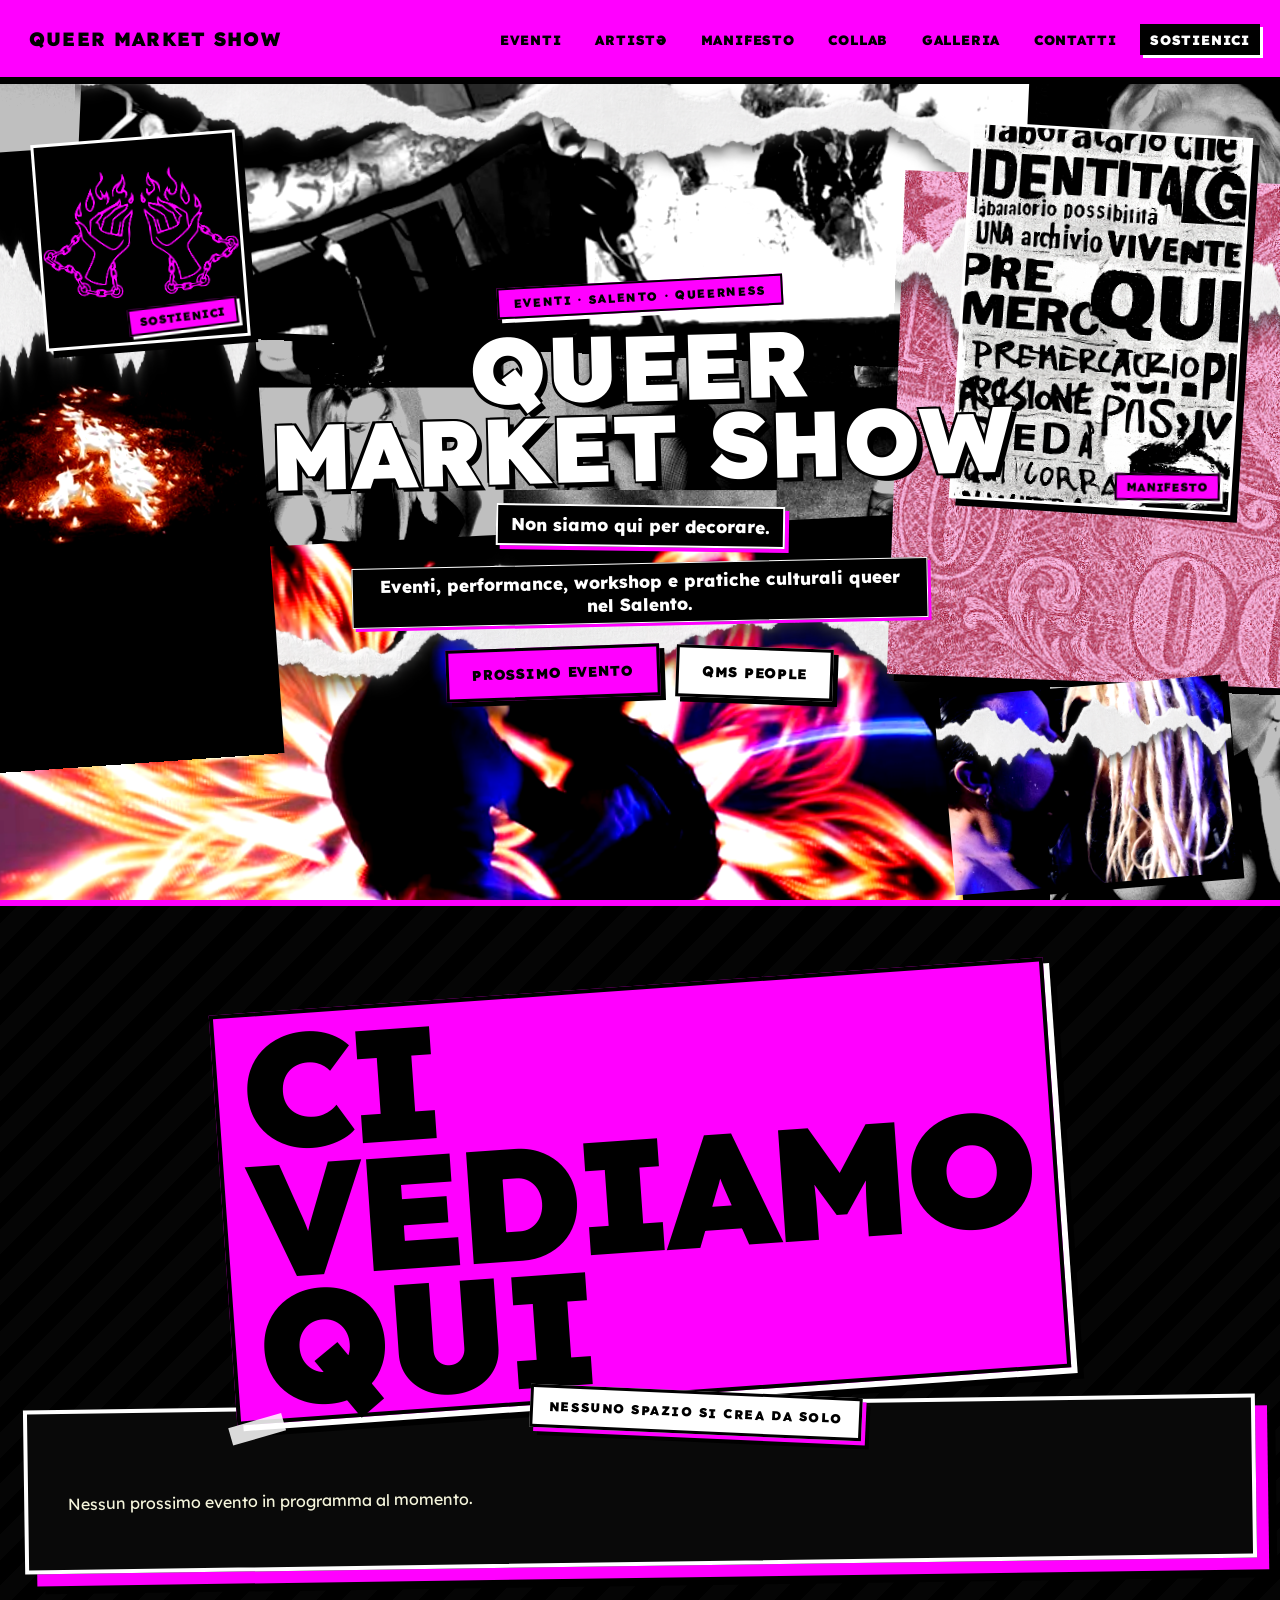
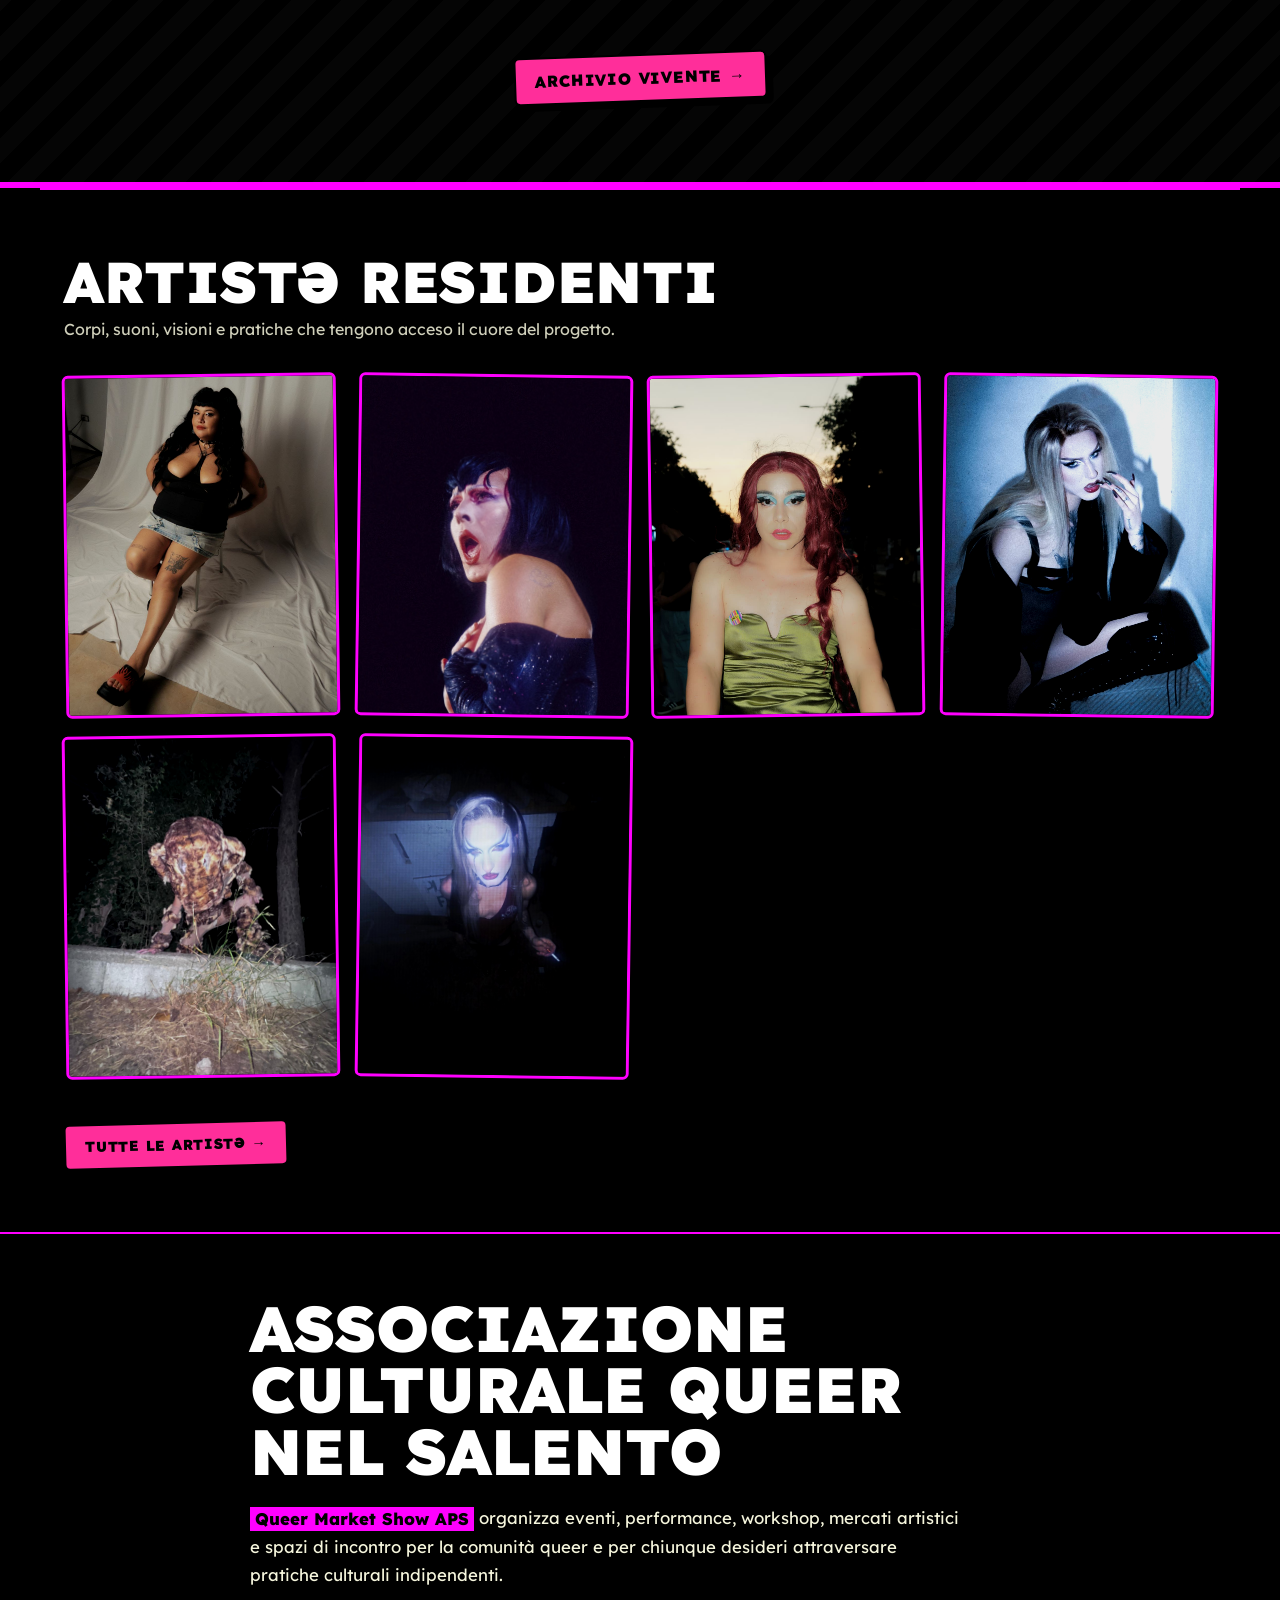
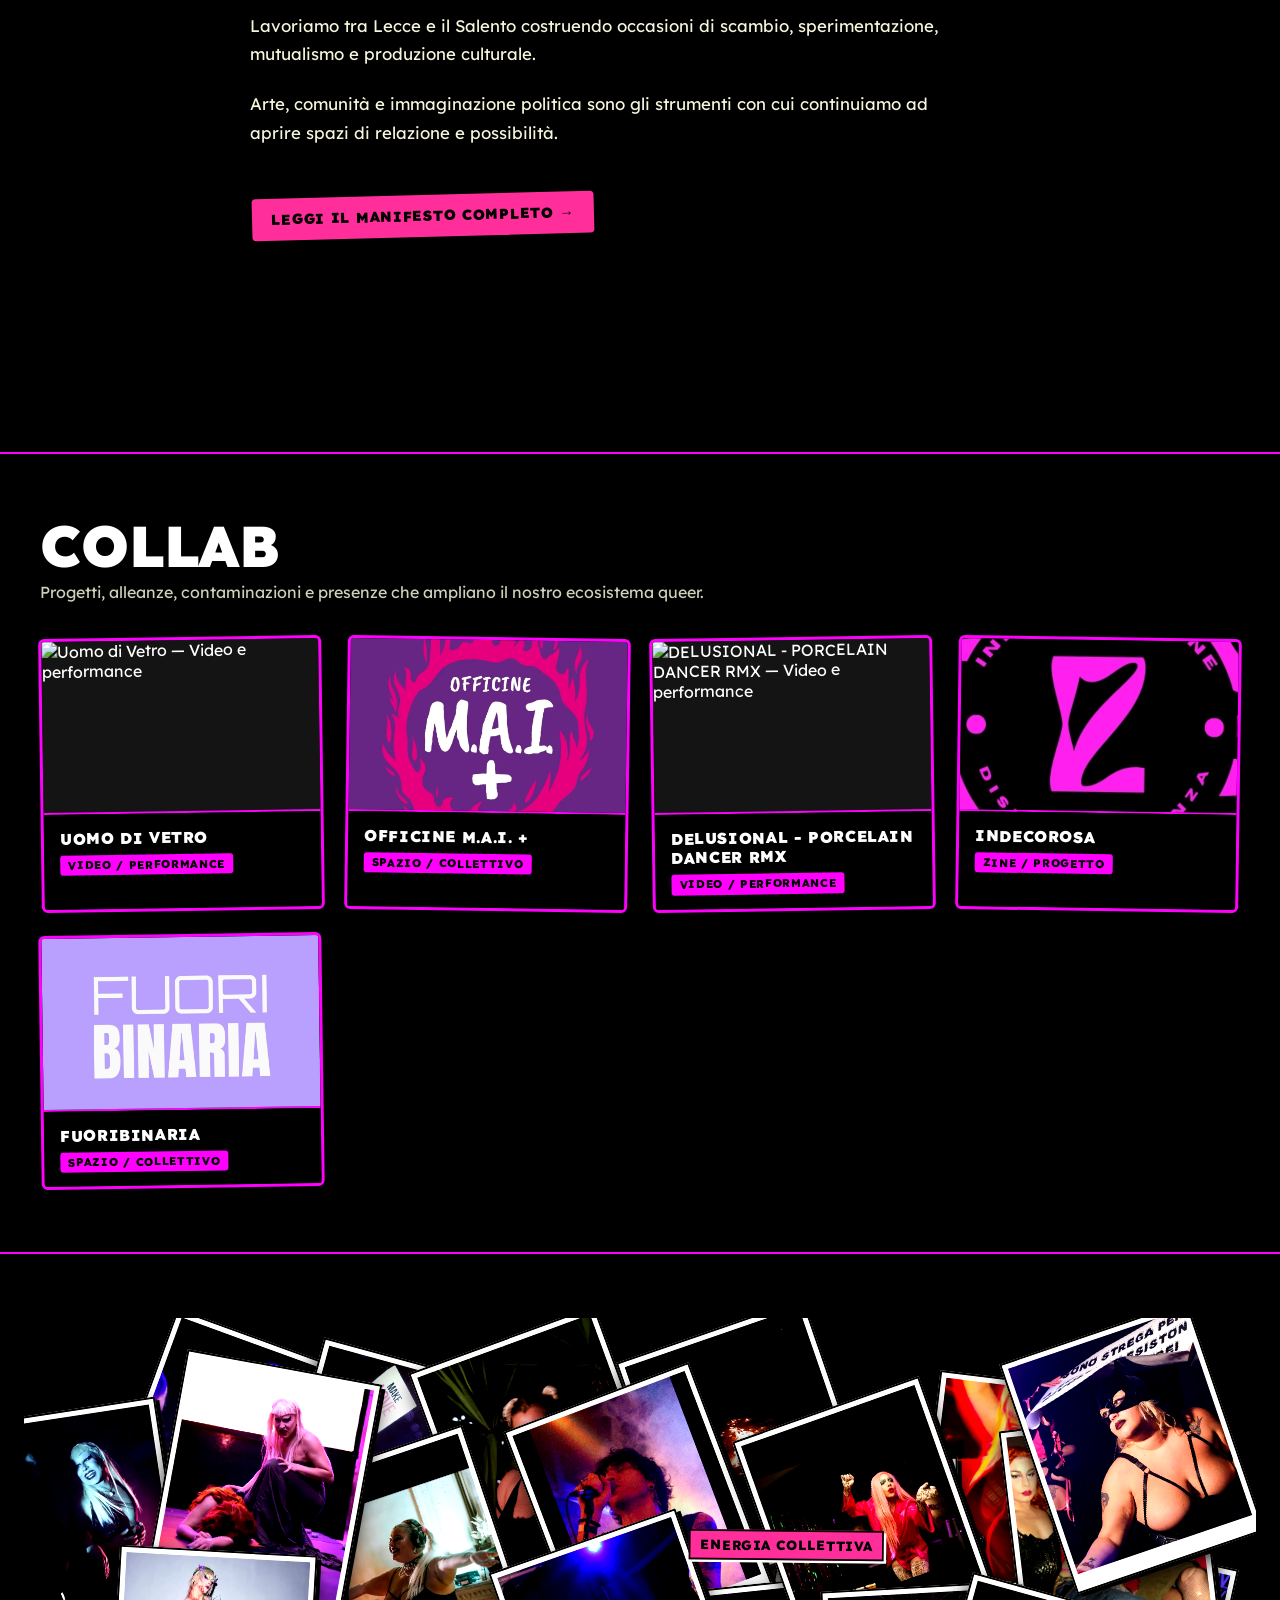
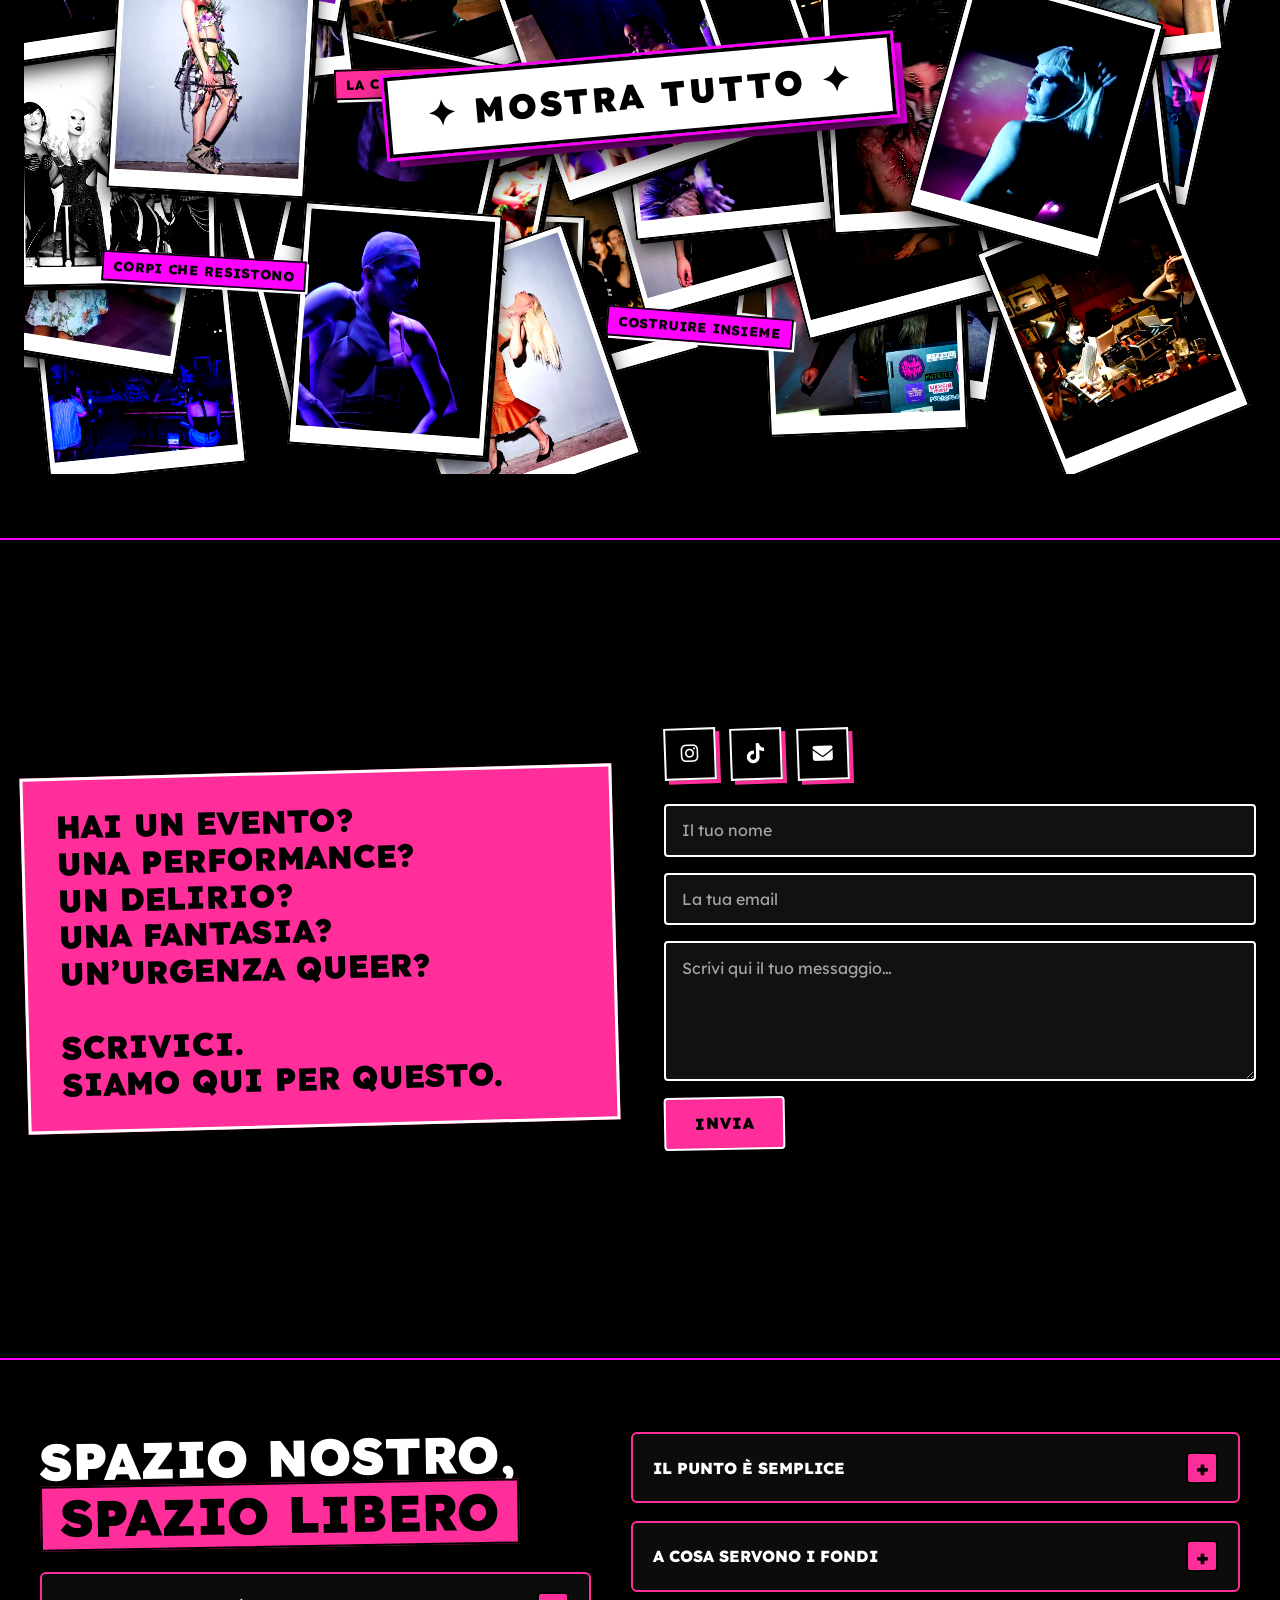
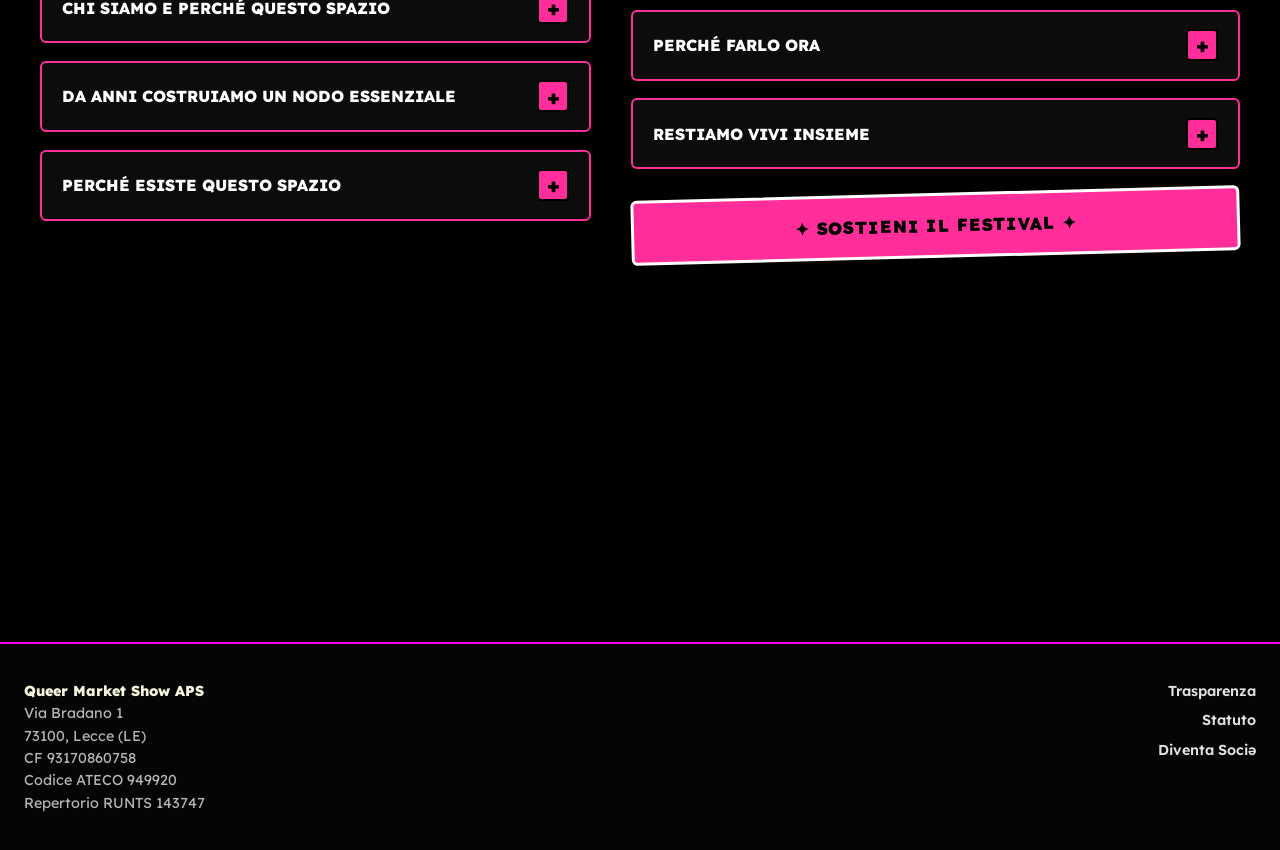
==== index.html @ 1b06ec73 "EVENTI" ====
<!DOCTYPE html>
<html lang="it">
<head>
  <meta charset="UTF-8" />
  <meta name="viewport" content="width=device-width, initial-scale=1.0" />
  <title>Queer Market Show APS</title>

  <link rel="icon" href="images/logo-qms.ico" type="image/x-icon" />
  <link href="https://fonts.googleapis.com/css2?family=Lexend:wght@400;700;900&display=swap" rel="stylesheet">
  <link rel="stylesheet"
        href="https://cdnjs.cloudflare.com/ajax/libs/font-awesome/6.4.0/css/all.min.css"
        crossorigin="anonymous" referrerpolicy="no-referrer" />
  <link rel="stylesheet" href="style.css" />
  <link rel="stylesheet" href="fix.css" />
</head>

<body>

<!-- SFONDO LOGO -->
<div class="logo-background"></div>

<section id="home" class="home-collage">

  <!-- FILTRO SVG PER EFFETTO CARTA STRAPPATA CON BORDO CHIARO INTERNO E OMBRA -->
  <svg class="sr-only" width="0" height="0" aria-hidden="true" focusable="false">
    <defs>
      <filter id="torn-paper-edge" x="-15%" y="-15%" width="130%" height="130%">
        <!-- Dilata leggermente il profilo strappato per creare la fascia chiara di carta -->
        <feMorphology in="SourceAlpha" operator="dilate" radius="4" result="expanded" />
        <feFlood flood-color="#f6f1ea" result="paperColor" />
        <feComposite in="paperColor" in2="expanded" operator="in" result="paperRim" />

        <!-- Ombra morbida sotto il bordo strappato -->
        <feDropShadow dx="0" dy="5" stdDeviation="4" flood-color="#000000" flood-opacity="0.72" in="paperRim" result="rimWithShadow" />

        <!-- Unisce ombra, striscia chiara di carta e foto originale -->
        <feMerge>
          <feMergeNode in="rimWithShadow" />
          <feMergeNode in="SourceGraphic" />
        </feMerge>
      </filter>

      <clipPath id="peel-tear-1" clipPathUnits="objectBoundingBox">
        <path d="M 0.00,0.03 L 0.05,0.01 L 0.10,0.06 L 0.16,0.00 L 0.22,0.05 L 0.28,0.01 L 0.35,0.06 L 0.42,0.01 L 0.49,0.05 L 0.56,0.00 L 0.63,0.06 L 0.70,0.01 L 0.77,0.05 L 0.84,0.00 L 0.91,0.06 L 0.96,0.01 L 1.00,0.04 L 0.98,0.22 L 1.00,0.40 L 0.97,0.58 L 1.00,0.76 L 0.98,0.93 L 1.00,0.98 L 0.93,1.00 L 0.86,0.95 L 0.79,0.99 L 0.72,0.94 L 0.65,1.00 L 0.58,0.95 L 0.51,0.99 L 0.44,0.94 L 0.37,1.00 L 0.30,0.95 L 0.23,0.99 L 0.16,0.94 L 0.09,1.00 L 0.03,0.96 L 0.00,0.99 L 0.02,0.79 L 0.00,0.59 L 0.03,0.39 L 0.00,0.19 L 0.02,0.06 Z" />
      </clipPath>

      <clipPath id="peel-tear-2" clipPathUnits="objectBoundingBox">
        <path d="M 0.02,0.00 L 0.08,0.05 L 0.15,0.01 L 0.22,0.06 L 0.30,0.01 L 0.37,0.05 L 0.45,0.00 L 0.52,0.06 L 0.60,0.01 L 0.68,0.05 L 0.75,0.00 L 0.83,0.06 L 0.90,0.01 L 0.97,0.05 L 1.00,0.02 L 0.98,0.24 L 1.00,0.46 L 0.97,0.68 L 1.00,0.89 L 0.96,0.99 L 0.88,0.95 L 0.80,1.00 L 0.72,0.94 L 0.64,0.99 L 0.56,0.95 L 0.48,1.00 L 0.40,0.94 L 0.32,0.99 L 0.24,0.95 L 0.16,1.00 L 0.08,0.94 L 0.01,0.98 L 0.03,0.75 L 0.00,0.52 L 0.03,0.29 L 0.00,0.08 Z" />
      </clipPath>

      <clipPath id="peel-tear-3" clipPathUnits="objectBoundingBox">
        <path d="M 0.00,0.04 L 0.07,0.00 L 0.14,0.06 L 0.21,0.01 L 0.29,0.06 L 0.36,0.01 L 0.44,0.05 L 0.52,0.00 L 0.59,0.06 L 0.67,0.01 L 0.75,0.05 L 0.82,0.00 L 0.90,0.06 L 0.97,0.01 L 1.00,0.05 L 0.98,0.26 L 1.00,0.47 L 0.97,0.68 L 1.00,0.89 L 0.95,0.99 L 0.87,0.95 L 0.79,1.00 L 0.71,0.94 L 0.63,0.99 L 0.55,0.95 L 0.47,1.00 L 0.39,0.94 L 0.31,0.99 L 0.23,0.95 L 0.15,1.00 L 0.07,0.94 L 0.00,0.97 L 0.02,0.74 L 0.00,0.51 L 0.03,0.28 L 0.00,0.09 Z" />
      </clipPath>

      <clipPath id="peel-tear-4" clipPathUnits="objectBoundingBox">
        <path d="M 0.01,0.02 L 0.09,0.06 L 0.17,0.01 L 0.25,0.06 L 0.33,0.00 L 0.42,0.06 L 0.50,0.01 L 0.58,0.05 L 0.67,0.00 L 0.75,0.06 L 0.83,0.01 L 0.91,0.05 L 0.99,0.01 L 1.00,0.21 L 0.97,0.42 L 1.00,0.63 L 0.97,0.84 L 1.00,0.97 L 0.92,1.00 L 0.84,0.95 L 0.76,0.99 L 0.68,0.94 L 0.60,1.00 L 0.52,0.95 L 0.44,0.99 L 0.36,0.94 L 0.28,1.00 L 0.20,0.95 L 0.12,0.99 L 0.04,0.94 L 0.00,0.98 L 0.02,0.76 L 0.00,0.54 L 0.03,0.32 L 0.00,0.10 Z" />
      </clipPath>

      <clipPath id="peel-tear-5" clipPathUnits="objectBoundingBox">
        <path d="M 0.00,0.03 L 0.08,0.06 L 0.16,0.01 L 0.24,0.05 L 0.32,0.00 L 0.41,0.06 L 0.49,0.01 L 0.57,0.05 L 0.66,0.00 L 0.74,0.06 L 0.82,0.01 L 0.90,0.05 L 0.98,0.01 L 1.00,0.23 L 0.97,0.45 L 1.00,0.67 L 0.97,0.88 L 0.99,0.98 L 0.90,1.00 L 0.82,0.95 L 0.74,0.99 L 0.66,0.94 L 0.58,1.00 L 0.50,0.95 L 0.42,0.99 L 0.34,0.94 L 0.26,1.00 L 0.18,0.95 L 0.10,0.99 L 0.02,0.94 L 0.00,0.97 L 0.02,0.75 L 0.00,0.53 L 0.03,0.31 L 0.00,0.09 Z" />
      </clipPath>
    </defs>
  </svg>

  <!-- MURO DI 5 RITAGLI DI CARTA STRAPPATA (POPOLATO DA homebackdrop.js) -->
  <div class="home-wall-layers" id="home-wall-layers" aria-hidden="true"></div>

  <!-- INTRO EDITORIALE (PUNTO DI FUOCO) -->
  <div class="home-intro">
    <span class="home-kicker">EVENTI · SALENTO · QUEERNESS</span>

    <h1>QUEER MARKET SHOW</h1>
    
    <p class="home-description">
      Non siamo qui per decorare.
    </p>
    
    <p class="home-subdescription">
      Eventi, performance, workshop
      e pratiche culturali queer nel Salento.</p>
    <div class="home-cta">
      <a href="#calendario" class="cta-primary">Prossimo Evento</a>
      <a href="#artiste" class="cta-secondary">QMS People</a>
    </div>
  </div>

  <!-- POSTER CLICCABILI -->
  <a href="#sostienici" class="poster poster-XS poster-eventi" aria-label="sostieni il progetto">
    <img src="images/maninerofuxia.jpg" alt="Prossimi eventi Queer Market Show">
    <span class="sticker">SOSTIENICI</span>
  </a>

  <a href="#manifesto" class="poster poster-XL poster-manifesto" aria-label="Leggi il manifesto">
    <img src="images/manifesto.png" alt="Manifesto Queer Market Show">
    <span class="sticker">MANIFESTO</span>
  </a>

  <a href="#artiste" class="poster poster-XXL poster-artist3" aria-label="Scopri le artiste e gli artisti">
    <img src="images/collage.jpg" alt="Collage e artistə Queer Market Show">
  </a>

</section>

<!-- NAVBAR -->
<header class="navbar-wrap">
  <nav class="navbar" aria-label="Navigazione principale">
    <a href="#home" class="logo">Queer Market Show</a>

    <!-- MENU DESKTOP -->
    <ul class="menu-desktop">
      <li><a href="#calendario">Eventi</a></li>
      <li><a href="#artiste">Artistə</a></li>
      <li><a href="#manifesto">Manifesto</a></li>
      <li><a href="#partnership">Collab</a></li>
      <li><a href="#gallery">Galleria</a></li>
      <li><a href="#contatti">Contatti</a></li>
      <li><a href="#sostienici" class="nav-cta">Sostienici</a></li>
    </ul>

    <!-- HAMBURGER MOBILE -->
    <button
      type="button"
      class="menu-toggle"
      aria-label="Apri menu"
      aria-controls="menu-mobile"
      aria-expanded="false"
    >
      <span class="bar"></span>
      <span class="bar"></span>
      <span class="bar"></span>
    </button>
  </nav>

  <!-- MENU MOBILE -->
  <div id="menu-mobile" class="menu-mobile" aria-hidden="true">
    <a href="#calendario">Eventi</a>
    <a href="#artiste">Artistə</a>
    <a href="#manifesto">Manifesto</a>
    <a href="#partnership">Collab</a>
    <a href="#gallery">Galleria</a>
    <a href="#contatti">Contatti</a>
    <a href="#sostienici" class="nav-cta">Sostienici</a>
  </div>
</header>



<section id="calendario" class="featured-event-home scroll-section">

  <div class="section-header">

    <h2>
      CI<br>
      VEDIAMO<br>
      QUI
    </h2>

    <p>
      NESSUNO SPAZIO SI CREA DA SOLO
    </p>

  </div>

  <div
    id="featured-event-home"
    class="featured-event-slot"
    aria-live="polite">

    <!-- Riempito automaticamente da events.js -->

  </div>

  <div class="featured-event-footer">

    <a
      href="eventi.html"
      class="sticker-button manifesto-button">
      ARCHIVIO VIVENTE →
    </a>

  </div>

</section>


<section id="artiste" class="scroll-section home-artists-section">

  <div class="section-header">
    <h2>Artistə Residenti</h2>
    <p>
      Corpi, suoni, visioni e pratiche che tengono acceso il cuore del progetto.
    </p>
  </div>

  <div id="artists-resident"
       class="artist-gallery"
       data-home-only="resident"
       aria-label="Galleria artistə residenti"></div>

  <div class="artists-page-cta">
    <a href="artist3.html" class="sticker-button manifesto-button">
      Tutte le artistə →
    </a>
  </div>

  <!-- Contenitore per le modali generate dinamicamente dal JS -->
  <div id="artist-modals"></div>

</section>
<section id="manifesto" class="manifesto-section scroll-section">

  <div class="manifesto-container">

    <h2 class="manifesto-title">
      Associazione culturale queer nel Salento
    </h2>

    <div class="manifesto-body manifesto-brief">

      <p>
        <strong>Queer Market Show APS</strong> organizza eventi,
        performance, workshop, mercati artistici e spazi di incontro
        per la comunità queer e per chiunque desideri attraversare
        pratiche culturali indipendenti.
      </p>

      <p>
        Lavoriamo tra Lecce e il Salento costruendo occasioni di
        scambio, sperimentazione, mutualismo e produzione culturale.
      </p>

      <p>
        Arte, comunità e immaginazione politica sono gli strumenti
        con cui continuiamo ad aprire spazi di relazione e possibilità.
      </p>

    </div>

    <a href="manifesto.html"
       class="sticker-button manifesto-button">
      Leggi il manifesto completo →
    </a>

  </div>

</section>

<!-- COLLAB -->
<section id="partnership" class="scroll-section">
  <div class="section-header">
    <h2>Collab</h2>
    <p>Progetti, alleanze, contaminazioni e presenze che ampliano il nostro ecosistema queer.</p>
  </div>

  <div class="collab-grid">

    <!-- Uomo di Vetro -->
    <a href="https://www.youtube.com/watch?v=MCub2R6jOZE"
       target="_blank"
       rel="noopener noreferrer"
       class="collab-card">
      <img src="https://img.youtube.com/vi/MCub2R6jOZE/0.jpg"
           alt="Uomo di Vetro — Video e performance">
      <div class="collab-meta">
        <h3>Uomo di Vetro</h3>
        <span>Video / Performance</span>
      </div>
    </a>

    <!-- Officine M.A.I. + -->
    <a href="https://www.instagram.com/officinemaipiu/"
       target="_blank"
       rel="noopener noreferrer"
       class="collab-card">
      <img class="ig-thumb"
           src="images/collab/omlogo.jpg"
           alt="Officine M.A.I. + — Spazio e collettivo">
      <div class="collab-meta">
        <h3>Officine M.A.I. +</h3>
        <span>Spazio / Collettivo</span>
      </div>
    </a>

    <!-- Delusional -->
    <a href="https://www.youtube.com/watch?v=2b7_i6LF-80&list=RD2b7_i6LF-80&start_radio=1"
       target="_blank"
       rel="noopener noreferrer"
       class="collab-card">
      <img src="https://img.youtube.com/vi/2b7_i6LF-80/0.jpg"
           alt="DELUSIONAL - PORCELAIN DANCER RMX — Video e performance">
      <div class="collab-meta">
        <h3>DELUSIONAL - PORCELAIN DANCER RMX</h3>
        <span>Video / Performance</span>
      </div>
    </a>

    <!-- INDECOROSA -->
    <a href="https://www.instagram.com/indecorosazine/"
       target="_blank"
       rel="noopener noreferrer"
       class="collab-card">
      <img class="ig-thumb"
           src="images/collab/indecorosa.jpg"
           alt="INDECOROSA — Zine e progetto">
      <div class="collab-meta">
        <h3>INDECOROSA</h3>
        <span>Zine / Progetto</span>
      </div>
    </a>

    <!-- FUORIBINARIA -->
    <a href="https://www.instagram.com/fuoribinaria/"
       target="_blank"
       rel="noopener noreferrer"
       class="collab-card">
      <img class="ig-thumb"
           src="images/collab/fuoribinaria.jpg"
           alt="FUORIBINARIA — Spazio e collettivo">
      <div class="collab-meta">
        <h3>FUORIBINARIA</h3>
        <span>Spazio / Collettivo</span>
      </div>
    </a>

  </div>
</section>


<section id="gallery" class="qms-gallery-narrativa chaos scroll-section" aria-label="Galleria fotografica">

  <div class="qms-gallery-grid">
    <div class="qms-gallery-images" aria-live="polite"></div>

    <div class="qms-gallery-labels">
      <div class="label">energia collettiva</div>
      <div class="label">costruire insieme</div>
      <div class="label">La cura ci unisce</div>
      <div class="label">Corpi che resistono</div>
    </div>

    <a href="archivio.html" class="qms-gallery-archive-link chaos-button">
      ✦ Mostra tutto ✦
    </a>
  </div>

</section>


<!-- Modale Galleria -->
<div id="galleryModal" class="modal hidden" role="dialog" aria-modal="true" aria-labelledby="modalAlbumTitle">
  <div class="modal-content">
    <button type="button" class="close" aria-label="Chiudi galleria">&times;</button>

    <!-- Caption album + fotografi -->
    <div class="modal-caption">
      <h3 id="modalAlbumTitle" class="modal-album-title"></h3>
      <p class="modal-photographer"></p>
    </div>

    <!-- Griglia immagini della cartella -->
    <div class="modal-grid"></div>

    <!-- Carosello interno -->
    <div class="carousel hidden" aria-label="Carosello foto album">
      <button type="button" class="prev" aria-label="Foto precedente">&#10094;</button>
      <img class="carousel-img" src="" alt="">
      <button type="button" class="next" aria-label="Foto successiva">&#10095;</button>
    </div>
  </div>
</div>

<!-- LIGHTBOX -->
<div id="lightbox" class="lightbox hidden" role="dialog" aria-modal="true" aria-label="Anteprima immagine" onclick="closeLightbox()">
  <div class="lightbox-inner" onclick="event.stopPropagation()">
    <button type="button" class="lightbox-prev" aria-label="Immagine precedente" onclick="prevLightbox()">&#10094;</button>
    <img id="lightbox-img" src="" alt="Immagine ingrandita">
    <button type="button" class="lightbox-next" aria-label="Immagine successiva" onclick="nextLightbox()">&#10095;</button>
    <button type="button" class="lightbox-close" aria-label="Chiudi anteprima" onclick="closeLightbox()">×</button>
  </div>
</div>

<section id="contatti" class="contact-section scroll-section" aria-labelledby="contatti-heading">

  <div class="contact-left">
    <div id="contatti-heading" class="contact-intro">
      Hai un evento?<br>
      Una performance?<br>
      Un delirio?<br>
      Una fantasia?<br>
      Un’urgenza queer?<br><br>
      Scrivici.<br>
      Siamo qui per questo.
    </div>
  </div>

  <div class="contact-right">

    <div class="social-links" aria-label="Canali social e email">
      <a href="https://www.instagram.com/_qms_/"
         target="_blank"
         rel="noopener noreferrer"
         aria-label="Instagram di Queer Market Show">
        <i class="fab fa-instagram" aria-hidden="true"></i>
      </a>
      
      <a href="https://www.tiktok.com/@queermarket"
         target="_blank"
         rel="noopener noreferrer"
         aria-label="TikTok di Queer Market Show">
        <i class="fab fa-tiktok" aria-hidden="true"></i>
      </a>
      <a href="mailto:queermarketshow@gmail.com"
         aria-label="Scrivi una mail a Queer Market Show">
        <i class="fas fa-envelope" aria-hidden="true"></i>
      </a>
    </div>

    <form class="contact-form"
          id="qmsForm"
          action="https://formspree.io/f/xbdakywd"
          method="POST">
      <label for="contact-name" class="sr-only">Il tuo nome</label>
      <input id="contact-name"
             type="text"
             name="name"
             placeholder="Il tuo nome"
             autocomplete="name"
             required>

      <label for="contact-email" class="sr-only">La tua email</label>
      <input id="contact-email"
             type="email"
             name="email"
             placeholder="La tua email"
             autocomplete="email"
             required>

      <label for="contact-message" class="sr-only">Il tuo messaggio</label>
      <textarea id="contact-message"
                name="message"
                placeholder="Scrivi qui il tuo messaggio…"
                required></textarea>

      <button type="submit">Invia</button>
      <p class="form-status" role="status" aria-live="polite"></p>
    </form>

  </div>

</section>

<section id="sostienici" class="qms-sostienici-section scroll-section" aria-labelledby="sostienici-title">
  <div class="sostienici-grid">

    <!-- COLONNA SINISTRA -->
    <div class="sostienici-col-left">

      <h2 id="sostienici-title" class="sostienici-title">
        Spazio Nostro, <span>Spazio Libero</span>
      </h2>

      <button type="button" class="sost-card" data-card="1">
        <h3>Chi siamo e perché questo spazio</h3>
        <span class="sost-plus" aria-hidden="true">+</span>
      </button>

      <button type="button" class="sost-card" data-card="2">
        <h3>Da anni costruiamo un nodo essenziale</h3>
        <span class="sost-plus" aria-hidden="true">+</span>
      </button>

      <button type="button" class="sost-card" data-card="3">
        <h3>Perché esiste questo spazio</h3>
        <span class="sost-plus" aria-hidden="true">+</span>
      </button>

    </div>

    <!-- COLONNA DESTRA -->
    <div class="sostienici-col-right">

      <button type="button" class="sost-card" data-card="4">
        <h3>Il punto è semplice</h3>
        <span class="sost-plus" aria-hidden="true">+</span>
      </button>

      <button type="button" class="sost-card" data-card="5">
        <h3>A cosa servono i fondi</h3>
        <span class="sost-plus" aria-hidden="true">+</span>
      </button>

      <button type="button" class="sost-card" data-card="6">
        <h3>Perché farlo ora</h3>
        <span class="sost-plus" aria-hidden="true">+</span>
      </button>

      <button type="button" class="sost-card" data-card="7">
        <h3>Restiamo vivi insieme</h3>
        <span class="sost-plus" aria-hidden="true">+</span>
      </button>

      <!-- CTA -->
      <a href="https://chuffed.org/project/qms-ha-bisogno-del-tuo-sostegno"
         target="_blank"
         rel="noopener noreferrer"
         class="sost-card sost-cta">
        ✦ Sostieni il Festival ✦
      </a>

    </div>
  </div>

  <!-- LIGHTBOX -->
  <div class="sost-lightbox" id="sost-lightbox" role="dialog" aria-modal="true" aria-label="Approfondimento sostegno">
    <div class="sost-lightbox-content">
      <button type="button" class="sost-lightbox-close" aria-label="Chiudi approfondimento">×</button>
      <div class="sost-lightbox-body"></div>
    </div>
  </div>
</section>

<!-- SCRIPT MODULARI -->
<script src="assets/js/base.js" ></script>
<script src="assets/js/navbar.js" ></script>
<script src="assets/js/lightbox.js" ></script>
<script src="assets/js/form.js" ></script>
<script src="assets/js/manifesto.js" ></script>
<script src="assets/js/gallery-folders.js" ></script> 
<script src="assets/js/gallery-modal.js" ></script>
<script src="assets/js/mosaic-gallery.js" ></script>
<script src="assets/js/gallery-home.js" ></script>
<script src="assets/js/events.js" ></script>
<script src="assets/js/artists.js" ></script>
<script src="assets/js/sostienici.js" ></script>
<script src="assets/js/homebackdrop.js" ></script>

<script>
  // Usiamo DOMContentLoaded al posto di load per maggiore velocità
  document.addEventListener("DOMContentLoaded", () => {
    // Calcolo altezza navbar immediato
    updateNavbarHeight();
    
    // Init sezioni specifiche
    if (typeof initArtist3 === "function") {
      initArtist3();
    }
  });

  function updateNavbarHeight() {
    const nav = document.querySelector('.navbar'); 
    if(nav) {
      document.documentElement.style.setProperty('--navbar-height', nav.offsetHeight + 'px');
    }
  }

  window.addEventListener('resize', updateNavbarHeight);
</script>


<footer class="qms-footer">
  <div class="qms-footer-left">
    <address class="qms-footer-address">
      <strong>Queer Market Show APS</strong><br>
      Via Bradano 1<br>
      73100, Lecce (LE)<br>
      CF 93170860758<br>
      Codice ATECO 949920<br>
      Repertorio RUNTS 143747
    </address>
  </div>

  <nav class="qms-footer-right" aria-label="Documenti e tesseramento">
    <ul class="qms-footer-links">
      <li><a href="trasparenza.html">Trasparenza</a></li>
      <li><a href="statuto.html">Statuto</a></li>
      <li><a href="adesionesociə.html">Diventa Sociə</a></li>
    </ul>
  </nav>
</footer>

</body>
</html>
---- style.css ----
/* ============================================================
   QUEER MARKET SHOW — FOGLIO DI STILE UNIFICATO, PULITO E COERENTE
============================================================ */

:root {
  --bg-color: #000;
  --surface-color: #0c0c0c;
  --surface-elevated: #141414;
  --primary-color: #ff00ff;
  --accent-pink: #ff2e9a;
  --secondary-color: #f5f5dc;
  --text-muted: rgba(245, 245, 220, 0.85);
  --font-sans: 'Lexend', Arial, sans-serif;

  --z-navbar: 10000;
  --z-overlay: 15000;
  --z-modal: 20000;
  --z-gallery: 20000;
  --z-lightbox: 21000;

  --navbar-height: 76px;
}

@media (max-width: 768px) {
  :root {
    --navbar-height: 68px;
  }
}

/* ============================================================
   BASE, ACCESSIBILITÀ & SFONDO
============================================================ */

*,
*::before,
*::after {
  box-sizing: border-box;
}

html {
  scroll-behavior: smooth;
}

html,
body {
  margin: 0;
  padding: 0;
  width: 100%;
  max-width: 100%;
  min-height: 100dvh;
  overflow-x: hidden;
  font-family: var(--font-sans);
  background-color: var(--bg-color);
  color: var(--secondary-color);
  position: relative;
  -webkit-overflow-scrolling: touch;
}

@supports (-webkit-touch-callout: none) {
  html,
  body {
    min-height: -webkit-fill-available;
  }
}

body.modal-open {
  overflow: hidden !important;
  touch-action: none !important;
}

.sr-only {
  position: absolute;
  width: 1px;
  height: 1px;
  padding: 0;
  margin: -1px;
  overflow: hidden;
  clip: rect(0, 0, 0, 0);
  white-space: nowrap;
  border: 0;
}

.logo-background {
  position: fixed;
  inset: 0;
  background-image: url('images/MANI QMS.svg');
  background-repeat: no-repeat;
  background-position: center;
  background-size: 160%;
  opacity: 0.08;
  z-index: -1;
  pointer-events: none;
}

section[id] {
  scroll-margin-top: calc(var(--navbar-height) + 12px);
}

.scroll-section {
  padding: 4rem 1.5rem;
  border-top: 2px solid var(--primary-color);
}

.section-header {
  max-width: 1200px;
  margin: 0 auto 2rem;
}

.section-header h1,
.section-header h2 {
  margin: 0 0 0.5rem;
  font-size: clamp(2rem, 4.5vw, 3.8rem);
  font-weight: 900;
  line-height: 0.95;
  text-transform: uppercase;
  color: #fff;
}

.section-header p {
  margin: 0;
  max-width: 68ch;
  font-size: 1rem;
  line-height: 1.55;
  color: var(--text-muted);
}

/* ============================================================
   NAVBAR & MENU
============================================================ */

.navbar-wrap {
  position: fixed;
  top: 0;
  left: 0;
  right: 0;
  z-index: var(--z-navbar);
}

.navbar {
  height: var(--navbar-height);
  background: var(--primary-color);
  display: flex;
  align-items: center;
  justify-content: space-between;
  gap: 1rem;
  padding: 0 1.25rem;
  border-bottom: 3px solid #000;
  box-shadow: 0 4px 0 #000;
}

.logo {
  font-family: var(--font-sans);
  font-weight: 900;
  font-size: clamp(0.95rem, 1.5vw, 1.2rem);
  color: #000;
  text-transform: uppercase;
  letter-spacing: 0.06em;
  white-space: nowrap;
  text-decoration: none;
  padding: 0.25rem 0.45rem;
  border: 2px solid transparent;
  transition: background-color 0.15s ease, color 0.15s ease;
}

.logo:hover,
.logo:focus-visible {
  background: #000;
  color: var(--primary-color);
  outline: none;
}

.menu-desktop {
  list-style: none;
  margin: 0;
  padding: 0;
  display: none;
  align-items: center;
  gap: 0.85rem;
}

.menu-desktop a {
  font-family: var(--font-sans);
  font-size: 0.84rem;
  font-weight: 900;
  text-transform: uppercase;
  letter-spacing: 0.06em;
  color: #000;
  text-decoration: none;
  padding: 0.35rem 0.5rem;
  border: 2px solid transparent;
  transition: background-color 0.15s ease, color 0.15s ease, transform 0.15s ease;
}

.menu-desktop a:hover,
.menu-desktop a:focus-visible {
  background: #000;
  color: #fff;
  outline: none;
}

.menu-desktop a.active {
  background: #000;
  color: var(--primary-color);
  text-decoration: line-through 2px var(--primary-color);
}

.menu-desktop a.nav-cta,
.menu-mobile a.nav-cta {
  background: #000;
  color: #fff;
  border: 2px solid #000;
  box-shadow: 3px 3px 0 #fff;
  transform: rotate(-1.5deg);
}

.menu-desktop a.nav-cta:hover,
.menu-desktop a.nav-cta:focus-visible,
.menu-mobile a.nav-cta:hover,
.menu-mobile a.nav-cta:focus-visible {
  background: #fff;
  color: #000;
  box-shadow: 3px 3px 0 #000;
  transform: rotate(0deg);
}

.menu-toggle {
  width: 40px;
  height: 40px;
  display: inline-flex;
  flex-direction: column;
  justify-content: center;
  align-items: center;
  gap: 5px;
  cursor: pointer;
  padding: 0;
  background: #000;
  border: 2px solid #000;
  border-radius: 4px;
  touch-action: manipulation;
}

.menu-toggle .bar {
  width: 22px;
  height: 3px;
  background: var(--primary-color);
  display: block;
  transition: transform 0.2s ease, opacity 0.2s ease;
}

.menu-mobile {
  display: none;
  background: var(--primary-color);
  border-bottom: 3px solid #000;
  box-shadow: 0 6px 0 #000;

  padding: 1rem 1.25rem 1.5rem;
  margin-top:var(--navbar-height);

  flex-direction: column;
  gap: 0.35rem;
}

.menu-mobile.show {
  display: flex;
}

.menu-mobile a {
  font-family: var(--font-sans);
  font-weight: 900;
  font-size: 1.05rem;
  text-transform: uppercase;
  letter-spacing: 0.06em;
  color: #000;
  text-decoration: none;
  padding: 0.65rem 0.5rem;
  border-bottom: 1px solid rgba(0, 0, 0, 0.2);
}

.menu-mobile a:last-child {
  border-bottom: none;
  margin-top: 0.5rem;
  text-align: center;
}

.menu-mobile a:hover,
.menu-mobile a:focus-visible {
  background: #000;
  color: #fff;
  outline: none;
}

.menu-mobile a.active {
  text-decoration: line-through 2px #000;
}

@media (min-width: 820px) {
  .menu-desktop {
    display: flex;
  }

  .menu-toggle,
  .menu-mobile {
    display: none !important;
  }
}

/* ============================================================
   STICKER BUTTONS & ANIMAZIONI
============================================================ */

.sticker-button {
  display: inline-flex;
  align-items: center;
  justify-content: center;
  gap: 0.4rem;
  margin-top: 1.5rem;
  padding: 0.75rem 1.2rem;
  background: var(--accent-pink);
  color: #000;
  font-family: var(--font-sans);
  font-size: 0.9rem;
  font-weight: 900;
  text-transform: uppercase;
  letter-spacing: 0.05em;
  border: 2px solid #000;
  border-radius: 6px;
  transform: rotate(-1.5deg);
  box-shadow: 4px 4px 0 #000;
  transition: transform 0.15s ease, box-shadow 0.15s ease, background-color 0.15s ease;
  text-decoration: none;
  cursor: pointer;
}

.sticker-button:hover,
.sticker-button:focus-visible {
  background: var(--primary-color);
  transform: rotate(0deg) translateY(-2px);
  box-shadow: 5px 5px 0 #000;
  outline: none;
}

@keyframes modalPop {
  from {
    transform: scale(0.94) rotate(-1deg);
    opacity: 0;
  }
  to {
    transform: scale(1) rotate(0deg);
    opacity: 1;
  }
}

@keyframes glitchFlash {
  0% {
    filter: hue-rotate(35deg) saturate(2.2);
  }
  50% {
    filter: hue-rotate(-35deg) saturate(2.8);
  }
  100% {
    filter: none;
  }
}

.glitch-hover:hover,
.folder-preview:hover {
  animation: glitchFlash 0.14s linear;
}

/* ============================================================
   HOME COLLAGE — BORDO STRAPPATO PNG, MURO PIENO, MORSO PULITO
============================================================ */

.home-collage,
.collage-home {
  position: relative;
  width: 100%;
  min-height: calc(100dvh - var(--navbar-height));
  margin-top: var(--navbar-height);
  padding: 2.25rem 1.25rem;
  overflow: hidden;
  display: flex;
  align-items: center;
  justify-content: center;
  background: #000;
  z-index: 1;
}

/* Base collage grande sullo sfondo */
.poster-XXL {
  position: absolute;
  inset: 0;
  width: 100%;
  height: 100%;
  z-index: 1;
  display: block;
  overflow: hidden;
  border: none;
  box-shadow: none;
  background: #000;
  transform: none;
}

.poster-XXL img {
  width: 100%;
  height: 100%;
  display: block;
  object-fit: cover;
  object-position: center;
  opacity: 1;
  filter: grayscale(25%) contrast(1.48) brightness(0.75);
}

.poster-XXL:focus-visible {
  outline: 3px solid var(--primary-color);
  outline-offset: -4px;
}

/* Contenitore dei 5 ritagli opachi */
.home-wall-layers {
  position: absolute;
  inset: 0;
  pointer-events: none;
  z-index: 2;
}

.home-wall-patch {
  position: absolute;
  display: block;
  pointer-events: none;
  opacity: 1;
  mix-blend-mode: normal;
  background: #090909;
  border: none;
  border-radius: 0;
  box-shadow: 7px 7px 0 #000;
  overflow: visible;
  transform: rotate(var(--tilt, 0deg)) translateZ(0);
  transform-origin: center;
}

.home-wall-photo {
  width: 100%;
  height: 100%;
  display: block;
  object-fit: cover;
  object-position: center;
  opacity: 1;
  filter: contrast(1.42) saturate(1.25);
}

.home-wall-tear-overlay {
  position: absolute;
  inset: -6px;
  width: calc(100% + 12px);
  height: calc(100% + 12px);
  display: block;
  object-fit: fill;
  pointer-events: none;
  opacity: 1;
  mix-blend-mode: normal;
  z-index: 2;
}

/* Poster cliccabili: mordono su hover/focus e tornano subito a posto */
a.poster:not(.poster-XXL) {
  position: absolute;
  display: block;
  color: #fff;
  text-decoration: none;
  border: 3px solid #fff;
  border-radius: 0;
  box-shadow: 7px 7px 0 #000;
  background: #070707;
  opacity: 1;
  overflow: hidden;
  transform: rotate(var(--tilt, 0deg)) translateZ(0);
  transform-origin: center;
  transition:
    transform 0.14s cubic-bezier(0.2, 0.9, 0.3, 1),
    border-color 0.12s ease,
    box-shadow 0.14s ease,
    z-index 0s linear 0.14s;
}

a.poster:not(.poster-XXL) img {
  width: 100%;
  height: 100%;
  display: block;
  object-fit: cover;
  object-position: center;
  opacity: 1;
  filter: contrast(1.42) saturate(1.3);
  transition: filter 0.14s ease;
}

a.poster:not(.poster-XXL):hover,
a.poster:not(.poster-XXL):focus-visible {
  transform: rotate(calc(var(--tilt, 0deg) * -0.45)) scale(1.08) translateZ(0);
  border-color: var(--primary-color);
  box-shadow: 10px 10px 0 var(--primary-color);
  z-index: 9;
  transition:
    transform 0.12s cubic-bezier(0.2, 0.9, 0.3, 1),
    border-color 0.1s ease,
    box-shadow 0.12s ease,
    z-index 0s linear 0s;
  outline: none;
}

a.poster:not(.poster-XXL):hover img,
a.poster:not(.poster-XXL):focus-visible img {
  filter: contrast(1.52) saturate(1.45) brightness(1.06);
}

.poster-XS {
  width: clamp(135px, 16vw, 220px);
  height: clamp(165px, 23vh, 285px);
  top: 7%;
  left: 3%;
  --tilt: -4.5deg;
  z-index: 5;
}

.poster-XL {
  width: clamp(175px, 22vw, 315px);
  height: clamp(235px, 42vh, 400px);
  top: 6%;
  right: 3%;
  --tilt: 3.5deg;
  z-index: 5;
}

.sticker {
  background: var(--primary-color);
  color: #000;
  padding: 4px 10px;
  font-size: 0.72rem;
  font-weight: 900;
  text-transform: uppercase;
  letter-spacing: 0.07em;
  position: absolute;
  bottom: 8px;
  right: 8px;
  transform: rotate(-3deg);
  border: 2px solid #000;
  box-shadow: 3px 3px 0 #fff;
  pointer-events: none;
  transition: transform 0.12s ease, background-color 0.12s ease, color 0.12s ease;
}

a.poster:hover .sticker,
a.poster:focus-visible .sticker {
  background: #fff;
  color: #000;
  transform: rotate(2deg) scale(1.08);
  box-shadow: 3px 3px 0 var(--primary-color);
}

/* Blocco centrale: sempre sopra i poster (z-index: 12) */
.home-intro {
  position: relative;
  z-index: 12;
  width: min(92vw, 760px);
  padding: 0.5rem;
  text-align: center;
  background: none;
  border: none;
  box-shadow: none;
  backdrop-filter: none;
  pointer-events: none;
}

.home-kicker {
  display: inline-block;
  margin-bottom: 0.95rem;
  padding: 0.38rem 0.9rem;
  background: var(--primary-color);
  color: #000;
  border: 2px solid #000;
  box-shadow: 4px 4px 0 #fff;
  font-size: 0.74rem;
  font-weight: 900;
  letter-spacing: 0.14em;
  text-transform: uppercase;
  transform: rotate(-3deg);
  pointer-events: auto;
}

.home-intro h1 {
  margin: 0;
  font-family: var(--font-sans);
  font-size: clamp(2.5rem, 7.8vw, 5.8rem);
  font-weight: 900;
  line-height: 0.86;
  text-transform: uppercase;
  color: #fff;
  transform: rotate(-1.5deg);
  text-shadow:
    5px 5px 0 #000,
    -2px -2px 0 #000,
    2px -2px 0 #000,
    -2px 2px 0 #000;
}

.home-description {
  width: fit-content;
  max-width: 48ch;
  margin: 1.15rem auto 0;
  padding: 0.45rem 0.8rem;
  text-align: center;

  background: #000;
  color: #fff;
  border: 2px solid #fff;
  box-shadow: 4px 4px 0 var(--primary-color);
  transform: rotate(0.8deg);

  font-size: clamp(0.92rem, 1.4vw, 1.08rem);
  font-weight: 800;
  line-height: 1.35;
}

.home-subdescription {
  width: fit-content;
  max-width: 48ch;
  margin: 1rem auto 0;
  padding: 0.35rem 0.8rem;
  text-align: center;

  background: #000;
  color: #fff;
  border: 1.5px solid #fff;
  box-shadow: 3px 3px 0 var(--primary-color);
  transform: rotate(-1.2deg);

  font-size: clamp(0.92rem, 1.4vw, 1.08rem);
  font-weight: 800;
  line-height: 1.35;
}

.home-cta {
  display: flex;
  flex-wrap: wrap;
  justify-content: center;
  gap: 1rem;
  margin-top: 1.5rem;
  pointer-events: auto;
}

.home-cta a {
  display: inline-flex;
  align-items: center;
  justify-content: center;
  padding: 0.88rem 1.45rem;
  font-size: 0.88rem;
  font-weight: 900;
  text-transform: uppercase;
  letter-spacing: 0.05em;
  text-decoration: none;
  border: 3px solid #000;
  box-shadow: 5px 5px 0 #000;
  transition: transform 0.12s ease, background-color 0.12s ease, color 0.12s ease, box-shadow 0.12s ease;
}

.cta-primary {
  background: var(--primary-color);
  color: #000;
  transform: rotate(-2deg);
}

.cta-secondary {
  background: #fff;
  color: #000;
  box-shadow: 5px 5px 0 var(--primary-color);
  transform: rotate(2deg);
}

.home-cta a:hover,
.home-cta a:focus-visible {
  transform: rotate(0deg) translateY(-3px);
  box-shadow: 7px 7px 0 var(--primary-color);
  outline: none;
}

@media (max-width: 768px) {
  .home-collage,
  .collage-home {
    min-height: calc(100dvh - var(--navbar-height));
    padding: 2.25rem 0.9rem 2.75rem;
    display: flex;
    align-items: center;
    justify-content: center;
    overflow: hidden;
  }

  .poster-XS {
    width: 104px;
    height: 124px;
    top: 3%;
    left: -12px;
    --tilt: -5.5deg;
  }

  .poster-XL {
    width: 122px;
    height: 148px;
    top: 4%;
    right: -14px;
    --tilt: 5.5deg;
  }

  a.poster:not(.poster-XXL) .sticker {
    font-size: 0.58rem;
    padding: 2px 5px;
    bottom: 5px;
    right: 5px;
  }

  .home-intro {
    width: 100%;
    max-width: 420px;
    padding: 0.25rem;
  }

  .home-kicker {
    font-size: 0.66rem;
    padding: 0.3rem 0.7rem;
    margin-bottom: 0.75rem;
  }

  .home-intro h1 {
    font-size: clamp(2.2rem, 11.5vw, 3.4rem);
    line-height: 0.88;
    transform: rotate(-1.5deg);
    text-shadow:
      4px 4px 0 #000,
      -2px -2px 0 #000,
      2px -2px 0 #000,
      -2px 2px 0 #000;
  }

  .home-description,
  .home-subdescription {
    display: block;
    width: fit-content;
    max-width: 34ch;
    margin-left: auto;
    margin-right: auto;
    text-align: center;
    font-size: 0.86rem;
    line-height: 1.3;
  }

  .home-description {
    margin-top: 0.9rem;
    padding: 0.45rem 0.65rem;
    transform: rotate(-0.8deg);
  }

  .home-subdescription {
    margin-top: 0.55rem;
    padding: 0.38rem 0.65rem;
    transform: rotate(1deg);
  }


  .home-cta {
    flex-direction: row;
    flex-wrap: wrap;
    justify-content: center;
    gap: 0.65rem;
    margin-top: 1.15rem;
  }

  .home-cta a {
    flex: 1 1 auto;
    min-width: 145px;
    max-width: 220px;
    padding: 0.72rem 0.95rem;
    font-size: 0.78rem;
  }
}

/* ============================================================
   MANIFESTO & MANIFESTO EXTENDED
============================================================ */

.manifesto-section {
  background: #000;
  color: #fff;
  position: relative;
}

.manifesto-container {
  max-width: 780px;
  width: 100%;
  margin: 0 auto;
}

#manifesto-extended {
  padding: calc(var(--navbar-height) + 3rem) 1.5rem 4.5rem;
}

#manifesto-extended .manifesto-container {
  max-width: 1000px;
}

.manifesto-title {
  margin: 0 0 1.4rem;
  font-family: var(--font-sans);
  font-size: clamp(2rem, 5vw, 4.2rem);
  font-weight: 900;
  line-height: 0.96;
  text-transform: uppercase;
  color: #fff;
}

.manifesto-subtitle {
  max-width: 740px;
  margin: 0 0 2rem;
  font-size: clamp(1.05rem, 2vw, 1.25rem);
  line-height: 1.55;
  color: var(--text-muted);
}

.manifesto-lead {
  font-size: clamp(1.15rem, 2.3vw, 1.65rem);
  font-weight: 900;
  margin: 0 0 2rem;
  line-height: 1.25;
  transform: rotate(-1deg);
  background: var(--primary-color);
  color: #000;
  padding: 1rem 1.25rem;
  border: 2px solid #000;
  box-shadow: 5px 5px 0 #fff;
}

.manifesto-overview {
  display: grid;
  grid-template-columns: repeat(3, 1fr);
  gap: 1.25rem;
  margin: 2.5rem 0 3.5rem;
}

.overview-item {
  padding: 1.4rem;
  background: var(--surface-color);
  border: 2px solid rgba(255, 255, 255, 0.18);
  border-radius: 6px;
}

.overview-item h3 {
  margin: 0 0 0.75rem;
  font-size: 1.05rem;
  font-weight: 900;
  text-transform: uppercase;
  color: var(--primary-color);
}

.overview-item p {
  margin: 0;
  line-height: 1.55;
  font-size: 0.95rem;
  color: var(--text-muted);
}

.manifesto-body {
  max-width: 72ch;
}

.manifesto-body p,
.manifesto-brief p {
  font-size: 1.05rem;
  line-height: 1.7;
  margin: 0 0 1.35rem;
  color: var(--secondary-color);
}

.manifesto-body strong {
  color: #fff;
  font-weight: 800;
  background: rgba(255, 0, 255, 0.18);
  padding: 0.05rem 0.3rem;
  border-bottom: 2px solid var(--primary-color);
}

.manifesto-body strong.active {
  background: var(--primary-color);
  color: #000;
}

.manifesto-actions {
  margin-top: 3.5rem;
  padding-top: 2.5rem;
  border-top: 2px dashed rgba(255, 255, 255, 0.2);
}

.manifesto-actions h2 {
  margin: 0 0 1.5rem;
  font-size: clamp(1.6rem, 3.8vw, 2.8rem);
  font-weight: 900;
  text-transform: uppercase;
}

.manifesto-buttons {
  display: flex;
  flex-wrap: wrap;
  gap: 1rem;
}

.manifesto-action {
  display: inline-flex;
  align-items: center;
  justify-content: center;
  min-height: 52px;
  padding: 0.9rem 1.4rem;
  text-decoration: none;
  font-size: 0.9rem;
  font-weight: 900;
  text-transform: uppercase;
  background: #fff;
  color: #000;
  border: 2px solid #000;
  box-shadow: 4px 4px 0 var(--primary-color);
  transition: transform 0.18s ease, background-color 0.18s ease;
}

.manifesto-action:hover,
.manifesto-action:focus-visible {
  transform: translateY(-2px);
  background: var(--primary-color);
  outline: none;
}

@media (max-width: 900px) {
  .manifesto-overview {
    grid-template-columns: 1fr;
  }
}

@media (max-width: 768px) {
  .manifesto-lead {
    transform: none;
  }

  .manifesto-buttons {
    flex-direction: column;
  }

  .manifesto-action {
    width: 100%;
  }
}

/* ============================================================
   EVENTI, PROSSIMO EVENTO, CALENDARIO, FILTRI ARCHIVIO & MODALE
============================================================ */

.eventi-hero {
  padding: calc(var(--navbar-height) + 3rem) 1.5rem 3.5rem;
  display: flex;
  align-items: center;
}

.eventi-hero-content {
  max-width: 900px;
  margin: 0 auto;
  width: 100%;
}

.eventi-kicker {
  display: inline-block;
  margin-bottom: 1rem;
  padding: 0.35rem 0.85rem;
  background: #fff;
  color: #000;
  font-size: 0.72rem;
  font-weight: 900;
  letter-spacing: 0.14em;
  text-transform: uppercase;
  border: 2px solid #000;
  transform: rotate(-1.5deg);
}

.eventi-hero h1 {
  margin: 0 0 1rem;
  font-size: clamp(2.6rem, 8vw, 5.8rem);
  font-weight: 900;
  text-transform: uppercase;
  line-height: 0.92;
  color: #fff;
  text-shadow: 3px 3px 0 #000;
}

.eventi-hero p {
  max-width: 65ch;
  font-size: 1.05rem;
  line-height: 1.65;
  color: var(--text-muted);
}

.hero-event-button,
.artists-call-button {
  display: inline-flex;
  align-items: center;
  justify-content: center;
  margin-top: 1.25rem;
  padding: 0.9rem 1.4rem;
  background: var(--primary-color);
  color: #000;
  text-decoration: none;
  text-transform: uppercase;
  font-size: 0.9rem;
  font-weight: 900;
  border: 2px solid #000;
  box-shadow: 4px 4px 0 #fff;
  transition: transform 0.18s ease, background-color 0.18s ease;
}

.hero-event-button:hover,
.artists-call-button:hover {
  background: var(--accent-pink);
  transform: translateY(-2px);
}

.featured-event-section,
.events-section,
.archive-section,
.artists-call-section {
  padding: 3.5rem 1.5rem;
}

/* ============================================================
   PROSSIMO EVENTO — VERSIONE MANIFESTO / COLLAGE
============================================================ */

#calendario {
  position: relative;
  width: 100%;
  padding: 5rem 1.5rem;

  background:
    repeating-linear-gradient(
      -45deg,
      #000 0,
      #000 18px,
      #050505 18px,
      #050505 36px
    );

  color: var(--secondary-color);

  border-top: 6px solid var(--primary-color);
  border-bottom: 6px solid var(--primary-color);

  overflow: hidden;
}

/* ============================================================
   PROSSIMO EVENTO — POSTER / MANIFESTO VERSION
============================================================ */

.featured-event-home .section-header {
  position: relative;
  z-index: 30;

  max-width: 1200px;
  margin: 0 auto -2rem;

  display: flex;
  flex-direction: column;
  align-items: center;

  pointer-events: none;
}

.featured-event-home .section-header h2 {
  display: inline-block;

  margin: 0;

  padding: 0.6rem 1.4rem;

  background: var(--primary-color);
  color: #000;

  border: 4px solid #000;

  box-shadow:
    6px 6px 0 #fff,
    12px 12px 0 #000;

  font-size: clamp(4rem, 14vw, 10rem);
  font-weight: 900;

  line-height: .8;
  letter-spacing: -0.04em;

  text-transform: uppercase;

  transform: rotate(-4deg);

  position: relative;
}

.featured-event-home .section-header h2::after {
  content: "";

  position: absolute;

  bottom: -18px;
  left: -12px;

  width: 55px;
  height: 18px;

  background: rgba(255,255,255,.85);

  transform: rotate(-12deg);

  pointer-events: none;
}

.featured-event-home .section-header p {
  display: inline-block;

  margin: -0.4rem 0 0 7rem;

  padding: 0.55rem 1rem;

  background: #fff;
  color: #000;

  border: 3px solid #000;

  box-shadow:
    4px 4px 0 var(--primary-color),
    8px 8px 0 #000;

  font-size: clamp(.75rem, 1vw, .95rem);
  font-weight: 900;

  text-transform: uppercase;
  letter-spacing: .12em;

  transform: rotate(2.5deg);

  position: relative;

  z-index: 2;
}

/* ============================================================
   CARD EVENTO
============================================================ */

.featured-event-slot,
#featured-event-home,
#featured-event-content {

  position: relative;

  padding: 4rem 2.5rem 2.5rem;

  background: #090909;

  border: 4px solid #fff;
  border-radius: 0;

  transform: rotate(-0.8deg);

  box-shadow:
    12px 12px 0 var(--primary-color),
    20px 20px 0 #000;
}

.featured-event-card {
  display: grid;
  grid-template-columns: minmax(0, 1.2fr) minmax(280px, .8fr);

  gap: 3rem;

  align-items: center;
}

.featured-event-body {
  display: flex;
  flex-direction: column;
  gap: 1rem;

  min-width: 0;
}

.event-categories {
  display: flex;
  flex-wrap: wrap;
  gap: 0.6rem;
}

.event-category {
  background: var(--primary-color);
  color: #000;

  padding: 4px 12px;

  border: 2px solid #000;

  font-size: .72rem;
  font-weight: 900;

  text-transform: uppercase;

  transform: rotate(-2deg);
}

.event-title {
  margin: 0;

  font-size: clamp(2.5rem, 6vw, 5.5rem);

  font-weight: 900;

  line-height: .85;

  text-transform: uppercase;

  color: #fff;

  text-shadow:
    4px 4px 0 #000,
    -2px -2px 0 #000,
    2px -2px 0 #000,
    -2px 2px 0 #000;
}

.event-date {
  display: inline-block;

  width: fit-content;

  padding: .35rem .7rem;

  background: #fff;
  color: #000;

  border: 2px solid #000;

  font-size: 1rem;
  font-weight: 900;

  text-transform: uppercase;

  transform: rotate(-2deg);
}

.event-location,
.event-description {
  margin: 0;

  line-height: 1.6;
}

.event-description {
  max-width: 58ch;
}

.event-location a,
.event-ticket-link {
  color: var(--primary-color);
  font-weight: 900;
}

.event-actions {
  display: flex;
  flex-wrap: wrap;
  gap: .8rem;
  margin-top: .5rem;
}

.event-free-entry {
  background: #fff;
  color: #000;

  padding: 4px 10px;

  border: 2px solid #000;

  font-size: .72rem;
  font-weight: 900;

  text-transform: uppercase;

  transform: rotate(-2deg);
}

/* ============================================================
   IMMAGINE
============================================================ */

.event-poster-media {
  display: flex;
  align-items: center;
  justify-content: center;

  transform: rotate(2deg);
}

.featured-event-image,
.calendar-event-image {
  display: block;

  width: auto;
  height: auto;

  max-width: 100%;
  max-height: 75dvh;

  object-fit: contain;

  border: 4px solid #fff;
  border-radius: 0;

  box-shadow:
    10px 10px 0 var(--primary-color),
    16px 16px 0 #000;
}

/* ============================================================
   CTA FINALE
============================================================ */

.featured-event-footer {
  margin-top: 4rem;
  text-align: center;
}

.featured-event-footer .sticker-button {
  transform: rotate(-2deg);

  font-size: 1rem;
  font-weight: 900;

  text-transform: uppercase;

  box-shadow:
    6px 6px 0 #000;
}

.featured-event-footer .sticker-button:hover {
  transform: rotate(1deg) translateY(-3px);
}

/* ============================================================
   MOBILE
============================================================ */

@media (max-width: 768px) {

  .featured-event-home .section-header {
    margin-bottom: -1rem;
  }

  .featured-event-home .section-header h2 {
    font-size: clamp(2.8rem, 15vw, 5rem);
  }

  .featured-event-home .section-header p {
    margin: .3rem 0 0;
    transform: rotate(1deg);
  }

  .featured-event-slot,
  #featured-event-home,
  #featured-event-content {
    padding: 3rem 1rem 1.2rem;
    transform: none;
  }

  .featured-event-card {
    grid-template-columns: 1fr;
    gap: 1.5rem;
  }

  .event-title {
    font-size: clamp(2rem, 10vw, 3.5rem);
  }

  .event-poster-media {
    transform: none;
  }

}

.calendar-filters button.active,
.calendar-filters button.is-active {
  background: var(--primary-color);
  color: #000;
  border-color: var(--primary-color);
}

/* Calendario Desktop */
#future-calendar {
  display: flex;
  align-items: center;
  justify-content: center;
  gap: 1.25rem;
  max-width: 1200px;
  margin-inline: auto;
}

#prev-month,
#next-month {
  width: 48px;
  height: 48px;
  font-size: 1.3rem;
  font-weight: 900;
  border: 2px solid #000;
  border-radius: 999px;
  cursor: pointer;
  background: var(--accent-pink);
  color: #000;
  box-shadow: 3px 3px 0 #000;
  display: inline-flex;
  align-items: center;
  justify-content: center;
  flex-shrink: 0;
}

#future-month-container {
  width: 100%;
  max-width: 960px;
}

.calendar-month {
  font-size: clamp(1.5rem, 3.5vw, 2.2rem);
  font-weight: 900;
  text-transform: uppercase;
  margin: 0 0 1rem;
  color: #fff;
}

.calendar-grid {
  display: grid;
  grid-template-columns: repeat(7, 1fr);
  gap: 0.5rem;
}

.calendar-day {
  position: relative;
  aspect-ratio: 1 / 1;
  border: 2px solid #2b2b2b;
  background: var(--surface-color);
  padding: 0.4rem;
  font-size: 0.8rem;
  color: #aaa;
  border-radius: 4px;
  overflow: hidden;
}

.calendar-day.has-event {
  background: var(--accent-pink);
  border-color: #000;
}

.calendar-day.has-event .calendar-day-number {
  color: #000;
  font-weight: 900;
}

.event-postit {
  position: absolute;
  bottom: 5px;
  right: 5px;
  width: clamp(46px, 7vw, 72px);
  height: clamp(46px, 7vw, 72px);
  background: #fff;
  border: 2px solid #000;
  box-shadow: 3px 3px 0 #000;
  transform: rotate(-4deg);
  overflow: hidden;
  cursor: pointer;
  z-index: 2;
}

.event-postit img {
  width: 100%;
  height: 100%;
  object-fit: cover;
}

/* Filtri Multipli Archivio */
.archive-filters {
  max-width: 1200px;
  width: 100%;
  margin: 0 auto 1.5rem;
  padding: 1rem 1.2rem;
  background: var(--surface-color);
  border: 2px solid rgba(255, 255, 255, 0.16);
  border-radius: 8px;
  display: flex;
  flex-direction: column;
  gap: 0.9rem;
}

.archive-filter-groups {
  display: flex;
  flex-direction: column;
  gap: 0.85rem;
}

.archive-filter-group {
  display: flex;
  flex-wrap: wrap;
  align-items: center;
  gap: 0.5rem 0.75rem;
}

.archive-filter-label {
  min-width: 90px;
  font-size: 0.78rem;
  font-weight: 900;
  text-transform: uppercase;
  letter-spacing: 0.06em;
  color: var(--primary-color);
}

.archive-filter-options {
  display: flex;
  flex-wrap: wrap;
  gap: 0.5rem;
}

.archive-filter-btn {
  padding: 0.42rem 0.85rem;
  border: 2px solid #fff;
  background: #000;
  color: #fff;
  font-family: var(--font-sans);
  font-size: 0.76rem;
  font-weight: 800;
  text-transform: uppercase;
  cursor: pointer;
  border-radius: 4px;
  transition: transform 0.15s ease, background-color 0.15s ease, color 0.15s ease;
}

.archive-filter-btn:hover {
  transform: translateY(-1px);
}

.archive-filter-btn.active,
.archive-filter-btn.is-active {
  background: var(--primary-color);
  color: #000;
  border-color: var(--primary-color);
}

.archive-filter-reset {
  align-self: flex-start;
  padding: 0.45rem 0.9rem;
  border: 2px solid var(--primary-color);
  background: transparent;
  color: var(--primary-color);
  font-family: var(--font-sans);
  font-size: 0.75rem;
  font-weight: 900;
  text-transform: uppercase;
  cursor: pointer;
  border-radius: 4px;
}

.archive-filter-reset:hover {
  background: var(--primary-color);
  color: #000;
}

/* Archivio */
#past-events {
  display: grid;
  grid-template-columns: repeat(auto-fit, minmax(270px, 1fr));
  gap: 1.2rem;
  margin: 1rem auto 0;
  max-width: 1200px;
  width: 100%;
}

.archive-event-card {
  background: var(--surface-color);
  border: 2px solid var(--primary-color);
  box-shadow: 4px 4px 0 #000;
  padding: 1rem 1.2rem;
  border-radius: 6px;
  color: var(--secondary-color);
  display: flex;
  flex-direction: column;
  gap: 0.5rem;
}

.archive-event-meta {
  display: flex;
  flex-wrap: wrap;
  align-items: center;
  gap: 0.5rem;
  font-size: 0.8rem;
  font-weight: 700;
  color: var(--accent-pink);
  text-transform: uppercase;
}

.archive-event-card .event-title {
  font-size: 1.1rem;
}

.archive-event-card .event-category {
  background: #000;
  color: var(--accent-pink);
  border: 1px solid var(--accent-pink);
  font-size: 0.7rem;
}

/* Carosello Mobile Eventi */
#mobile-calendar-wrapper {
  display: none;
}

@media (max-width: 768px) {
  #future-calendar,
  #future-events-list {
    display: none !important;
  }

  .featured-event-card,
  .calendar-event-item {
    grid-template-columns: 1fr;
    gap: 1rem;
  }

  .featured-event-image,
  .calendar-event-image {
    max-height: 52dvh;
  }

  #mobile-calendar-wrapper {
    display: flex;
    align-items: center;
    justify-content: center;
    position: relative;
    overflow: hidden;
    width: 100%;
    max-width: 1200px;
    margin: 1.5rem auto 0;
    padding-top: 2rem;
  }

  #mobile-calendar-carousel {
    display: flex;
    width: 100%;
    overflow-x: hidden;
    touch-action: pan-y;
    scroll-behavior: smooth;
  }

  .mobile-event-card {
    flex: 0 0 100%;
    min-width: 100%;
    padding: 0.75rem 0.5rem 1.25rem;
    touch-action: pan-y;
  }

  .mobile-event-card img {
    width: 100%;
    border-radius: 10px;
    margin-bottom: 0.75rem;
    border: 2px solid var(--primary-color);
    box-shadow: 4px 4px 0 #000;
  }

  #mobile-dots {
    position: absolute;
    top: 4px;
    left: 50%;
    transform: translateX(-50%);
    display: flex;
    gap: 6px;
    z-index: 25;
  }

  .mobile-dot {
    width: 10px;
    height: 10px;
    border-radius: 50%;
    border: 2px solid #000;
    background: var(--accent-pink);
    opacity: 0.35;
    cursor: pointer;
  }

  .mobile-dot.active,
  .mobile-dot.is-active {
    opacity: 1;
    transform: scale(1.2);
  }

  .mobile-arrow {
    position: absolute;
    top: 50%;
    transform: translateY(-50%);
    width: 40px;
    height: 40px;
    border: 2px solid #000;
    border-radius: 50%;
    background: #fff;
    color: #000;
    font-size: 1.25rem;
    font-weight: 900;
    cursor: pointer;
    z-index: 25;
    box-shadow: 3px 3px 0 #000;
    display: flex;
    align-items: center;
    justify-content: center;
  }

  #mobile-prev { left: 6px; }
  #mobile-next { right: 6px; }
}

/* Modale Evento */
#event-modal {
  position: fixed;
  inset: 0;
  display: none;
  justify-content: center;
  align-items: center;
  padding: 1.25rem;
  background: rgba(0, 0, 0, 0.88);
  z-index: var(--z-modal);
}

#event-modal.open,
#event-modal.show {
  display: flex;
}

.event-modal-content {
  background: var(--surface-elevated);
  color: #fff;
  padding: 1.75rem;
  border-radius: 10px;
  border: 2px solid var(--accent-pink);
  max-width: 880px;
  width: 100%;
  max-height: 88dvh;
  overflow-y: auto;
  position: relative;
  box-shadow: 6px 6px 0 var(--accent-pink);
  -webkit-overflow-scrolling: touch;
  overscroll-behavior: contain;
}

.event-modal-close {
  position: absolute;
  top: 0.6rem;
  right: 0.8rem;
  background: #000;
  border: 2px solid var(--accent-pink);
  border-radius: 4px;
  color: #fff;
  font-size: 1.5rem;
  line-height: 1;
  width: 36px;
  height: 36px;
  cursor: pointer;
}

.modal-two-columns {
  display: flex;
  gap: 1.5rem;
  flex-wrap: wrap;
}

.modal-left { flex: 1 1 40%; }
.modal-right { flex: 1 1 50%; }

.modal-img {
  width: 100%;
  border: 2px solid var(--primary-color);
  border-radius: 6px;
  box-shadow: 4px 4px 0 #000;
}

/* ============================================================
   ARTISTƏ & ARTIST3.HTML
============================================================ */

section[id="artistə"],
section#artist3,
.home-artists-section {
  max-width: 1200px;
  width: 100%;
  margin-inline: auto;
}

.artist-controls {
  display: flex;
  flex-wrap: wrap;
  gap: 0.85rem;
  margin: 1.5rem 0;
}

.artist-controls button {
  padding: 0.6rem 1.15rem;
  border: 2px solid var(--primary-color);
  background: transparent;
  color: var(--primary-color);
  font-family: var(--font-sans);
  font-size: 0.82rem;
  font-weight: 800;
  text-transform: uppercase;
  letter-spacing: 0.06em;
  cursor: pointer;
  border-radius: 6px;
  transition: transform 0.15s ease, background-color 0.15s ease, color 0.15s ease;
}

.artist-controls button:hover,
.artist-controls button.active,
.artist-controls button.is-active {
  background: var(--primary-color);
  color: #000;
  transform: translateY(-2px);
}

.artist-gallery {
  display: grid;
  grid-template-columns: repeat(auto-fill, minmax(min(220px, 100%), 1fr));
  gap: 1.15rem;
  width: 100%;
  padding-bottom: 1rem;
  touch-action: pan-y;
}

.artist-card {
  position: relative;
  min-width: 0;
  width: 100%;
  aspect-ratio: 4 / 5;
  overflow: hidden;
  border: 3px solid var(--primary-color);
  background: #000;
  cursor: pointer;
  border-radius: 6px;
  transform: rotate(-0.8deg);
  transition: transform 0.18s ease, border-color 0.18s ease;
  box-shadow: 4px 4px 0 #000;
  display: flex;
  flex-direction: column;
  touch-action: pan-y;
}

.artist-card:nth-child(even) {
  transform: rotate(0.8deg);
}

.artist-card:hover {
  transform: rotate(0deg) translateY(-3px);
  border-color: #fff;
}

.artist-card img,
.artist-cover-img {
  position: relative;
  z-index: 1;
  width: 100%;
  height: 100%;
  object-fit: cover;
  flex: 1;
  filter: contrast(1.08) brightness(0.92);
  display: block;
}

.artista-info {
  position: absolute;
  inset-inline: 0;
  bottom: 0;
  z-index: 3;
  background: rgba(0, 0, 0, 0.92);
  color: var(--primary-color);
  font-weight: 900;
  text-transform: uppercase;
  font-size: clamp(0.75rem, 1.5vw, 0.92rem);
  letter-spacing: 0.05em;
  text-align: center;
  padding: 0.75rem;
  opacity: 0;
  transform: translateY(100%);
  transition: opacity 0.2s ease, transform 0.2s ease;
  pointer-events: none;
  border-top: 2px solid var(--primary-color);
}

.artist-card:hover .artista-info,
.artist-card:focus-visible .artista-info {
  opacity: 1;
  transform: translateY(0);
}

@media (hover: none) and (pointer: coarse) {
  .artist-card .artista-info {
    opacity: 1;
    transform: translateY(0);
  }
}

.artista-role-tag {
  display: inline-block;
  margin-left: 0.4rem;
  padding: 2px 6px;
  font-size: 0.65rem;
  font-weight: 900;
  background: var(--primary-color);
  color: #000;
  border: 1px solid #000;
  border-radius: 3px;
  vertical-align: middle;
}

.artists-page-main {
  max-width: 1200px;
  width: 100%;
  margin: 0 auto;
  padding: calc(var(--navbar-height) + 2.5rem) 1.5rem 4rem;
}

.artists-page-cta {
  margin-top: 1.75rem;
  display: flex;
  flex-wrap: wrap;
  gap: 1rem;
  align-items: center;
}

.artists-page-cta .sticker-button.manifesto-button {
  margin-left: 0;
  margin-top: 0;
}

/* Modale Artista */
.artist-modal {
  position: fixed;
  inset: 0;
  background: rgba(0, 0, 0, 0.88);
  display: flex;
  justify-content: center;
  align-items: center;
  z-index: var(--z-modal);
  padding: 1.5rem;
}

.artist-modal.hidden {
  display: none;
}

.artist-modal-content {
  max-width: 900px;
  width: 100%;
  max-height: 88dvh;
  overflow-y: auto;
  padding: 2rem;
  background: #000;
  border-radius: 10px;
  position: relative;
  border: 3px solid var(--primary-color);
  box-shadow: 6px 6px 0 #000;
  -webkit-overflow-scrolling: touch;
  overscroll-behavior: contain;
}

.close-button {
  position: absolute;
  top: 12px;
  right: 14px;
  font-size: 1.6rem;
  line-height: 1;
  cursor: pointer;
  color: var(--primary-color);
  background: #000;
  border: 2px solid var(--primary-color);
  border-radius: 4px;
  padding: 0.25rem 0.6rem;
}

.artist-header {
  display: flex;
  align-items: center;
  flex-wrap: wrap;
  gap: 10px;
  margin-bottom: 1rem;
}

.artist-header h3 {
  margin: 0;
  font-size: 1.7rem;
  color: var(--primary-color);
  text-transform: uppercase;
  font-weight: 900;
}

.artist-modal-layout {
  display: flex;
  gap: 2rem;
}

.artist-modal-text {
  flex: 1;
  color: #fff;
  line-height: 1.6;
}

.artist-modal-gallery {
  flex: 1;
  column-count: 2;
  column-gap: 1rem;
}

.artist-modal-gallery img {
  width: 100%;
  margin-bottom: 1rem;
  border-radius: 6px;
  cursor: pointer;
  border: 2px solid var(--primary-color);
  box-shadow: 3px 3px 0 #000;
  transition: transform 0.2s ease;
  touch-action: pan-y;
}

.artist-modal-gallery img:hover {
  transform: scale(1.02);
}

@media (max-width: 768px) {
  .artist-modal-layout {
    flex-direction: column;
  }

  .artist-modal-gallery {
    column-count: 2;
  }
}

@media (max-width: 500px) {
  .artist-modal-gallery {
    column-count: 1;
  }
}

/* ============================================================
   PARTNERSHIP / COLLAB
============================================================ */

#partnership {
  background: #000;
  color: var(--secondary-color);
  padding: 4rem 1.5rem;
  border-top: 2px solid var(--primary-color);
}

#partnership .collab-grid {
  max-width: 1200px;
  margin: 0 auto;
  display: grid;
  grid-template-columns: repeat(auto-fit, minmax(250px, 1fr));
  gap: 1.4rem;
}

.collab-card {
  position: relative;
  display: flex;
  flex-direction: column;
  text-decoration: none;
  background: var(--surface-color);
  color: #fff;
  border: 3px solid var(--primary-color);
  box-shadow: 4px 4px 0 #000;
  border-radius: 6px;
  overflow: hidden;
  transform: rotate(-0.8deg);
  transition: transform 0.18s ease, box-shadow 0.18s ease, border-color 0.18s ease;
}

.collab-card:nth-child(even) {
  transform: rotate(0.8deg);
}

.collab-card:hover,
.collab-card:focus-visible {
  transform: rotate(0deg) translateY(-3px);
  box-shadow: 6px 6px 0 var(--primary-color);
  border-color: #fff;
  outline: none;
}

.collab-card img,
.collab-card .ig-thumb {
  width: 100%;
  aspect-ratio: 16 / 10;
  object-fit: cover;
  display: block;
  background: var(--surface-elevated);
  border-bottom: 2px solid var(--primary-color);
}

.collab-meta {
  padding: 0.9rem 1rem;
  display: flex;
  flex-direction: column;
  gap: 0.4rem;
  background: #000;
  flex: 1;
}

.collab-meta h3 {
  margin: 0;
  font-size: 0.98rem;
  font-weight: 900;
  text-transform: uppercase;
  letter-spacing: 0.04em;
  color: #fff;
  line-height: 1.25;
}

.collab-meta span {
  display: inline-block;
  align-self: flex-start;
  font-size: 0.7rem;
  font-weight: 800;
  text-transform: uppercase;
  letter-spacing: 0.06em;
  color: #000;
  background: var(--primary-color);
  padding: 0.2rem 0.5rem;
  border-radius: 3px;
}

/* ============================================================
   CONTATTI
============================================================ */

.contact-section {
  width: 100%;
  padding: 4.5rem 1.5rem;
  background: #000;
  color: var(--secondary-color);
  border-top: 2px solid var(--primary-color);
  display: grid;
  grid-template-columns: repeat(2, minmax(0, 1fr));
  align-items: center;
  gap: 3rem;
}

.contact-left,
.contact-right {
  width: 100%;
  max-width: 600px;
  margin-inline: auto;
  display: flex;
  flex-direction: column;
  justify-content: center;
  gap: 1.5rem;
}

.contact-intro {
  font-size: clamp(1.35rem, 2.5vw, 2.15rem);
  font-weight: 900;
  line-height: 1.15;
  text-transform: uppercase;
  background: var(--accent-pink);
  color: #000;
  padding: 1.75rem 2rem;
  border: 3px solid #fff;
  box-shadow: 7px 7px 0 #000;
  transform: rotate(-1.5deg);
}

.social-links {
  display: flex;
  flex-wrap: wrap;
  gap: 0.9rem;
}

.social-links a {
  text-decoration: none;
  display: inline-flex;
  align-items: center;
  justify-content: center;
  width: 52px;
  height: 52px;
  background: #000;
  color: #fff;
  border: 2px solid #fff;
  box-shadow: 4px 4px 0 var(--accent-pink);
  transform: rotate(-2deg);
  transition: transform 0.15s ease, background-color 0.15s ease, color 0.15s ease, box-shadow 0.15s ease;
}

.social-links a i {
  font-size: 1.25rem;
}

.social-links a:hover,
.social-links a:focus-visible {
  background: var(--accent-pink);
  color: #000;
  transform: rotate(0deg) translateY(-2px);
  box-shadow: 5px 5px 0 #fff;
  outline: none;
}

.contact-form {
  display: flex;
  flex-direction: column;
  gap: 1rem;
  width: 100%;
}

.contact-form input,
.contact-form textarea {
  width: 100%;
  padding: 0.9rem 1rem;
  border: 2px solid #fff;
  border-radius: 4px;
  background: #111;
  color: #fff;
  font-family: var(--font-sans);
  font-size: 1rem;
  box-shadow: 4px 4px 0 #000;
  transition: border-color 0.15s ease, background-color 0.15s ease;
}

.contact-form input::placeholder,
.contact-form textarea::placeholder {
  color: rgba(255, 255, 255, 0.62);
}

.contact-form input:focus,
.contact-form textarea:focus {
  outline: none;
  background: #181818;
  border-color: var(--primary-color);
}

.contact-form textarea {
  min-height: 140px;
  resize: vertical;
}

.contact-form button {
  align-self: flex-start;
  padding: 0.9rem 1.8rem;
  background-color: var(--accent-pink);
  color: #000;
  border: 2px solid #fff;
  border-radius: 4px;
  box-shadow: 5px 5px 0 #000;
  font-family: var(--font-sans);
  font-weight: 900;
  font-size: 1rem;
  letter-spacing: 0.06em;
  text-transform: uppercase;
  cursor: pointer;
  transform: rotate(-1deg);
  transition: transform 0.15s ease, background-color 0.15s ease, color 0.15s ease;
}

.contact-form button:hover,
.contact-form button:focus-visible {
  background-color: var(--primary-color);
  transform: rotate(0deg) translateY(-2px);
  outline: none;
}

.contact-form.sending button {
  background: #222;
  color: var(--primary-color);
  cursor: progress;
}

.contact-form .form-status {
  margin: 0.25rem 0 0;
  font-weight: 800;
  font-size: 0.92rem;
  text-transform: uppercase;
  color: var(--primary-color);
}

.form-thanks {
  padding: 2.5rem 1.5rem;
  border: 3px solid #fff;
  background: #000;
  box-shadow: 6px 6px 0 var(--accent-pink);
  transform: rotate(-1deg);
}

.form-thanks h2 {
  font-size: clamp(1.5rem, 3.5vw, 2.5rem);
  font-weight: 900;
  color: var(--accent-pink);
  text-transform: uppercase;
  margin: 0 0 0.5rem;
}

.form-thanks p {
  margin: 0;
  font-size: 1.05rem;
  font-weight: 600;
  color: #fff;
}

@media (max-width: 820px) {
  .contact-section {
    grid-template-columns: 1fr;
    gap: 2.2rem;
    padding: 3.5rem 1.25rem;
  }

  .contact-left,
  .contact-right {
    max-width: 100%;
  }

  .contact-intro {
    transform: rotate(-0.8deg);
    padding: 1.4rem 1.5rem;
  }

  .contact-form button {
    width: 100%;
    text-align: center;
    transform: none;
  }
}

/* ============================================================
   SOSTIENICI & TRASPARENZA
============================================================ */

.qms-sostienici-section {
  background: #000;
  color: var(--secondary-color);
  padding: 4.5rem 1.5rem;
  border-top: 2px solid var(--primary-color);
}

.sostienici-grid {
  max-width: 1200px;
  margin: 0 auto;
  display: grid;
  grid-template-columns: 0.95fr 1.05fr;
  gap: 2.5rem;
  align-items: start;
}

.sostienici-col-left,
.sostienici-col-right {
  display: flex;
  flex-direction: column;
  gap: 1.1rem;
}

.sostienici-title {
  margin: 0 0 0.5rem;
  font-size: clamp(2rem, 4.2vw, 3.2rem);
  font-weight: 900;
  line-height: 0.98;
  text-transform: uppercase;
  color: #fff;
  transform: rotate(-1deg);
}

.sostienici-title span {
  display: inline-block;
  background: var(--accent-pink);
  color: #000;
  padding: 0.1em 0.35em;
  border: 2px solid #000;
}

.sost-card {
  width: 100%;
  text-align: left;
  font-family: var(--font-sans);
  background: var(--surface-color);
  border: 2px solid var(--accent-pink);
  padding: 1.1rem 1.25rem;
  border-radius: 6px;
  box-shadow: 4px 4px 0 #000;
  cursor: pointer;
  display: flex;
  align-items: center;
  justify-content: space-between;
  gap: 1rem;
  transition: transform 0.15s ease, background-color 0.15s ease, box-shadow 0.15s ease;
}

.sost-card:hover,
.sost-card:focus-visible {
  background: var(--surface-elevated);
  transform: translateY(-2px);
  box-shadow: 5px 5px 0 var(--accent-pink);
  outline: none;
}

.sost-card h3 {
  margin: 0;
  font-size: 1rem;
  font-weight: 800;
  line-height: 1.25;
  text-transform: uppercase;
  color: #fff;
}

.sost-plus {
  flex-shrink: 0;
  display: inline-flex;
  align-items: center;
  justify-content: center;
  width: 32px;
  height: 32px;
  background: var(--accent-pink);
  color: #000;
  font-weight: 900;
  font-size: 1.35rem;
  line-height: 1;
  border: 2px solid #000;
  border-radius: 4px;
}

a.sost-card.sost-cta {
  justify-content: center;
  text-align: center;
  text-decoration: none;
  background: var(--accent-pink);
  color: #000;
  font-size: 1.08rem;
  font-weight: 900;
  letter-spacing: 0.05em;
  text-transform: uppercase;
  padding: 1.2rem 1.5rem;
  border: 3px solid #fff;
  box-shadow: 5px 5px 0 #000;
  transform: rotate(-1.5deg);
  margin-top: 0.35rem;
}

a.sost-card.sost-cta:hover,
a.sost-card.sost-cta:focus-visible {
  background: var(--primary-color);
  color: #000;
  transform: rotate(0deg) translateY(-2px);
  box-shadow: 6px 6px 0 #fff;
  outline: none;
}

.sost-lightbox {
  position: fixed;
  inset: 0;
  background: rgba(0, 0, 0, 0.88);
  display: none;
  justify-content: center;
  align-items: center;
  padding: 1.25rem;
  z-index: var(--z-modal);
}

.sost-lightbox.show {
  display: flex;
}

.sost-lightbox-content {
  position: relative;
  background: #0b0b0b;
  color: #fff;
  border: 3px solid var(--accent-pink);
  border-radius: 8px;
  padding: 2rem 1.75rem;
  max-width: 680px;
  width: 100%;
  max-height: 85dvh;
  overflow-y: auto;
  box-shadow: 6px 6px 0 var(--accent-pink);
}

.sost-lightbox-close {
  position: absolute;
  top: 0.75rem;
  right: 0.9rem;
  width: 38px;
  height: 38px;
  font-size: 1.5rem;
  font-weight: 900;
  line-height: 1;
  background: #000;
  color: var(--accent-pink);
  border: 2px solid var(--accent-pink);
  border-radius: 4px;
  cursor: pointer;
}

.sost-lightbox-close:hover,
.sost-lightbox-close:focus-visible {
  background: var(--accent-pink);
  color: #000;
  outline: none;
}

@media (max-width: 820px) {
  .sostienici-grid {
    grid-template-columns: 1fr;
    gap: 1.5rem;
  }

  .sostienici-title,
  a.sost-card.sost-cta {
    transform: none;
  }
}

.trasparenza-page {
  max-width: 800px;
  margin: calc(var(--navbar-height) + 3rem) auto 4rem;
  padding: 0 1.25rem;
  color: #ddd;
}

.trasparenza-page h1 {
  font-size: 2rem;
  margin-bottom: 1.25rem;
  color: #fff;
  text-align: left;
}

.trasparenza-intro {
  color: #bbb;
  margin-bottom: 2rem;
  line-height: 1.6;
}

.trasparenza-list {
  list-style: none;
  padding: 0;
  margin: 0;
}

.trasparenza-list li {
  margin-bottom: 0.75rem;
}

.trasparenza-list a {
  color: var(--primary-color);
  text-decoration: none;
  font-size: 1rem;
}

.trasparenza-list a:hover {
  text-decoration: underline;
}

/* ============================================================
   GALLERIA CARTELLE, MODALE GALLERIA, LIGHTBOX & MOSAICO
============================================================ */

.qms-gallery-narrativa.chaos {
  position: relative;
  overflow: hidden;
  width: 100%;
  max-width: 100%;
  background: #000;
  color: #fff;
  z-index: 1;
}

.qms-gallery-grid {
  position: relative;
  width: 100%;
  min-height: clamp(580px, 84dvh, 920px);
  padding: clamp(2.5rem, 5vw, 4rem) clamp(1rem, 3vw, 2.5rem) clamp(3.5rem, 6vw, 5rem);
  display: flex;
  flex-direction: column;
  justify-content: center;
  align-items: center;
  overflow: hidden;
}

/* Layer delle Polaroid fitte buttate sul tavolo dal JS */
.qms-gallery-images {
  position: absolute;
  inset: 0;
  pointer-events: none;
  z-index: 2;
}

.qms-gallery-images img {
  position: absolute;
  width: clamp(120px, 15.5vw, 225px);
  height: clamp(142px, 19vw, 270px);
  object-fit: cover;
  object-position: center;
  opacity: 1;
  mix-blend-mode: normal;
  background: #f5f2ec;
  padding: 5px 5px 17px 5px;
  border: 2px solid #111;
  border-radius: 0;
  box-shadow: 0 10px 20px rgba(0, 0, 0, 0.85), 4px 4px 0 #000;
  filter: contrast(1.32) saturate(1.22);
  transform-origin: center;
  pointer-events: auto;
  transition:
    border-color 0.11s ease,
    box-shadow 0.13s ease,
    filter 0.13s ease;
}

.qms-gallery-images img:hover,
.qms-gallery-images img:focus-visible {
  border-color: var(--primary-color);
  box-shadow: 0 14px 26px rgba(0, 0, 0, 0.92), 7px 7px 0 var(--primary-color);
  filter: contrast(1.45) saturate(1.38) brightness(1.06);
  outline: none;
}

/* Etichette posizionate dal JS con anti-collisione */
.qms-gallery-labels {
  position: absolute;
  inset: 0;
  z-index: 90;
  pointer-events: none;
}

.qms-gallery-labels .label {
  position: absolute;
  background: var(--accent-pink);
  padding: 0.36rem 0.72rem;
  font-size: clamp(0.76rem, 1.35vw, 1rem);
  font-weight: 800;
  text-transform: uppercase;
  letter-spacing: 0.05em;
  color: #000;
  border: 2px solid #000;
  border-radius: 0;
  box-shadow: 3px 3px 0 #fff;
  pointer-events: auto;
  user-select: none;
  transition: background-color 0.12s ease, box-shadow 0.12s ease;
}

.qms-gallery-labels .label:nth-child(even) {
  background: var(--primary-color);
}

.qms-gallery-labels .label:hover {
  background: #fff;
  box-shadow: 5px 5px 0 var(--primary-color);
}

/* CTA "Mostra tutto": sempre visibile, cliccabile e più grande delle altre etichette */
.chaos-button {
  position: absolute;
  top: 50%;
  left: 50%;
  z-index: 200;
  display: inline-flex;
  align-items: center;
  justify-content: center;
  background: #fff;
  padding: 1.25rem 2.4rem;
  font-size: clamp(1.3rem, 2.9vw, 2.25rem);
  font-weight: 900;
  line-height: 1;
  color: #000;
  text-transform: uppercase;
  letter-spacing: 0.08em;
  text-decoration: none;
  border: 4px solid #000;
  outline: 3px solid var(--primary-color);
  border-radius: 0;
  box-shadow: 0 16px 32px rgba(0, 0, 0, 0.95), 10px 10px 0 var(--primary-color);
  cursor: pointer;
  pointer-events: auto;
  user-select: none;
  transition:
    background-color 0.12s ease,
    color 0.12s ease,
    box-shadow 0.12s ease,
    outline-color 0.12s ease;
}

.chaos-button:hover,
.chaos-button:focus-visible {
  background: var(--primary-color);
  color: #000;
  outline: 3px solid #fff;
  outline-offset: 2px;
  box-shadow: 0 18px 36px rgba(0, 0, 0, 0.98), 12px 12px 0 #fff;
}

/* Cartelle in archivio / modale */
.gallery-folders {
  display: grid;
  grid-template-columns: repeat(auto-fill, minmax(240px, 1fr));
  gap: 1.35rem;
  padding: 1.25rem 0;
  max-width: 1200px;
  margin: 0 auto;
  touch-action: pan-y;
}

.folder-preview {
  position: relative;
  overflow: hidden;
  border: 2px solid #111;
  background: #f5f2ec;
  padding: 7px 7px 0 7px;
  cursor: pointer;
  border-radius: 0;
  transform: rotate(-1.5deg) translateZ(0);
  transition:
    transform 0.13s cubic-bezier(0.2, 0.9, 0.3, 1),
    border-color 0.11s ease,
    box-shadow 0.13s ease;
  box-shadow: 6px 6px 0 #000;
  touch-action: pan-y;
}

.folder-preview:nth-child(even) {
  transform: rotate(1.5deg) translateZ(0);
}

.folder-preview:hover {
  transform: rotate(0deg) scale(1.03) translateZ(0);
  border-color: var(--primary-color);
  box-shadow: 8px 8px 0 var(--primary-color);
}

.folder-preview img {
  width: 100%;
  height: 220px;
  object-fit: cover;
  display: block;
  filter: contrast(1.25) saturate(1.15);
}

.folder-overlay {
  position: relative;
  width: calc(100% + 14px);
  margin-left: -7px;
  padding: 0.75rem;
  background: #000;
  color: var(--primary-color);
  font-weight: 900;
  text-transform: uppercase;
  font-size: 0.9rem;
  letter-spacing: 0.06em;
  text-align: center;
  border-top: 2px solid var(--primary-color);
}

#galleryModal {
  position: fixed;
  inset: 0;
  display: flex;
  justify-content: center;
  align-items: center;
  background: rgba(0, 0, 0, 0.9);
  z-index: var(--z-gallery);
  padding: 1.5rem;
}

#galleryModal.hidden {
  display: none !important;
}

#galleryModal .modal-content {
  position: relative;
  width: 100%;
  max-width: 1100px;
  max-height: 85dvh;
  overflow-y: auto;
  padding: 2rem;
  background: #111;
  border: 3px solid #fff;
  border-radius: 0;
  box-shadow: 8px 8px 0 #000;
  -webkit-overflow-scrolling: touch;
  overscroll-behavior: contain;
}

#galleryModal .modal-caption {
  margin-bottom: 1.5rem;
  text-align: center;
}

#galleryModal .modal-album-title {
  margin: 0;
}

#galleryModal .modal-photographer {
  margin-top: 0.5rem;
  opacity: 0.9;
}

.modal-photographer a {
  color: var(--accent-pink);
  text-decoration: none;
  font-weight: 700;
}

.modal-photographer a:hover {
  text-decoration: underline;
}

#galleryModal > .modal-content > .close {
  position: absolute;
  top: 14px;
  right: 16px;
  background: #000;
  border: 2px solid #fff;
  border-radius: 0;
  box-shadow: 3px 3px 0 var(--primary-color);
  color: #fff;
  font-size: 1.5rem;
  line-height: 1;
  width: 36px;
  height: 36px;
  cursor: pointer;
  z-index: 1000;
}

#galleryModal .modal-grid {
  display: grid;
  grid-template-columns: repeat(auto-fill, minmax(200px, 1fr));
  gap: 0.9rem;
  margin-top: 1rem;
  touch-action: pan-y;
}

#galleryModal .modal-grid.hidden {
  display: none !important;
}

#galleryModal .modal-grid img {
  width: 100%;
  height: 205px;
  object-fit: cover;
  cursor: pointer;
  border-radius: 0;
  background: #f5f2ec;
  padding: 5px 5px 16px 5px;
  border: 2px solid #111;
  box-shadow: 5px 5px 0 #000;
  transition: transform 0.12s ease, border-color 0.12s ease;
  touch-action: pan-y;
}

#galleryModal .modal-grid img:hover {
  transform: scale(1.03);
  border-color: var(--primary-color);
}

#galleryModal .carousel {
  position: relative;
  width: 100%;
  min-height: 55dvh;
  display: flex;
  justify-content: center;
  align-items: center;
  background: #080808;
  border: 2px solid #fff;
  border-radius: 0;
  padding: 1rem 3.5rem;
}

#galleryModal .carousel.hidden {
  display: none !important;
}

#galleryModal .carousel-img {
  max-width: 100%;
  max-height: 68dvh;
  object-fit: contain;
  background: #f5f2ec;
  padding: 8px 8px 24px 8px;
  border: 2px solid #111;
  box-shadow: 6px 6px 0 #000;
}

#galleryModal .prev,
#galleryModal .next {
  position: absolute;
  top: 50%;
  transform: translateY(-50%);
  padding: 0.5rem 0.75rem;
  font-size: 1.8rem;
  font-weight: 900;
  color: #fff;
  background: #000;
  border: 2px solid #fff;
  border-radius: 0;
  box-shadow: 4px 4px 0 #000;
  cursor: pointer;
  user-select: none;
}

#galleryModal .prev { left: 10px; }
#galleryModal .next { right: 10px; }

.lightbox {
  position: fixed;
  inset: 0;
  background: rgba(0, 0, 0, 0.92);
  display: none;
  flex-direction: column;
  justify-content: center;
  align-items: center;
  padding: 1.5rem;
  z-index: var(--z-lightbox);
}

.lightbox.open {
  display: flex;
}

.lightbox-inner {
  position: relative;
  max-width: 90vw;
  max-height: 82dvh;
  display: flex;
  align-items: center;
  justify-content: center;
}

#lightbox-img {
  max-width: 90vw;
  max-height: 75dvh;
  object-fit: contain;
  background: #f5f2ec;
  padding: 8px 8px 24px 8px;
  border: 2px solid #111;
  box-shadow: 7px 7px 0 #000;
}

.lightbox-prev,
.lightbox-next {
  position: absolute;
  top: 50%;
  transform: translateY(-50%);
  font-size: 1.8rem;
  color: #fff;
  background: #000;
  border: 2px solid #fff;
  border-radius: 0;
  box-shadow: 4px 4px 0 #000;
  cursor: pointer;
  user-select: none;
  padding: 0.35rem 0.65rem;
}

.lightbox-prev { left: 10px; }
.lightbox-next { right: 10px; }

.lightbox-close {
  position: absolute;
  top: -12px;
  right: -12px;
  background: var(--primary-color);
  color: #000;
  border: 2px solid #000;
  border-radius: 0;
  box-shadow: 4px 4px 0 #fff;
  font-size: 1.5rem;
  font-weight: 900;
  line-height: 1;
  width: 38px;
  height: 38px;
  cursor: pointer;
}

.mosaic-gallery {
  position: fixed;
  inset: 0;
  background: rgba(0, 0, 0, 0.9);
  display: none;
  opacity: 0;
  visibility: hidden;
  pointer-events: none;
  z-index: calc(var(--z-gallery) - 1);
  overflow-y: auto;
  padding: 2rem;
  transition: opacity 0.16s ease, visibility 0.16s ease;
}

.mosaic-gallery.open {
  display: block;
  opacity: 1;
  visibility: visible;
  pointer-events: auto;
}

.mosaic-grid {
  display: grid;
  grid-template-columns: repeat(auto-fill, minmax(165px, 1fr));
  gap: 1rem;
  max-width: 1200px;
  margin: 0 auto;
}

.mosaic-grid img {
  width: 100%;
  border-radius: 0;
  background: #f5f2ec;
  padding: 5px 5px 16px 5px;
  border: 2px solid #111;
  box-shadow: 5px 5px 0 #000;
  cursor: pointer;
  transition: transform 0.12s ease, border-color 0.12s ease;
}

.mosaic-grid img:hover {
  transform: scale(1.03);
  border-color: var(--primary-color);
}

.mosaic-close {
  position: fixed;
  top: 16px;
  right: 20px;
  font-size: 2rem;
  color: var(--primary-color);
  background: #000;
  border: 2px solid var(--primary-color);
  border-radius: 0;
  box-shadow: 4px 4px 0 #000;
  cursor: pointer;
  z-index: 10;
  padding: 0.2rem 0.6rem;
}

@media (max-width: 768px) {
  .qms-gallery-grid {
    min-height: 540px;
    padding: 2rem 0.75rem 3rem;
  }

  .qms-gallery-images img {
    width: clamp(92px, 25vw, 138px);
    height: clamp(110px, 30vw, 165px);
    padding: 4px 4px 13px 4px;
    box-shadow: 4px 4px 0 #000;
  }

  .qms-gallery-labels .label {
    font-size: 0.68rem;
    padding: 0.3rem 0.58rem;
  }

  .chaos-button {
    padding: 0.95rem 1.65rem;
    font-size: clamp(1.1rem, 4.6vw, 1.55rem);
    border-width: 3px;
    box-shadow: 0 12px 24px rgba(0, 0, 0, 0.95), 7px 7px 0 var(--primary-color);
  }
}

/* ============================================================
   FOOTER APS
============================================================ */

.qms-footer {
  width: 100%;
  background: #050505;
  color: #b5b5b5;
  padding: 2.25rem 1.5rem;
  border-top: 2px solid var(--primary-color);
  margin-top: 4rem;
  display: flex;
  justify-content: space-between;
  align-items: flex-start;
  gap: 2rem;
  font-size: 0.9rem;
  line-height: 1.55;
}

.qms-footer-address {
  font-style: normal;
  margin: 0;
}

.qms-footer-left {
  text-align: left;
}

.qms-footer-right {
  text-align: right;
}

.qms-footer strong {
  color: var(--secondary-color);
  font-weight: 800;
}

.qms-footer-links {
  list-style: none;
  margin: 0;
  padding: 0;
}

.qms-footer-links li {
  margin-bottom: 0.45rem;
}

.qms-footer a {
  color: #e2e2e2;
  text-decoration: none;
  font-weight: 600;
  border-bottom: 1px solid transparent;
  transition: color 0.15s ease, border-color 0.15s ease;
}

.qms-footer a:hover,
.qms-footer a:focus-visible {
  color: var(--primary-color);
  border-bottom-color: var(--primary-color);
  outline: none;
}

@media (max-width: 700px) {
  .qms-footer {
    flex-direction: column;
    align-items: center;
    text-align: center;
    padding: 2rem 1.25rem;
    gap: 1.5rem;
  }

  .qms-footer-left,
  .qms-footer-right {
    text-align: center;
  }
}

/* ============================================================
   SCROLLBAR INVISIBILI
============================================================ */

*::-webkit-scrollbar {
  width: 0 !important;
  height: 0 !important;
  background: transparent !important;
}

* {
  scrollbar-width: none !important;
}
---- fix.css ----
/* ============================================================
   QUEER MARKET SHOW — qms-fix.css
   Patch funzionale 2024
   ↳ Mantiene l'estetica originale, corregge:
      • calcolo fullscreen / vh
      • navbar fissa
      • apertura testi nella sezione “Sostienici”
      • bug Safari/iOS
============================================================ */

/* NAVBAR — Altezza dinamica */
:root {
  --navbar-height: 80px; /* desktop */
}

@media (max-width: 768px) {
  :root {
    --navbar-height: 70px; /* mobile */
  }
}

.navbar {
  position: fixed;
  top: 0;
  left: 0;
  right: 0;
  height: var(--navbar-height);
  z-index: var(--z-navbar, 10000);
}

/* ============================================================
   GESTIONE FULLSCREEN — Sezioni principali
============================================================ */
.hero-section,
.manifesto-section,
.contact-section,
.qms-sostienici-section {
  min-height: calc(100dvh - var(--navbar-height));
  box-sizing: border-box;
  position: relative;
}

/* HOME collage — margine compensato dalla navbar */
.home-collage,
.collage-home {
  min-height: calc(100dvh - var(--navbar-height));
  margin-top: var(--navbar-height);
  overflow: hidden;
}

/* Ancore scroll corrette */
section[id] {
  scroll-margin-top: calc(var(--navbar-height) + 10px);
}

/* ============================================================
   SEZIONE “SOSTIENICI” — apertura e scroll dei paragrafi
============================================================ */

/* Evita overflow e clipping dei contenuti */
.qms-sostienici-section {
  overflow: visible !important;
}

.qms-sostienici-wrapper,
.qms-sostienici-text,
.qms-accordion {
  height: auto !important;
  max-height: none !important;
  overflow: visible !important;
}

/* Apertura fluida dell’accordion */
.qms-acc-content {
  transition: max-height 0.35s ease, padding 0.25s ease;
}
.qms-acc-item.active .qms-acc-content {
  max-height: 1000px;
  padding: 1rem 1.5rem 1.5rem;
}

/* ============================================================
   FIX iOS / Safari — stabilizza 100vh
============================================================ */
@supports (-webkit-touch-callout: none) {
  html,
  body {
    height: -webkit-fill-available;
  }
}

/* ============================================================
   SCROLL E UX
============================================================ */
html {
  scroll-behavior: smooth;
}

html,
body {
  min-height: 100dvh;
  overflow-x: hidden;
  -webkit-overflow-scrolling: touch;
}
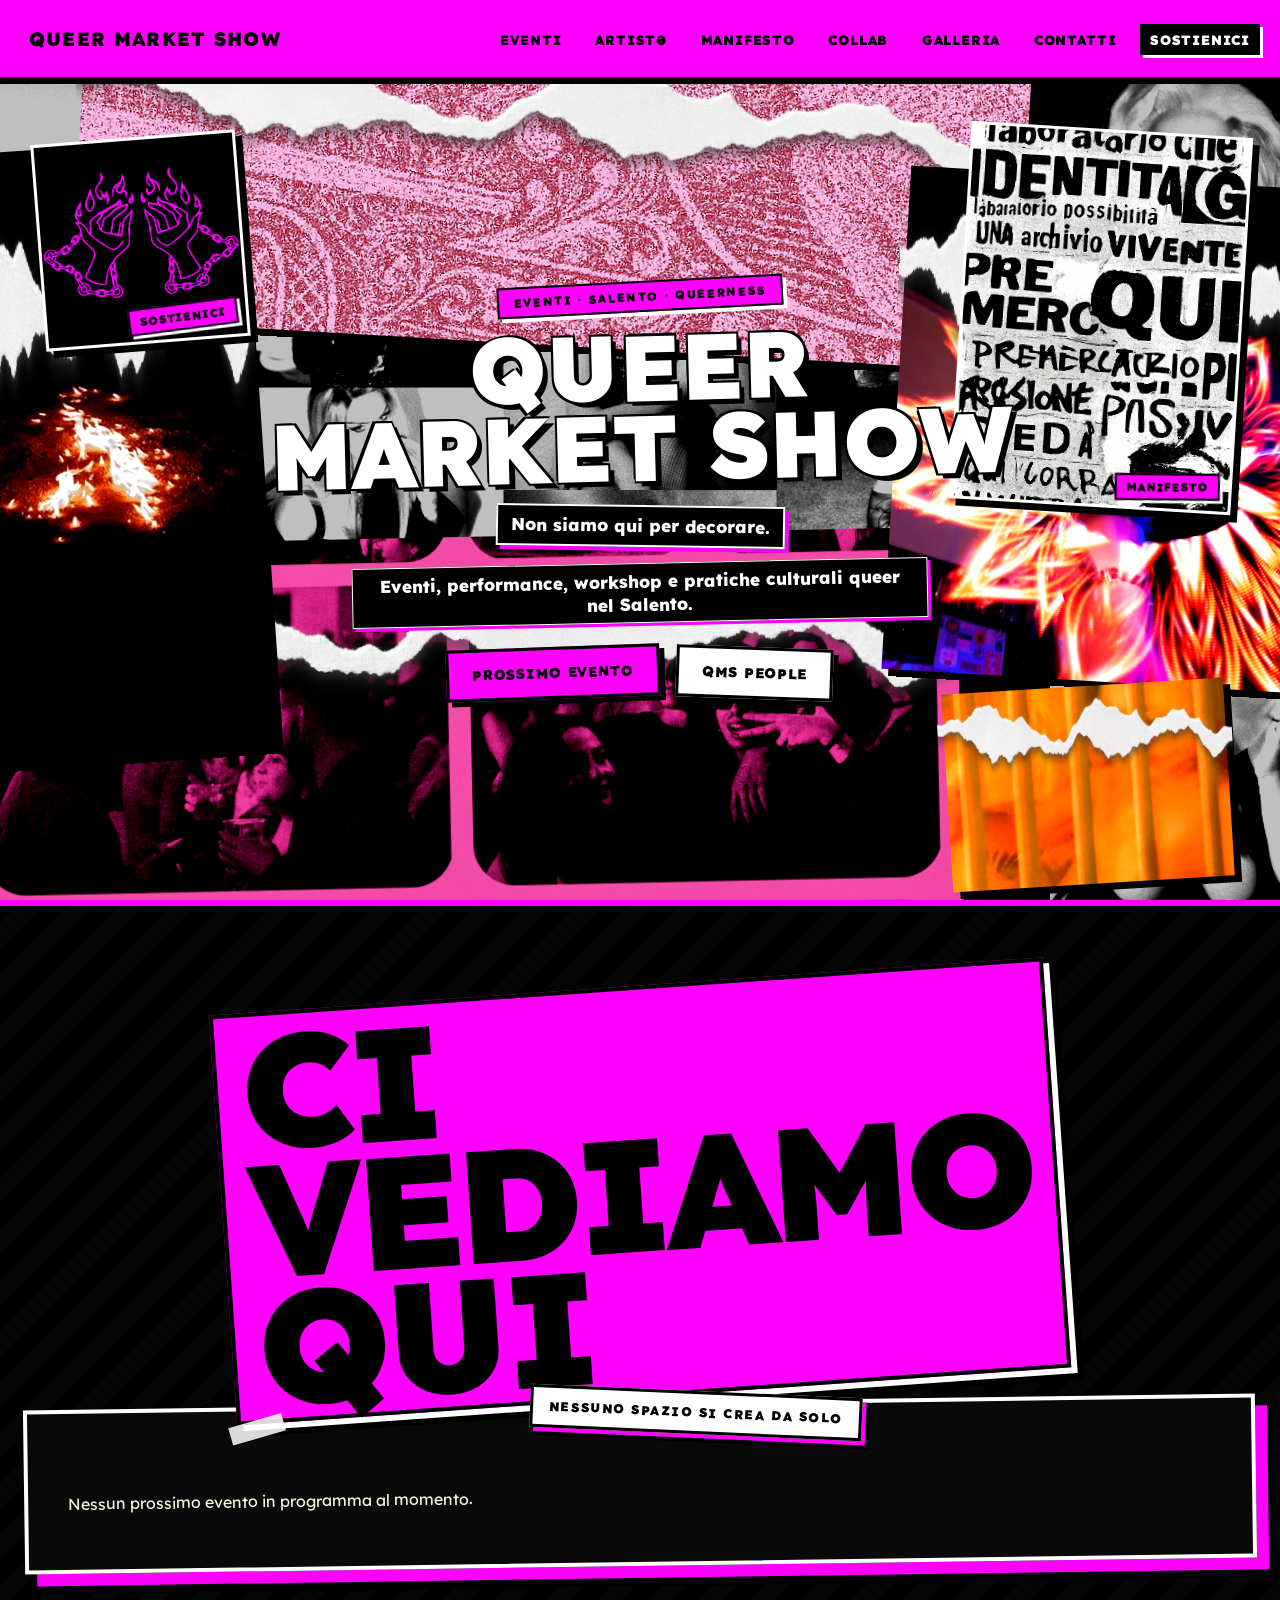
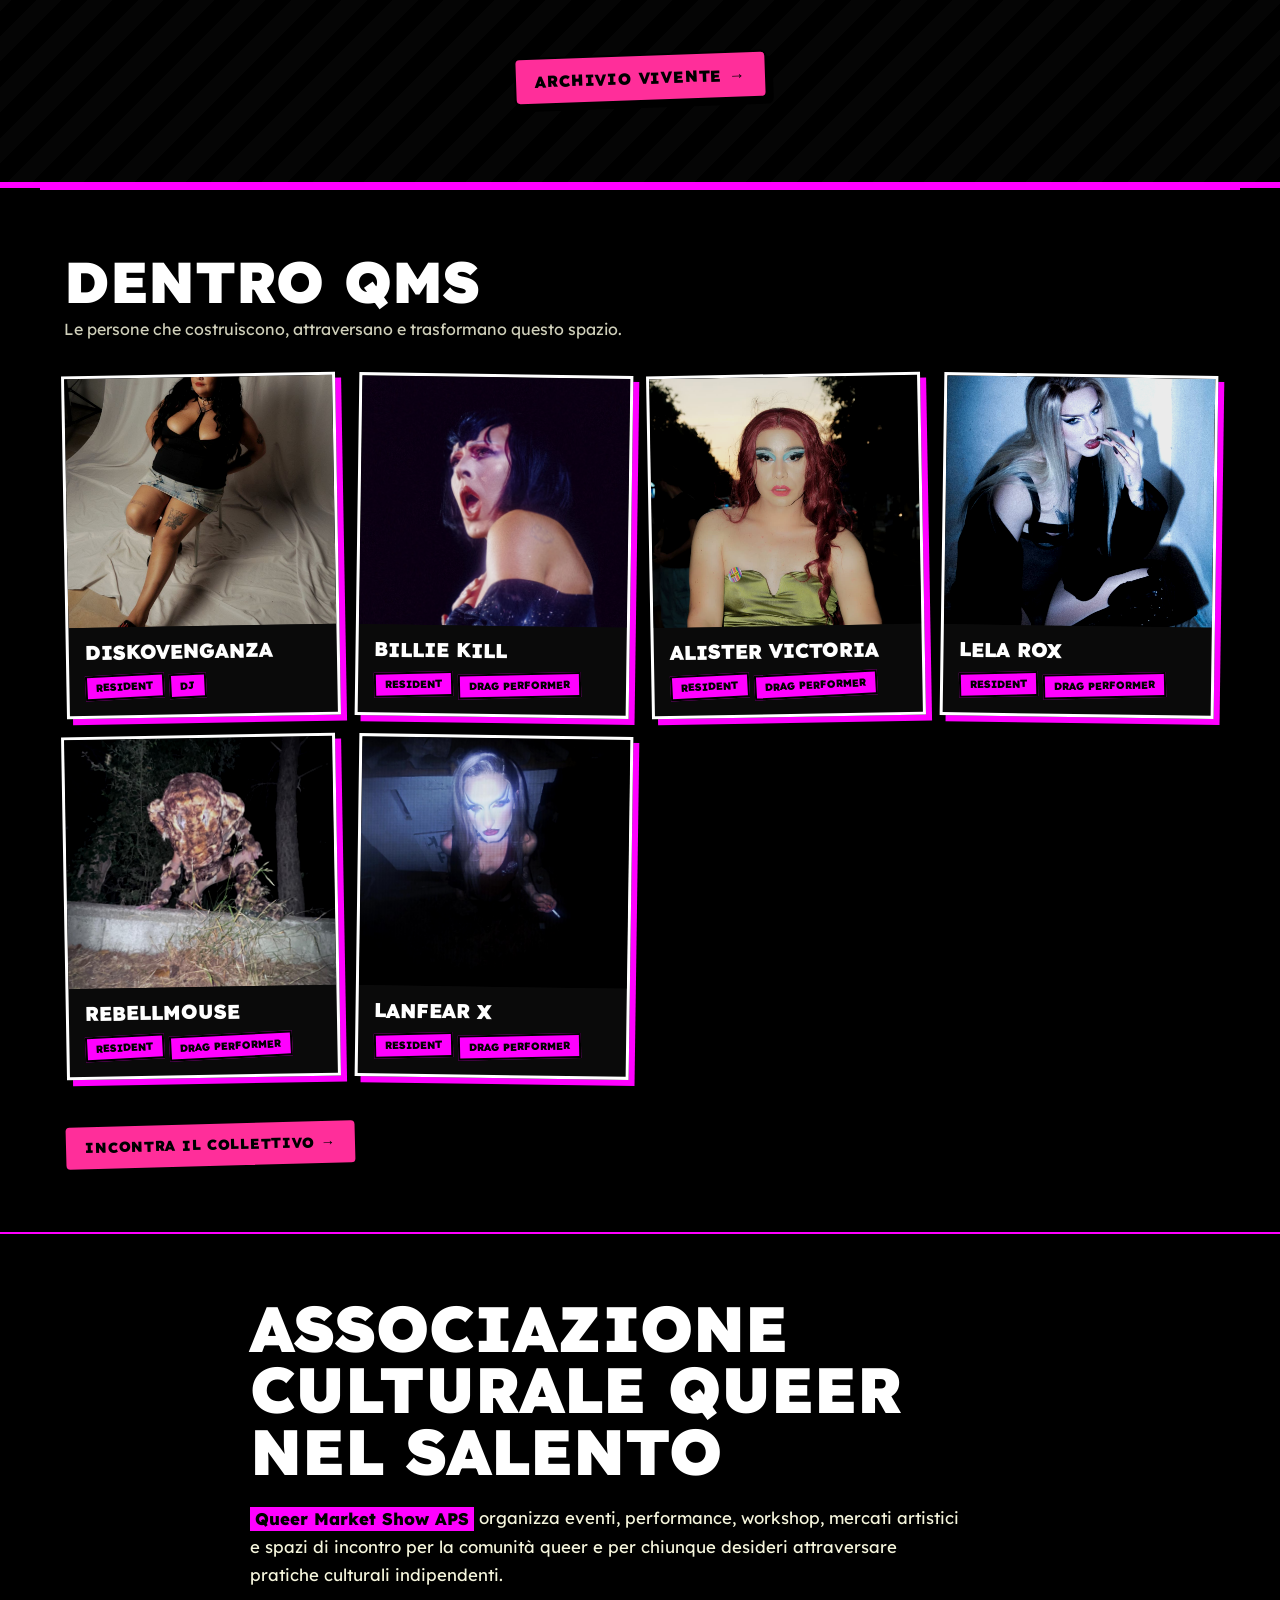
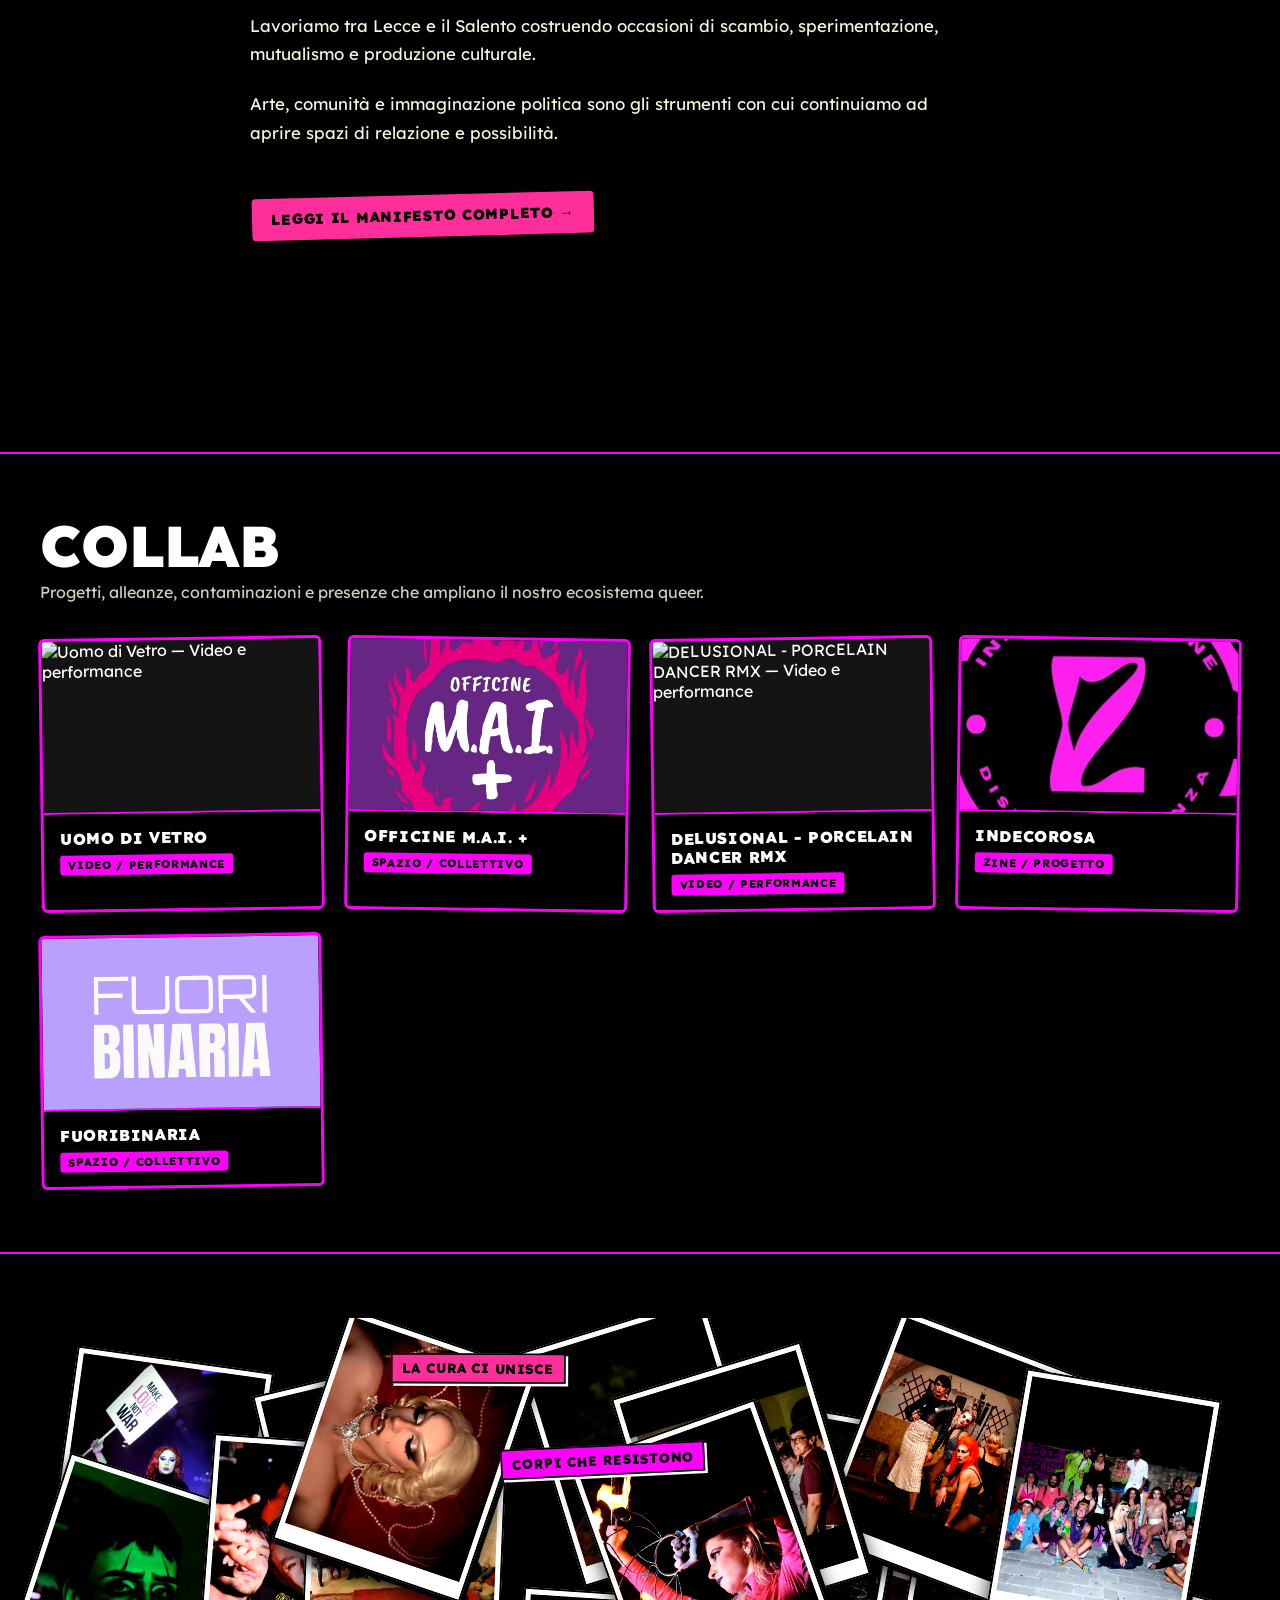
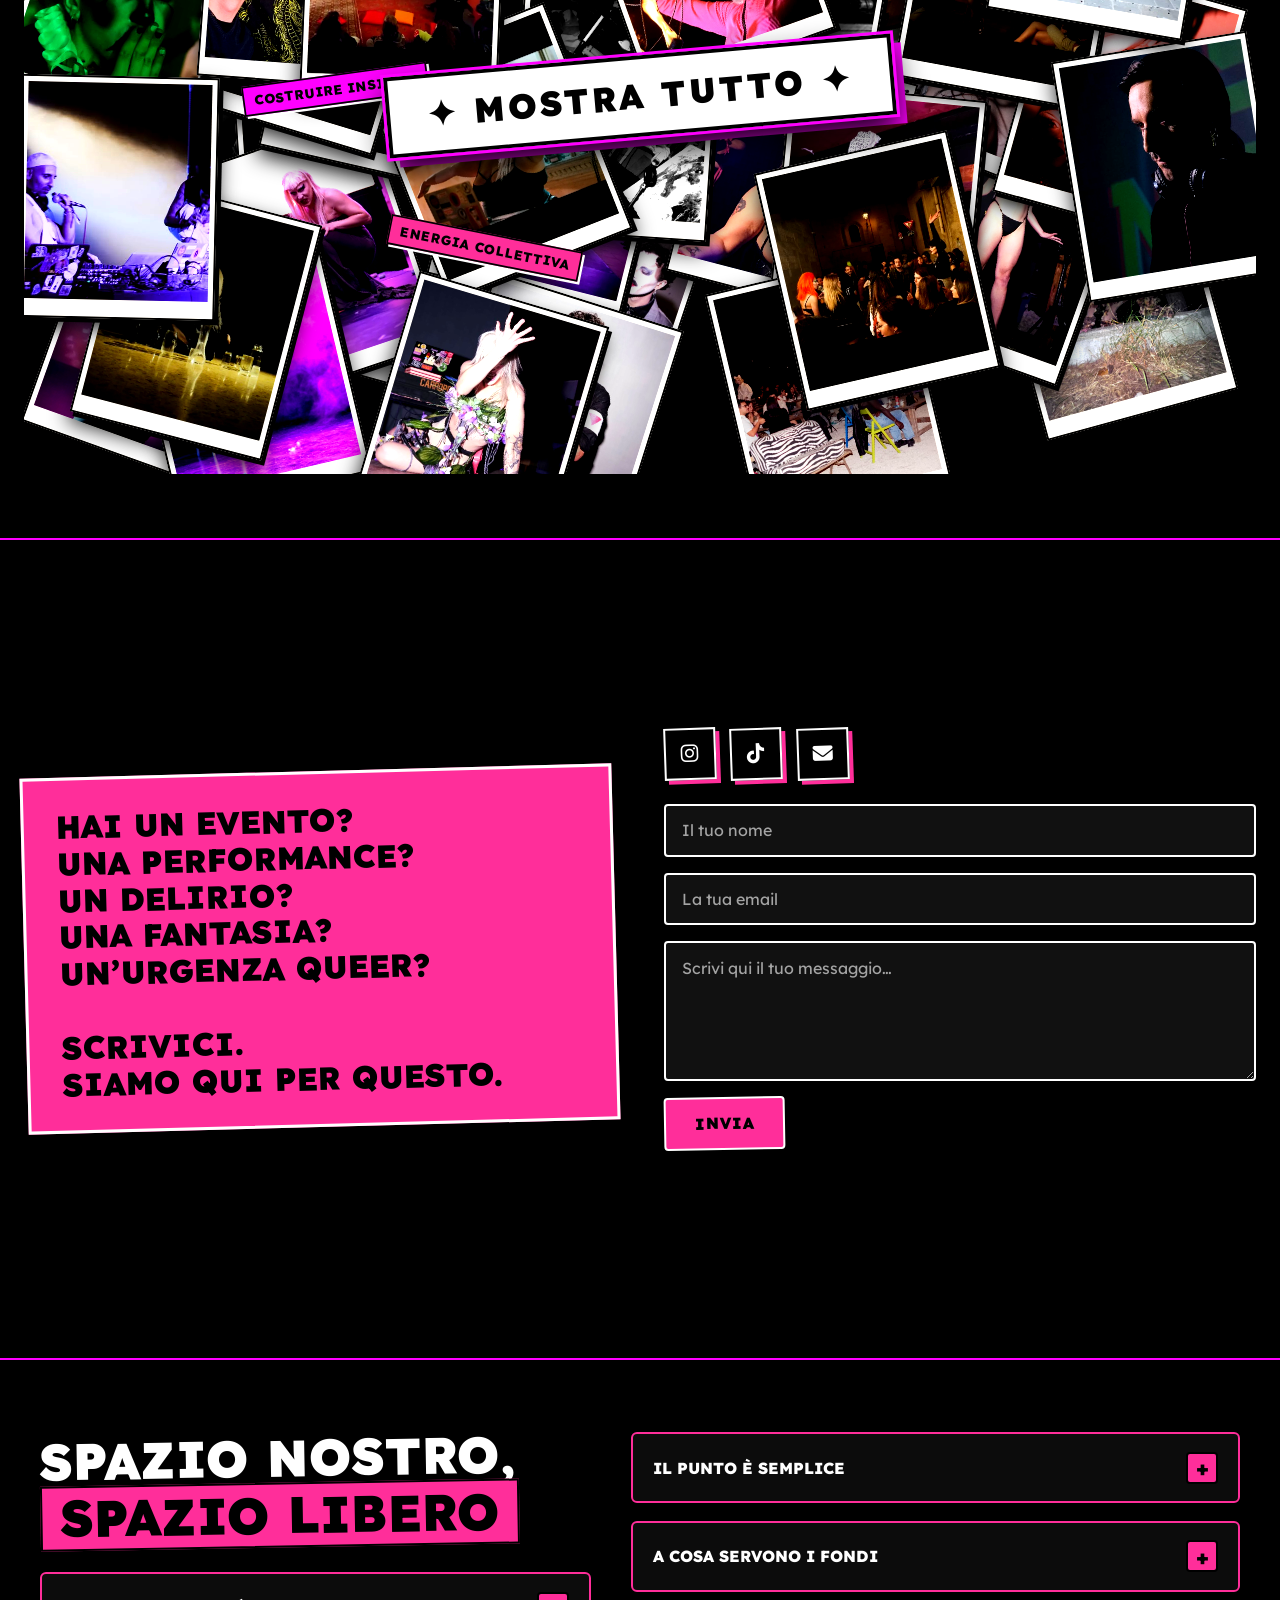
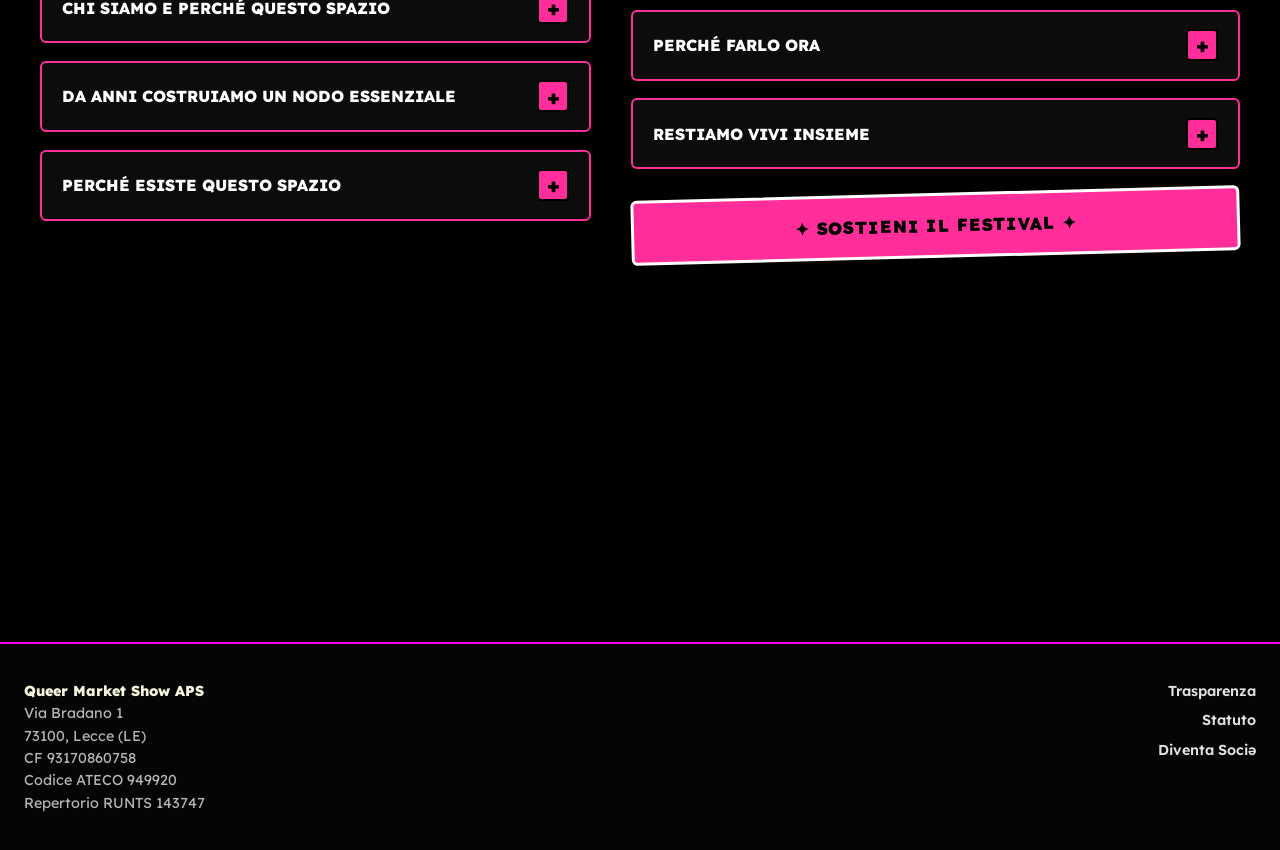
==== commit 0aa4e8bb: "ARTIST" ====
--- a/index.html
+++ b/index.html
@@ -186,24 +186,35 @@
 <section id="artiste" class="scroll-section home-artists-section">
 
   <div class="section-header">
-    <h2>Artistə Residenti</h2>
+
+    <h2>
+      DENTRO QMS
+    </h2>
+
     <p>
-      Corpi, suoni, visioni e pratiche che tengono acceso il cuore del progetto.
+      Le persone che costruiscono,
+      attraversano e trasformano questo spazio.
     </p>
+
   </div>
 
   <div id="artists-resident"
        class="artist-gallery"
        data-home-only="resident"
-       aria-label="Galleria artistə residenti"></div>
+       aria-label="Galleria artistə residenti">
+  </div>
 
   <div class="artists-page-cta">
-    <a href="artist3.html" class="sticker-button manifesto-button">
-      Tutte le artistə →
-    </a>
-  </div>
-
-  <!-- Contenitore per le modali generate dinamicamente dal JS -->
+
+    <a href="artist3.html"
+       class="sticker-button manifesto-button">
+
+      INCONTRA IL COLLETTIVO →
+
+    </a>
+
+  </div>
+
   <div id="artist-modals"></div>
 
 </section>
--- a/style.css
+++ b/style.css
@@ -366,7 +366,56 @@
 .folder-preview:hover {
   animation: glitchFlash 0.14s linear;
 }
-
+.back-button {
+
+  display:inline-flex;
+  align-items:center;
+  justify-content:center;
+
+  padding:.65rem 1rem;
+
+  background:#000;
+  color:#fff;
+
+  text-decoration:none;
+
+  text-transform:uppercase;
+  letter-spacing:.08em;
+
+  font-size:.72rem;
+  font-weight:900;
+
+  border:3px solid #fff;
+
+  box-shadow:
+    4px 4px 0 var(--primary-color),
+    7px 7px 0 #000;
+
+  transform:rotate(-2deg);
+
+  transition:
+    transform .15s ease,
+    box-shadow .15s ease,
+    background .15s ease,
+    color .15s ease;
+}
+
+.back-button:hover,
+.back-button:focus-visible {
+
+  background:#fff;
+  color:#000;
+
+  transform:
+    rotate(1deg)
+    translateY(-2px);
+
+  box-shadow:
+    5px 5px 0 var(--primary-color),
+    9px 9px 0 #000;
+
+  outline:none;
+}
 /* ============================================================
    HOME COLLAGE — BORDO STRAPPATO PNG, MURO PIENO, MORSO PULITO
 ============================================================ */
@@ -1677,31 +1726,6 @@
     box-shadow: 4px 4px 0 #000;
   }
 
-  #mobile-dots {
-    position: absolute;
-    top: 4px;
-    left: 50%;
-    transform: translateX(-50%);
-    display: flex;
-    gap: 6px;
-    z-index: 25;
-  }
-
-  .mobile-dot {
-    width: 10px;
-    height: 10px;
-    border-radius: 50%;
-    border: 2px solid #000;
-    background: var(--accent-pink);
-    opacity: 0.35;
-    cursor: pointer;
-  }
-
-  .mobile-dot.active,
-  .mobile-dot.is-active {
-    opacity: 1;
-    transform: scale(1.2);
-  }
 
   .mobile-arrow {
     position: absolute;
@@ -1790,7 +1814,130 @@
   border-radius: 6px;
   box-shadow: 4px 4px 0 #000;
 }
-
+.mobile-event-filters {
+  display: none;
+}
+
+@media (max-width: 768px) {
+
+  .calendar-filters {
+    display: none;
+  }
+
+  .mobile-event-filters {
+    display: flex;
+    flex-direction: column;
+    gap: 0.75rem;
+
+    max-width: 420px;
+
+    margin: 0 auto 2rem;
+  }
+
+  .mobile-event-filters select {
+
+    width: 100%;
+
+    padding: 0.9rem 1rem;
+
+    background: #000;
+    color: #fff;
+
+    border: 3px solid #fff;
+
+    font-family: var(--font-sans);
+    font-weight: 900;
+
+    text-transform: uppercase;
+
+    box-shadow:
+      4px 4px 0 var(--primary-color);
+
+    appearance: none;
+  }
+
+}
+.archive-mobile-filters{
+  display:none;
+}
+
+@media (max-width:768px){
+
+  .archive-filter-groups{
+    display:none;
+  }
+
+  .archive-mobile-filters{
+
+    display:grid;
+
+    grid-template-columns:
+      repeat(3,minmax(0,1fr));
+
+    gap:.5rem;
+
+    width:100%;
+
+    max-width:none;
+
+    margin:0 auto;
+
+    align-items:center;
+  }
+
+  .archive-mobile-filters select{
+
+    width:100%;
+
+    min-width:0;
+
+    padding:.85rem .55rem;
+
+    background:#000;
+    color:#fff;
+
+    border:3px solid #fff;
+
+    font-family:var(--font-sans);
+    font-weight:900;
+    font-size:.72rem;
+
+    text-transform:uppercase;
+
+    box-shadow:
+      3px 3px 0 var(--primary-color);
+
+    appearance:none;
+    -webkit-appearance:none;
+
+    text-overflow:ellipsis;
+    overflow:hidden;
+
+    cursor:pointer;
+  }
+
+  .archive-mobile-filters select:nth-child(1){
+    transform:rotate(-1deg);
+  }
+
+  .archive-mobile-filters select:nth-child(2){
+    transform:rotate(1deg);
+  }
+
+  .archive-mobile-filters select:nth-child(3){
+    transform:rotate(-1deg);
+  }
+
+  .archive-mobile-filters .archive-filter-reset{
+
+    grid-column:1 / -1;
+
+    justify-self:center;
+
+    margin-top:.4rem;
+  }
+
+}
 /* ============================================================
    ARTISTƏ & ARTIST3.HTML
 ============================================================ */
@@ -2054,6 +2201,113 @@
   .artist-modal-gallery {
     column-count: 1;
   }
+}
+.artist-cast-card {
+
+  display:flex;
+  flex-direction:column;
+
+  background:#0a0a0a;
+
+  border:3px solid #fff;
+
+  border-radius:0;
+
+  overflow:hidden;
+
+  box-shadow:
+    6px 6px 0 var(--primary-color),
+    10px 10px 0 #000;
+
+  transform:rotate(-1deg);
+
+  transition:
+    transform .18s ease,
+    box-shadow .18s ease;
+
+  cursor:pointer;
+}
+.artist-cast-card:hover,
+.artist-cast-card:focus-visible {
+
+  transform:
+    rotate(1deg)
+    translateY(-4px);
+
+  box-shadow:
+    8px 8px 0 var(--primary-color),
+    14px 14px 0 #000;
+}
+.artist-cast-image {
+
+  position:relative;
+
+  aspect-ratio:1/1;
+
+  overflow:hidden;
+}
+.artist-cast-image img {
+
+  width:100%;
+  height:100%;
+
+  object-fit:cover;
+
+  display:block;
+
+  transition:transform .3s ease;
+}
+.artist-cast-card:hover img {
+
+  transform:scale(1.05);
+}
+.artist-cast-info {
+
+  padding:1rem;
+
+  display:flex;
+  flex-direction:column;
+
+  gap:.8rem;
+}
+.artist-cast-name {
+
+  font-size:1.25rem;
+
+  font-weight:900;
+
+  line-height:.9;
+
+  text-transform:uppercase;
+
+  color:#fff;
+}
+.artist-cast-tags {
+
+  display:flex;
+  flex-wrap:wrap;
+
+  gap:.35rem;
+}
+.artist-cast-tag {
+
+  display:inline-flex;
+
+  padding:.25rem .55rem;
+
+  background:var(--primary-color);
+
+  color:#000;
+
+  border:2px solid #000;
+
+  font-size:.65rem;
+
+  font-weight:900;
+
+  text-transform:uppercase;
+
+  transform:rotate(-2deg);
 }
 
 /* ============================================================
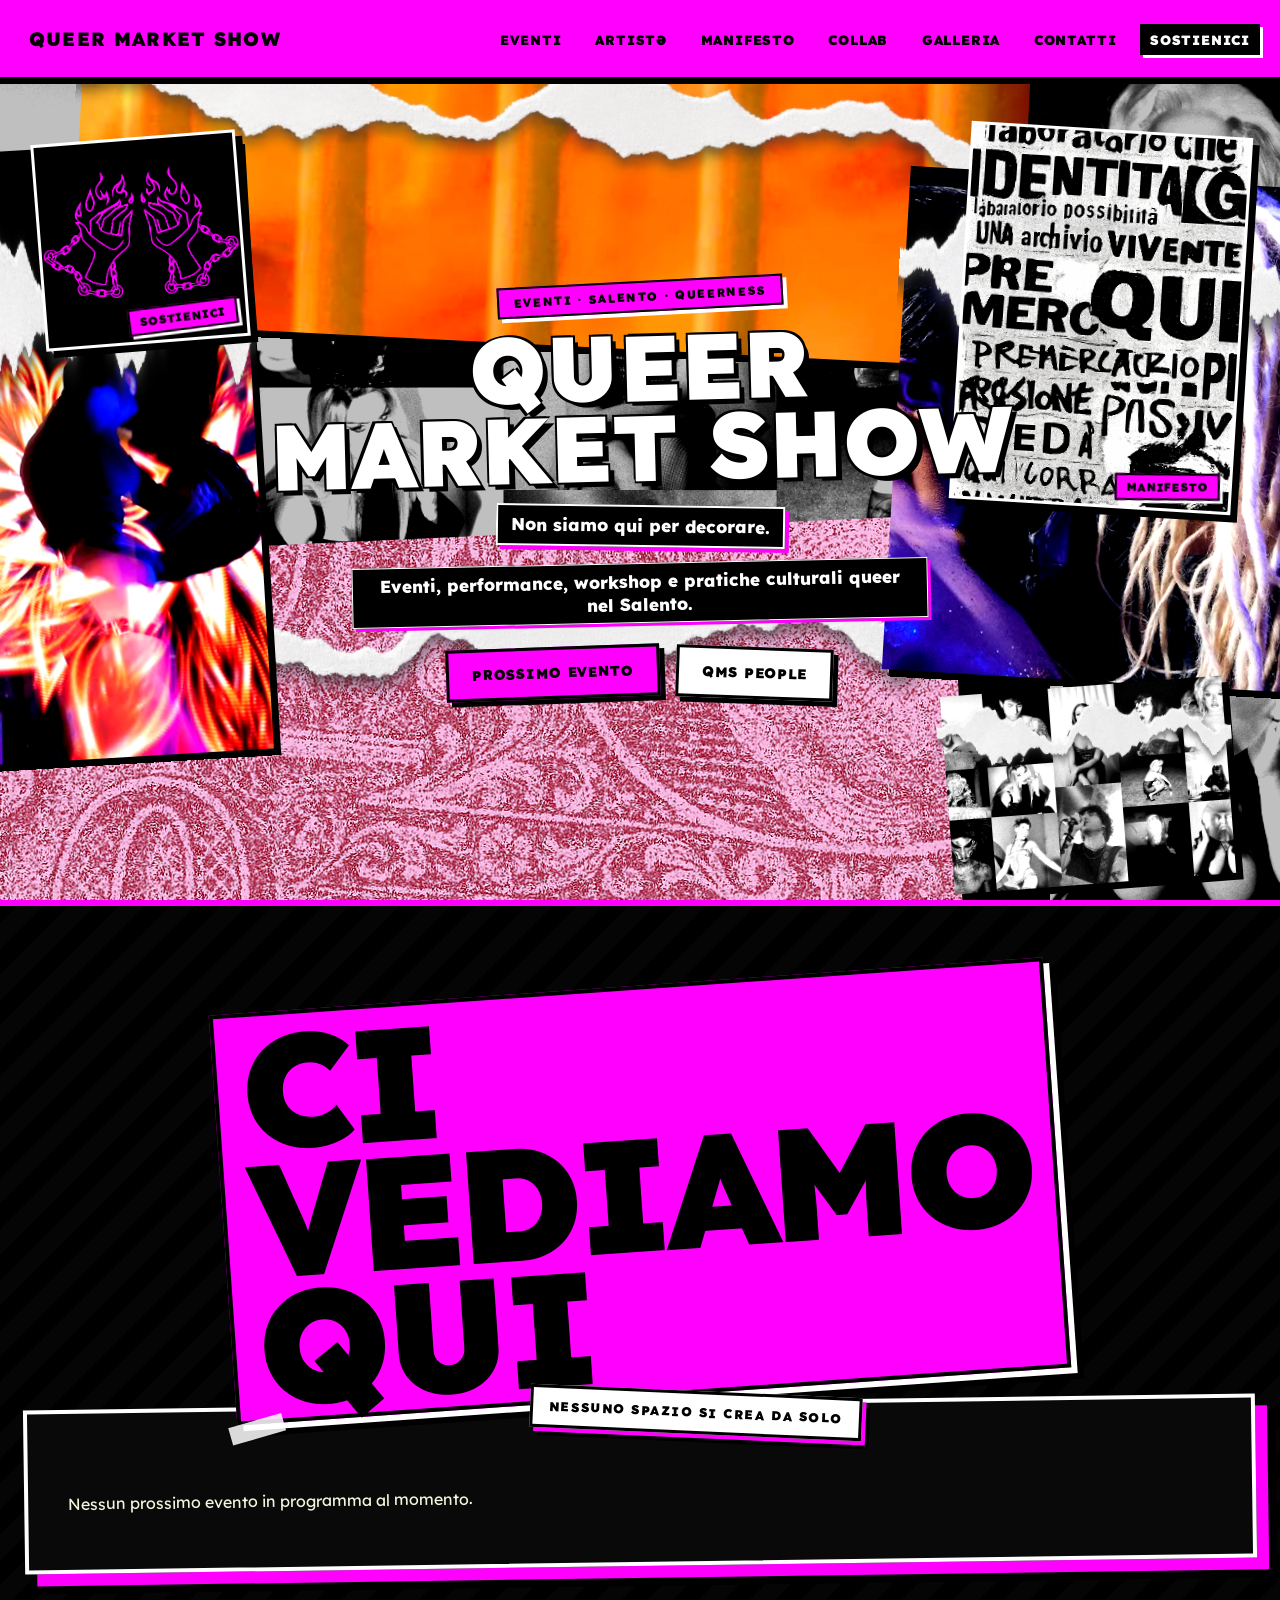
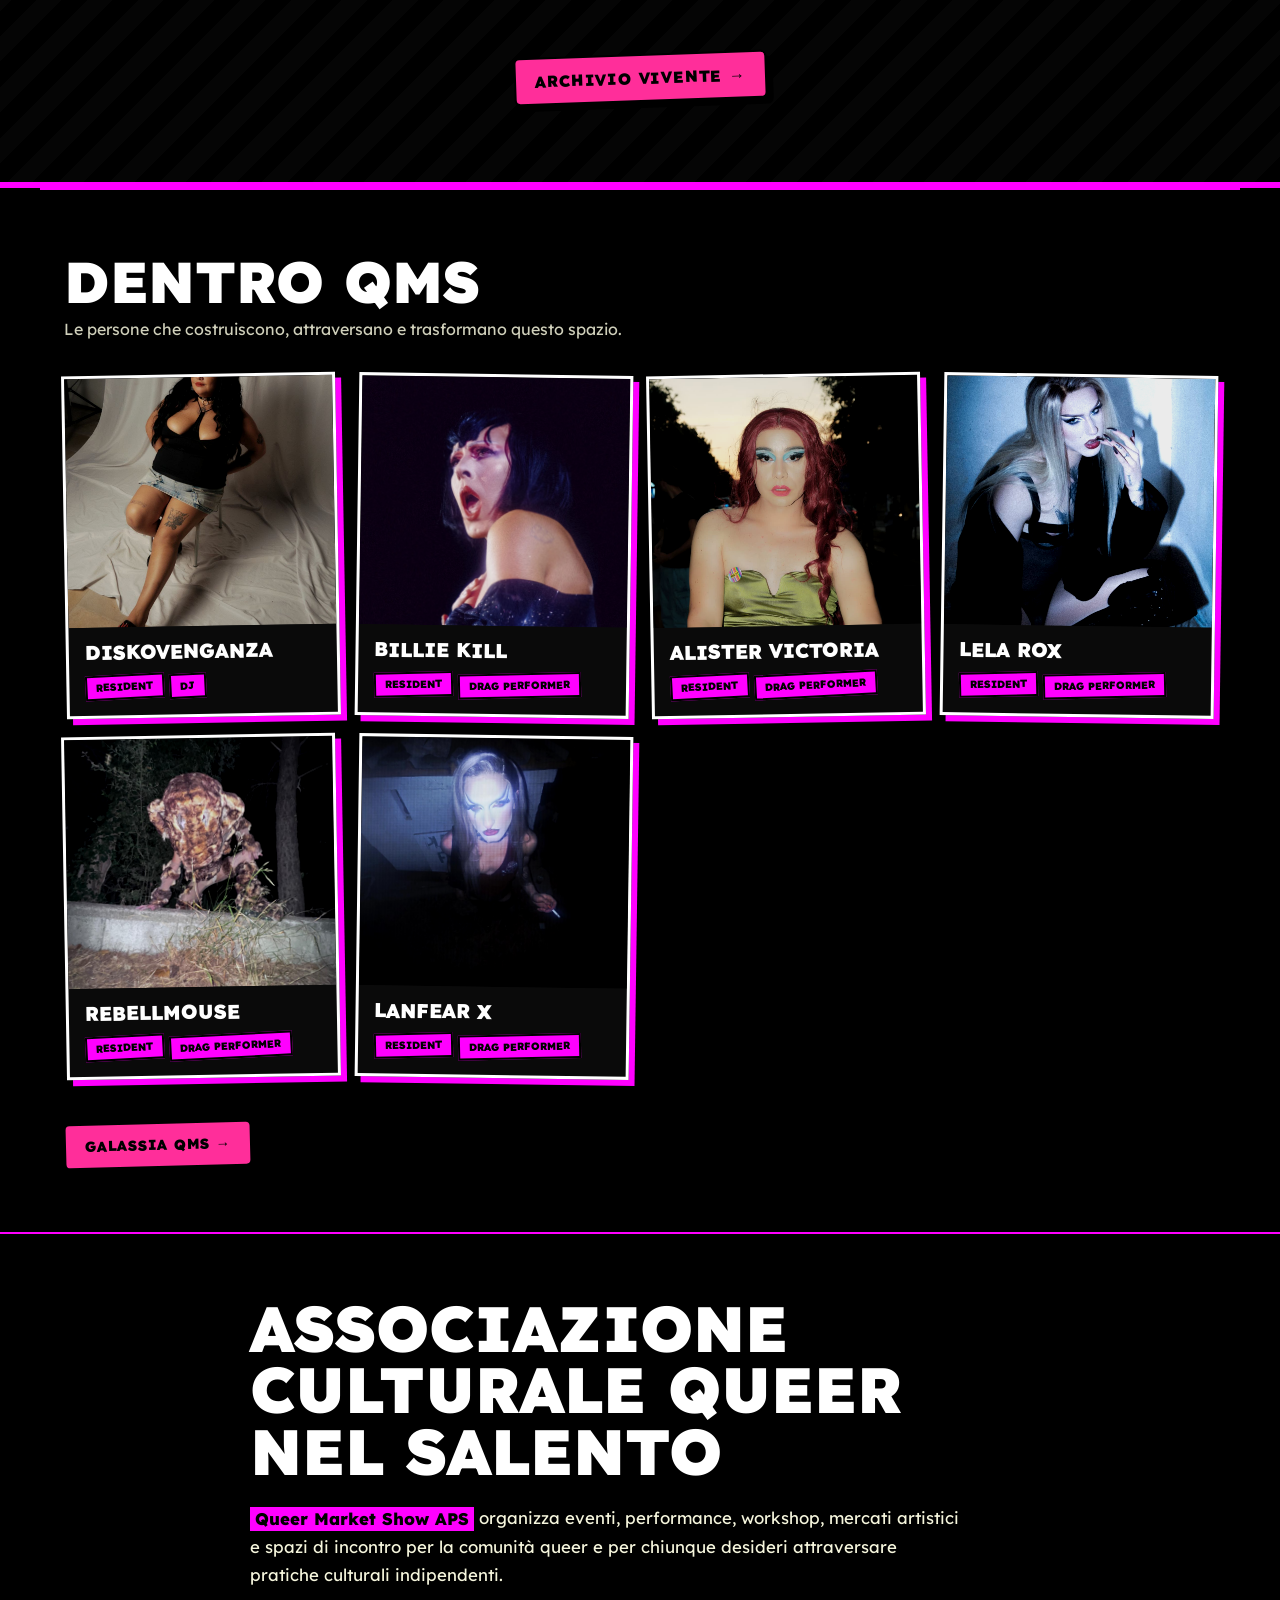
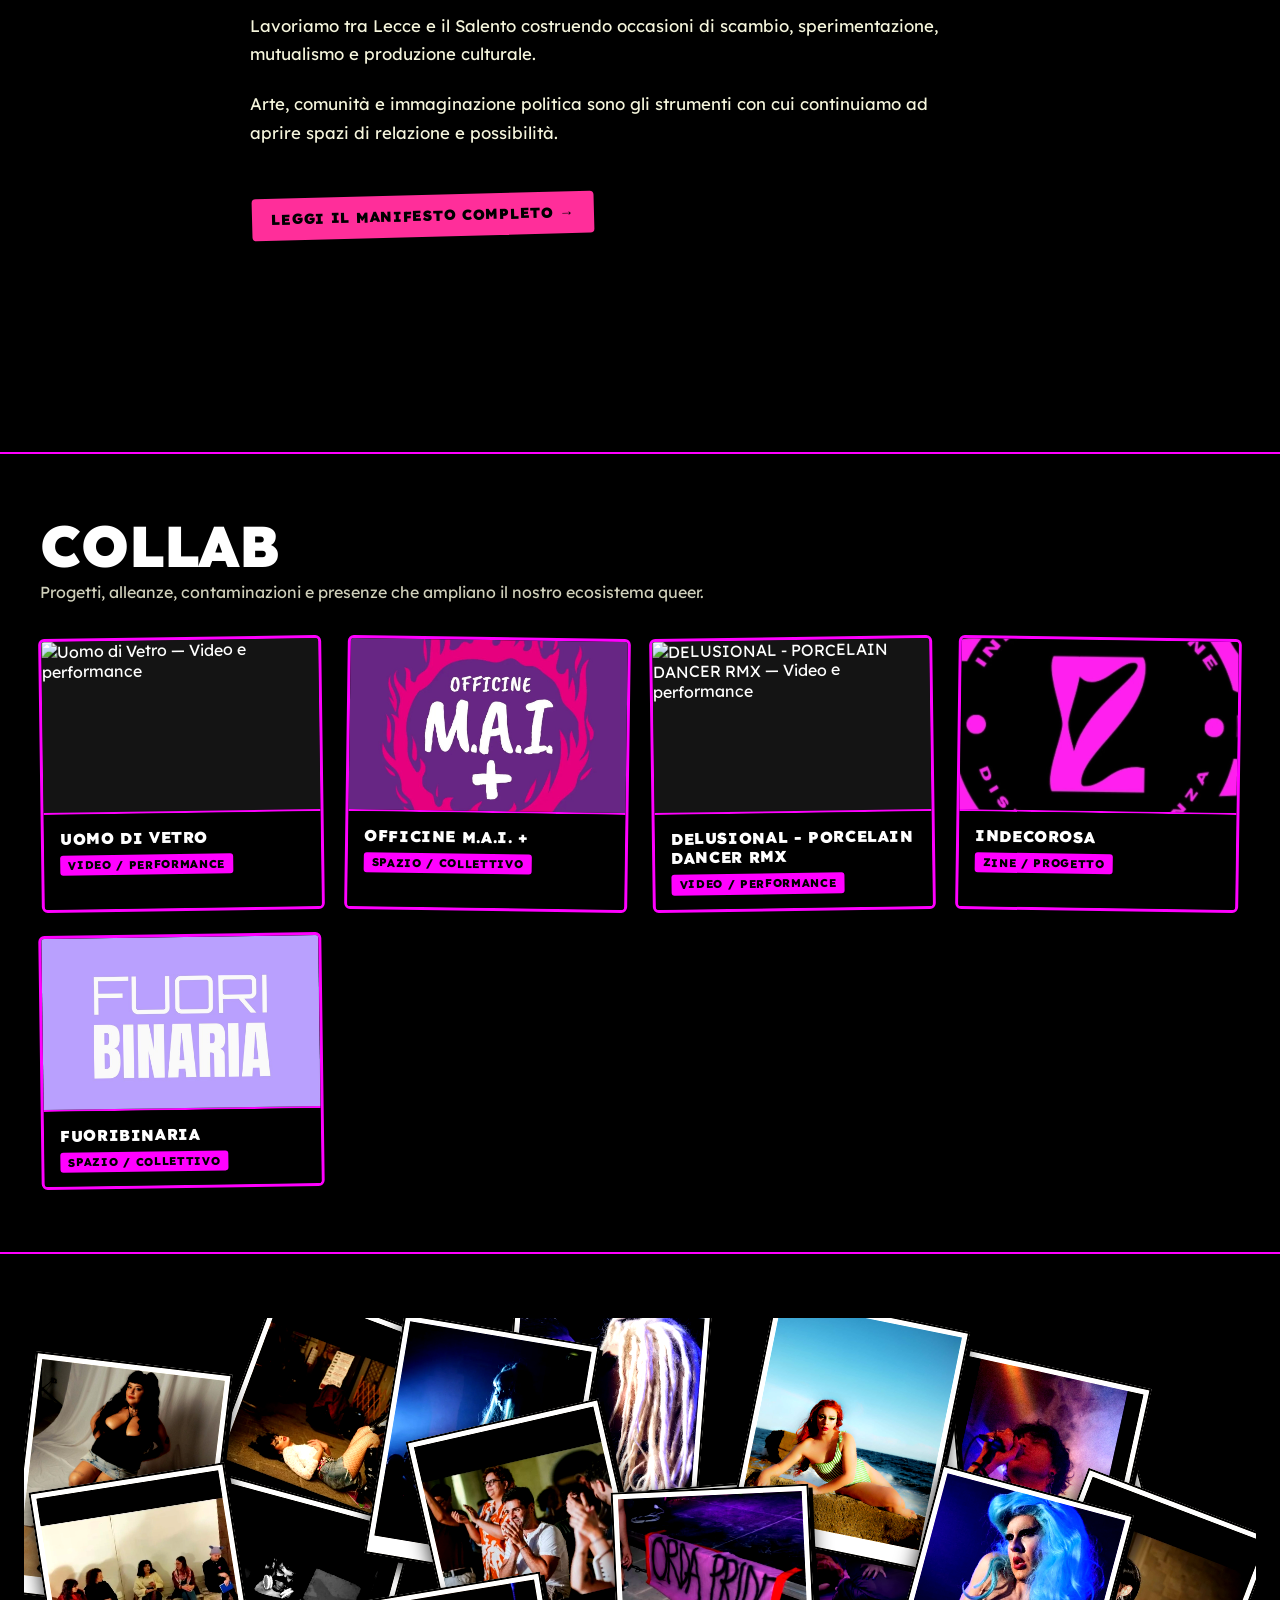
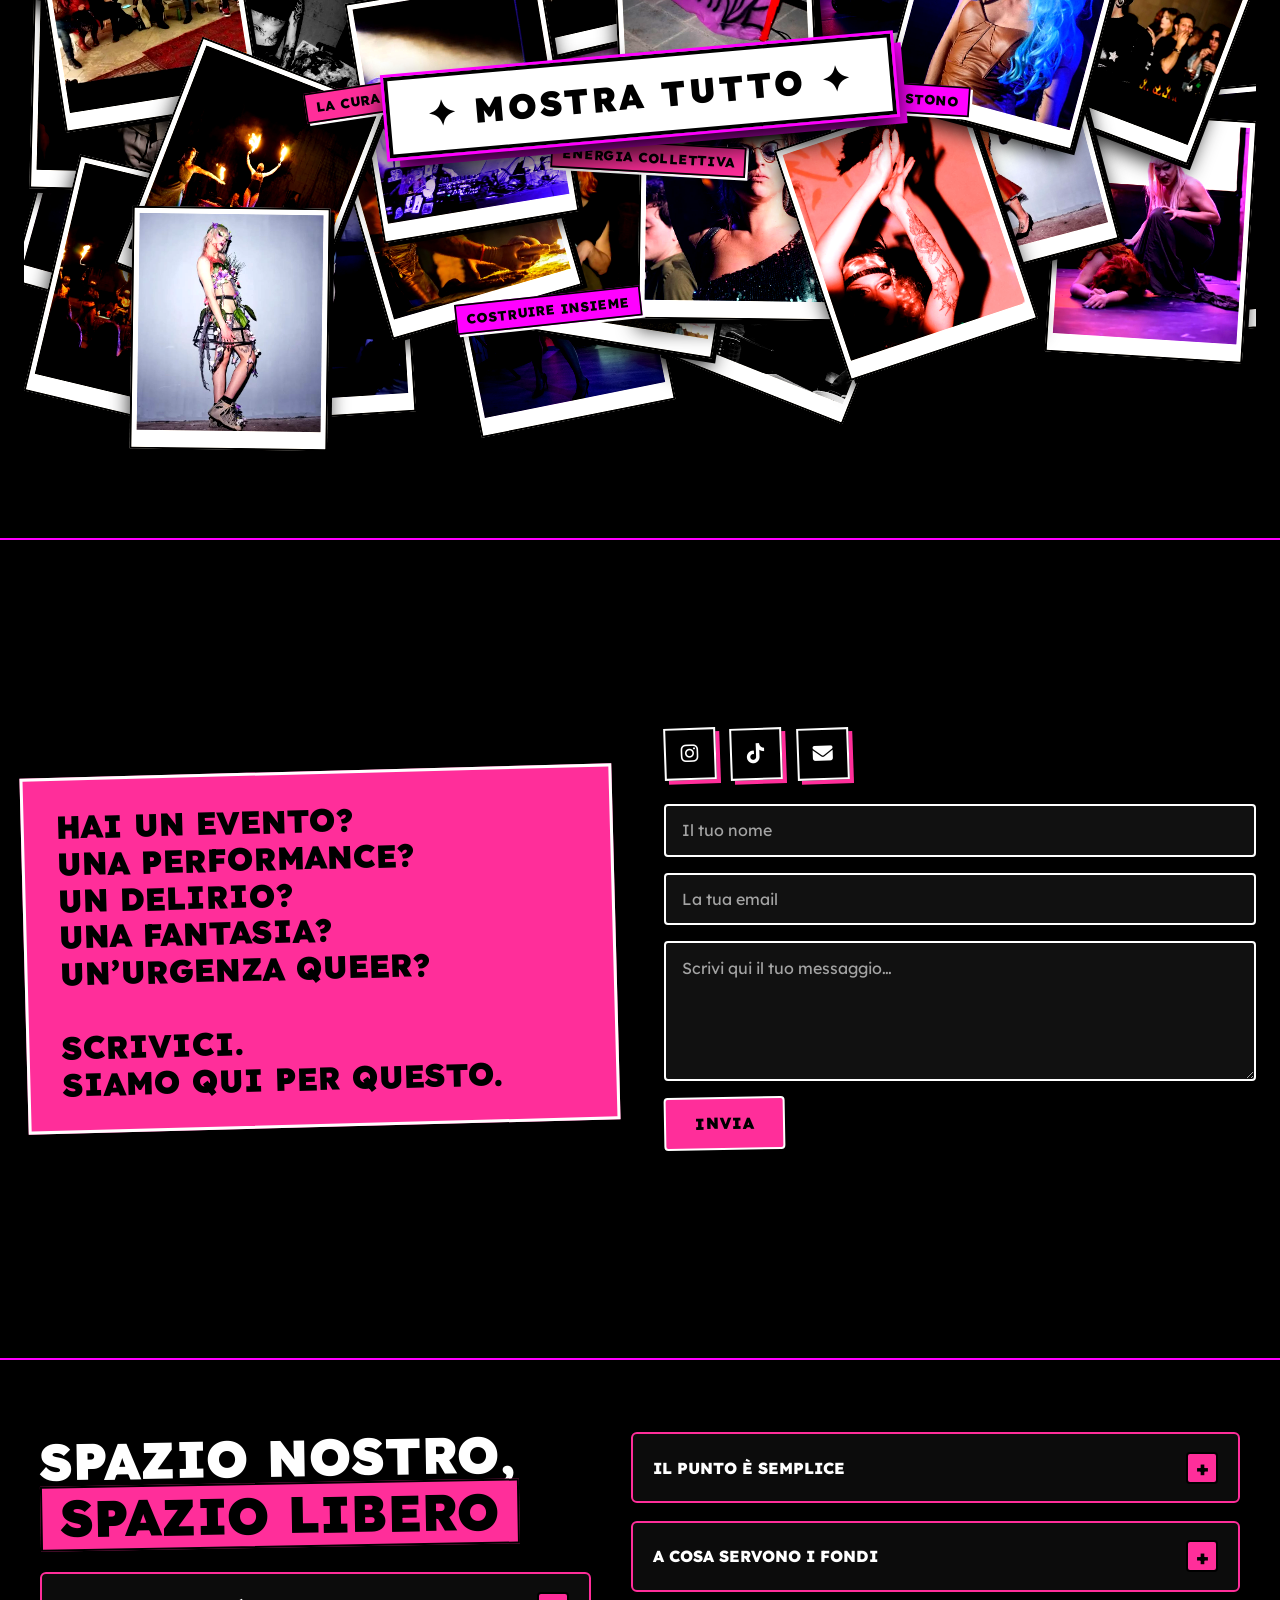
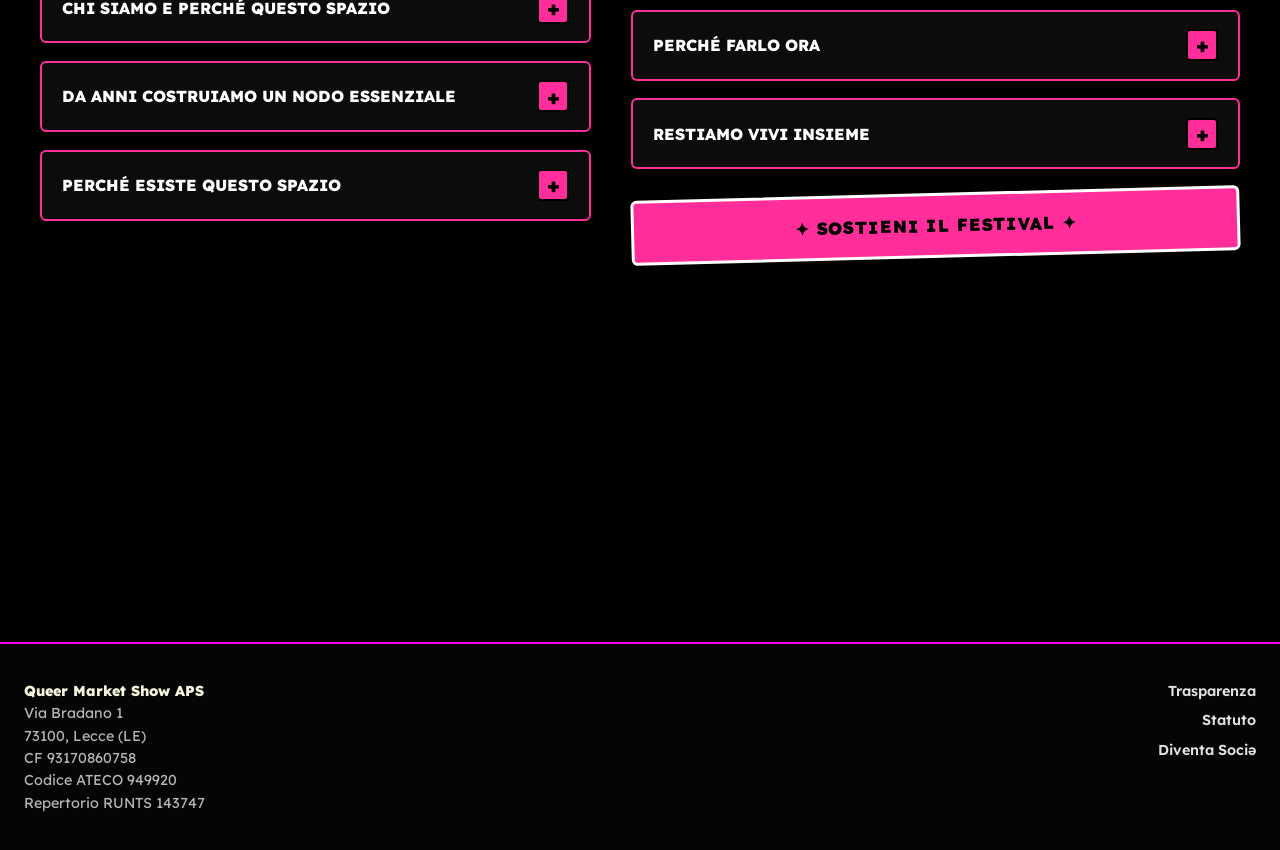
==== commit a82469ca: "OK" ====
--- a/index.html
+++ b/index.html
@@ -209,7 +209,7 @@
     <a href="artist3.html"
        class="sticker-button manifesto-button">
 
-      INCONTRA IL COLLETTIVO →
+      GALASSIA QMS →
 
     </a>
 
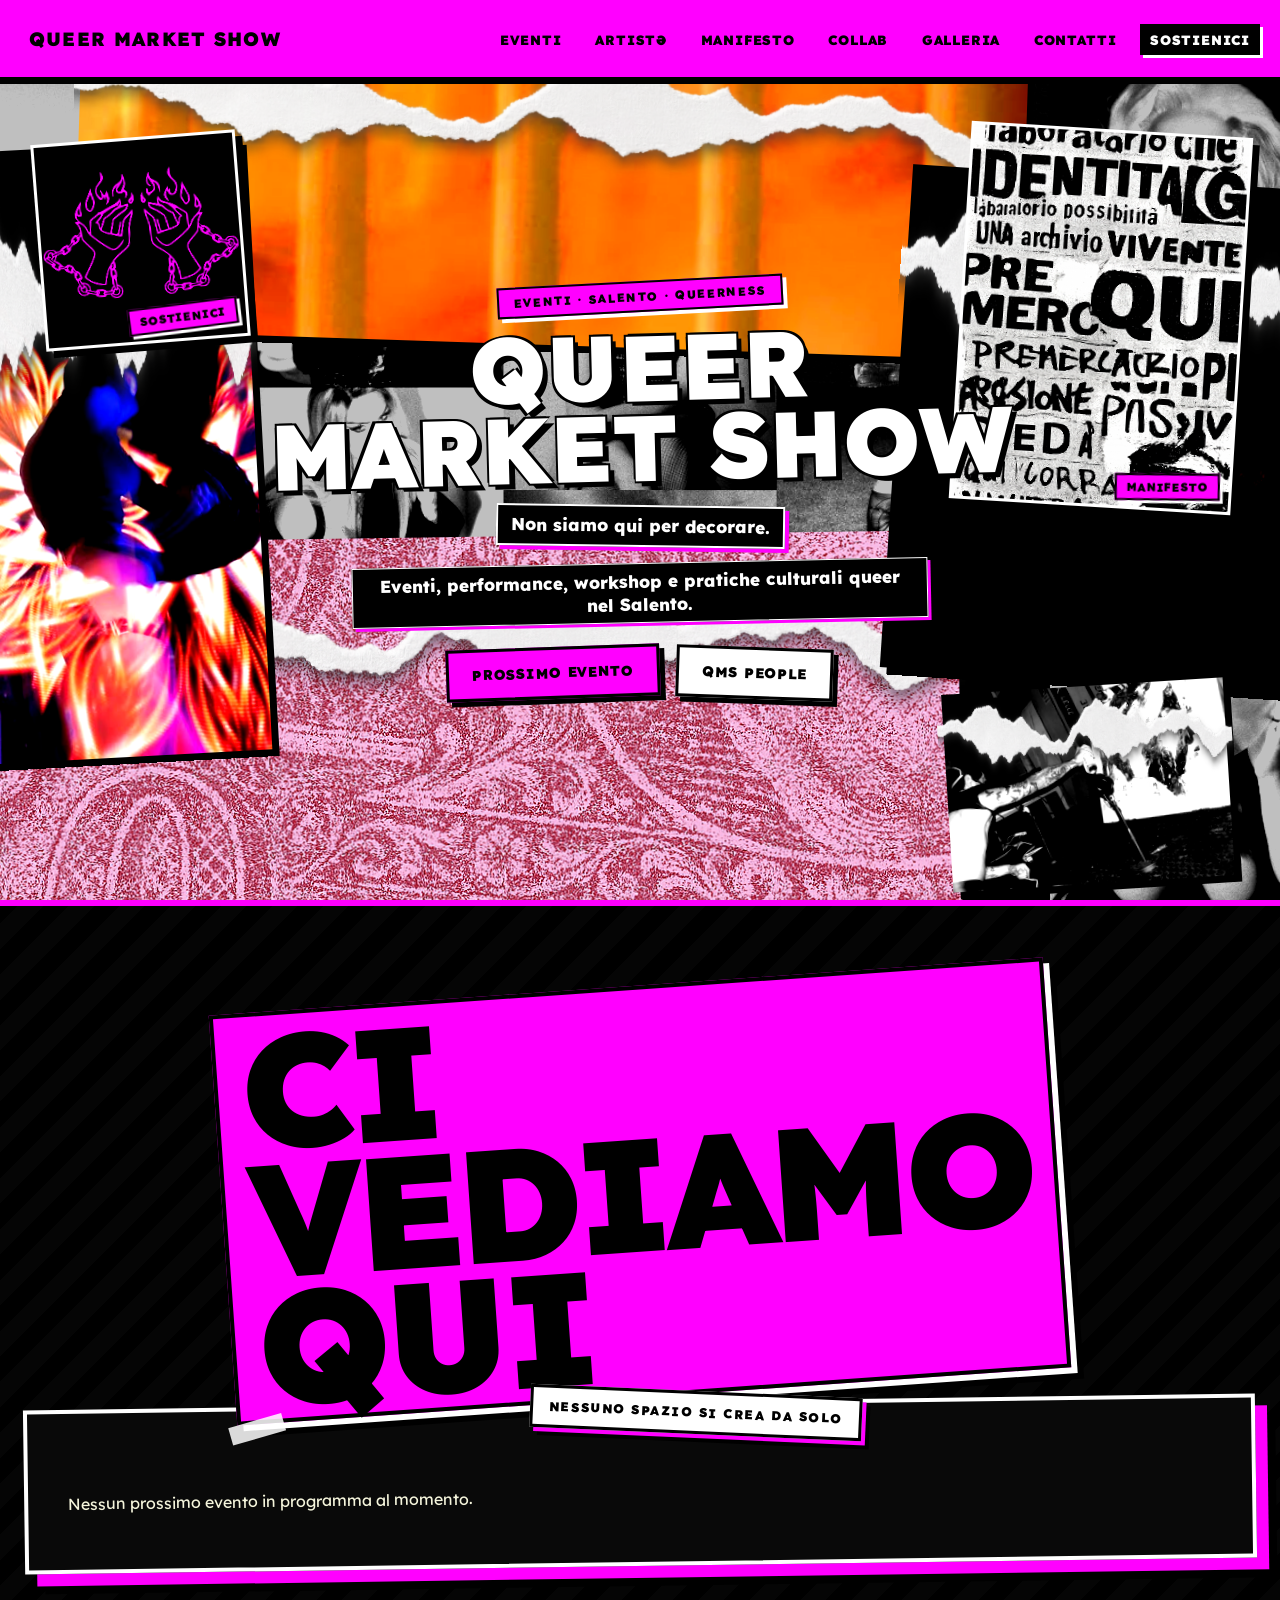
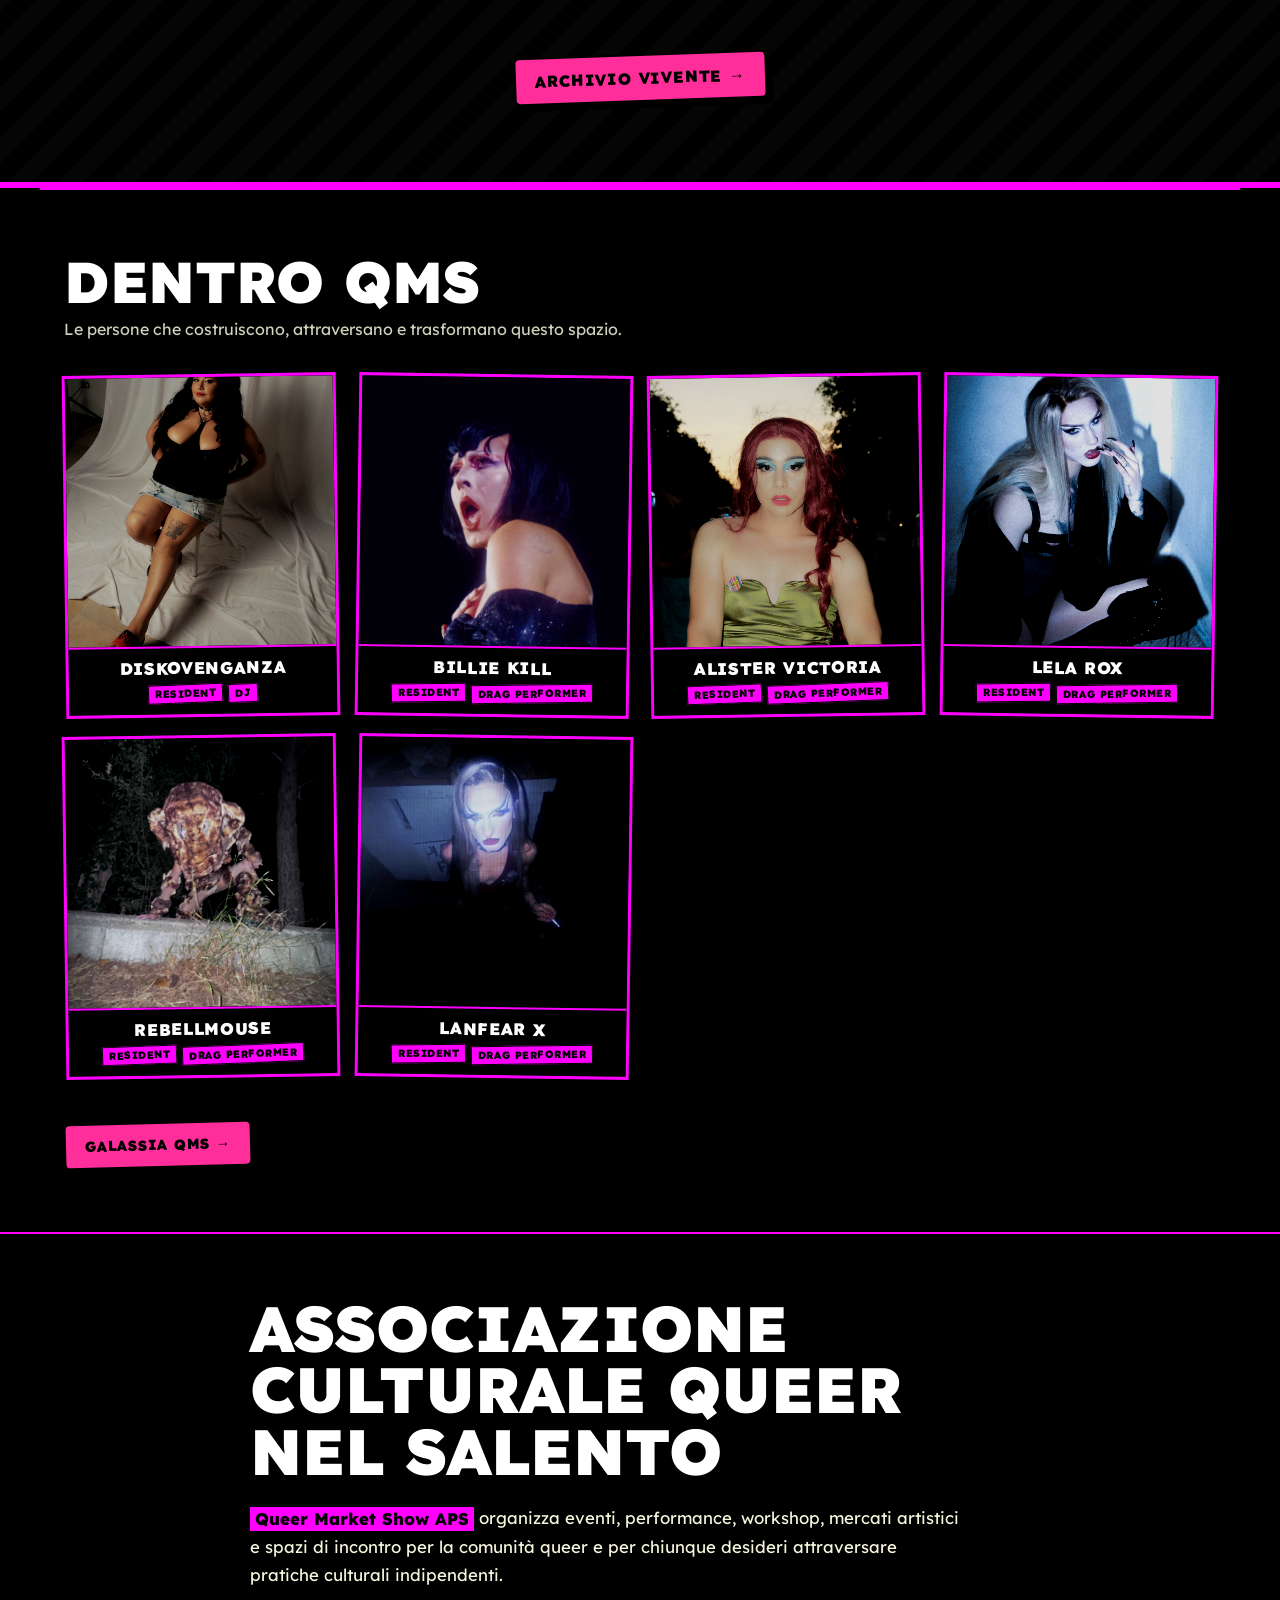
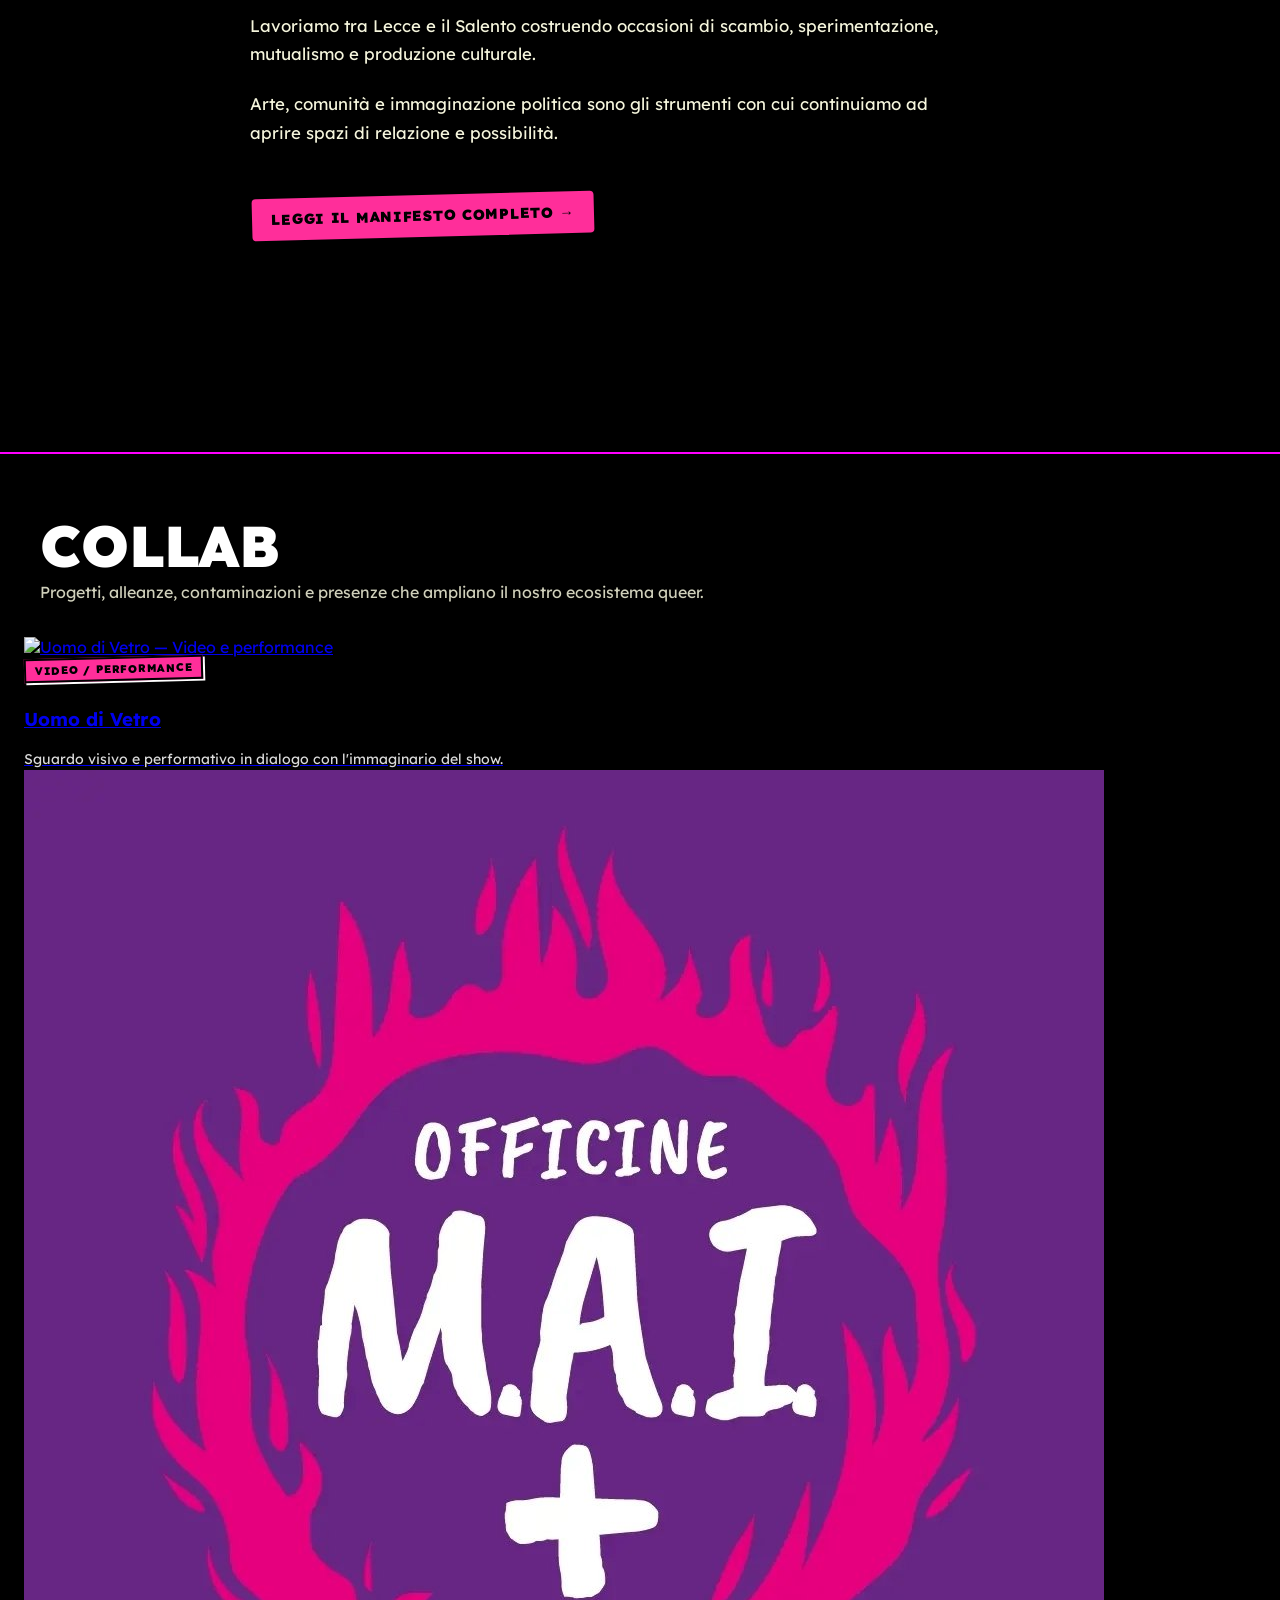
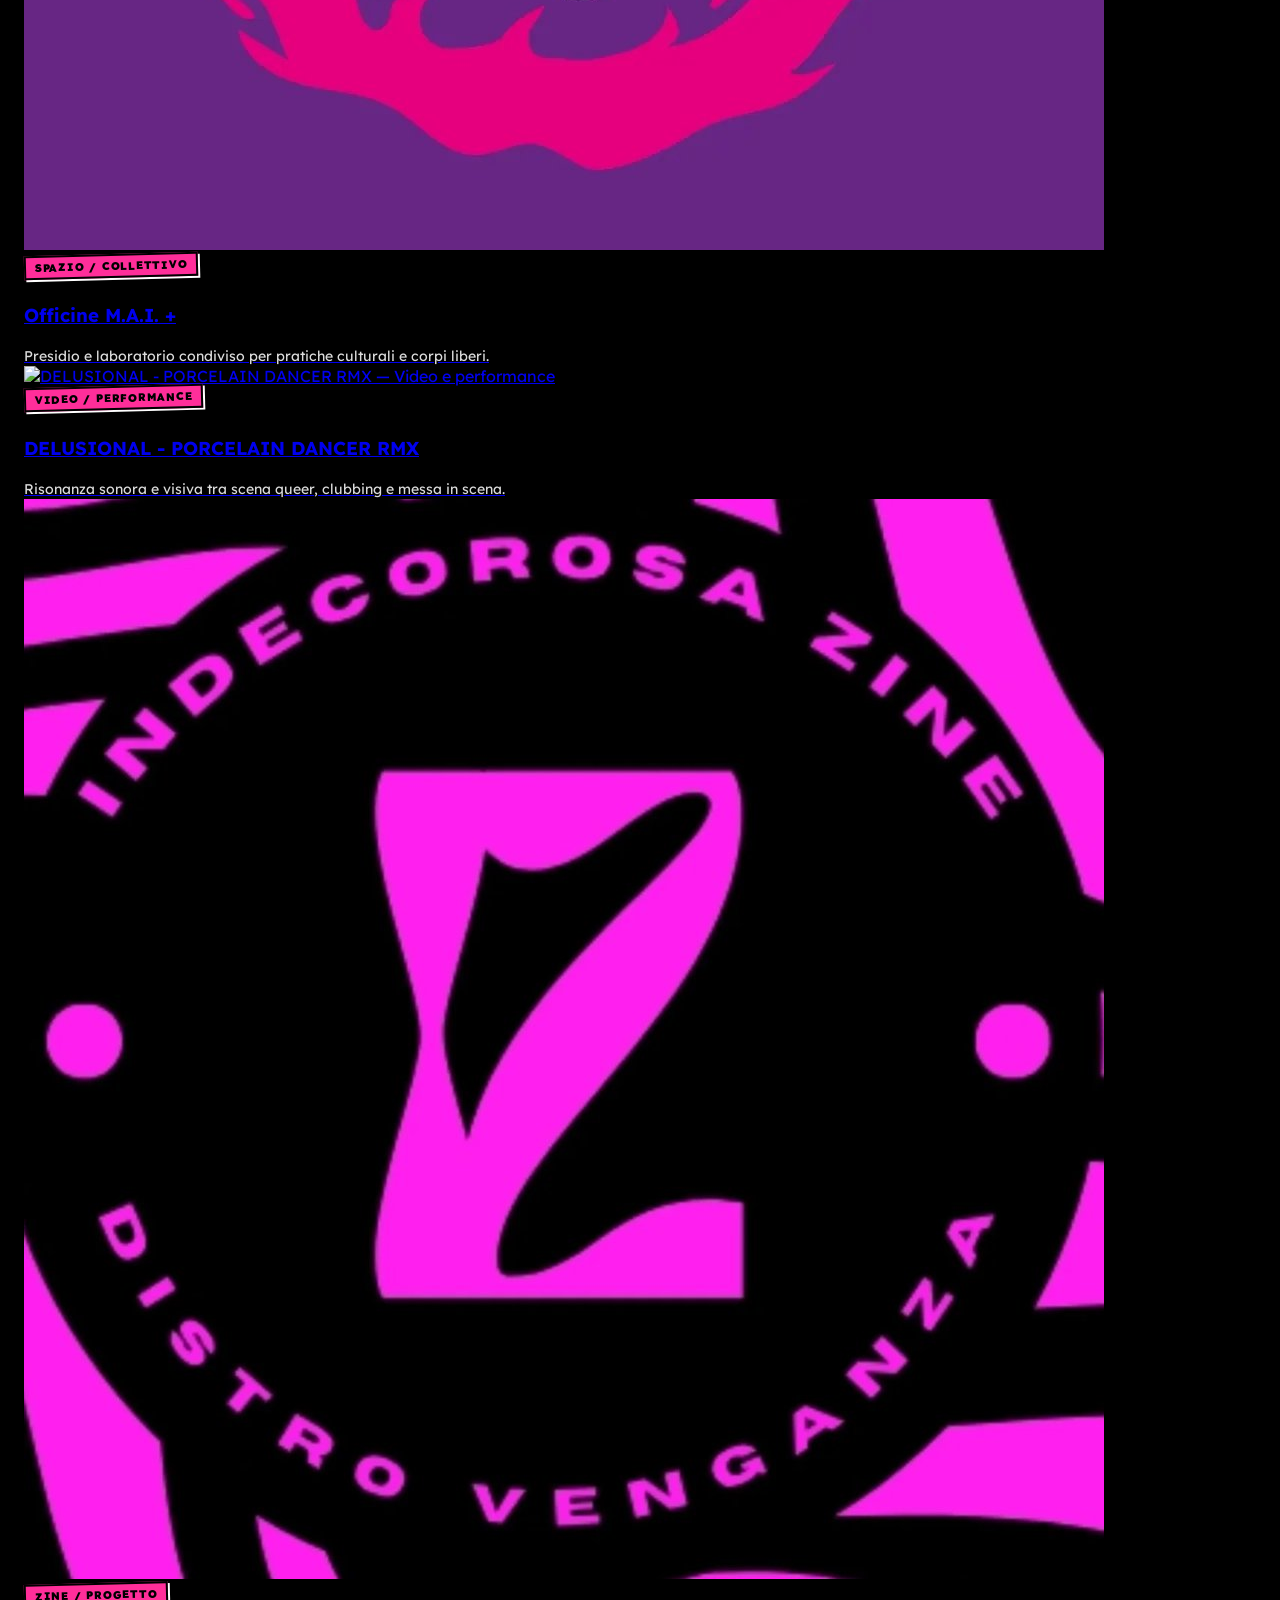
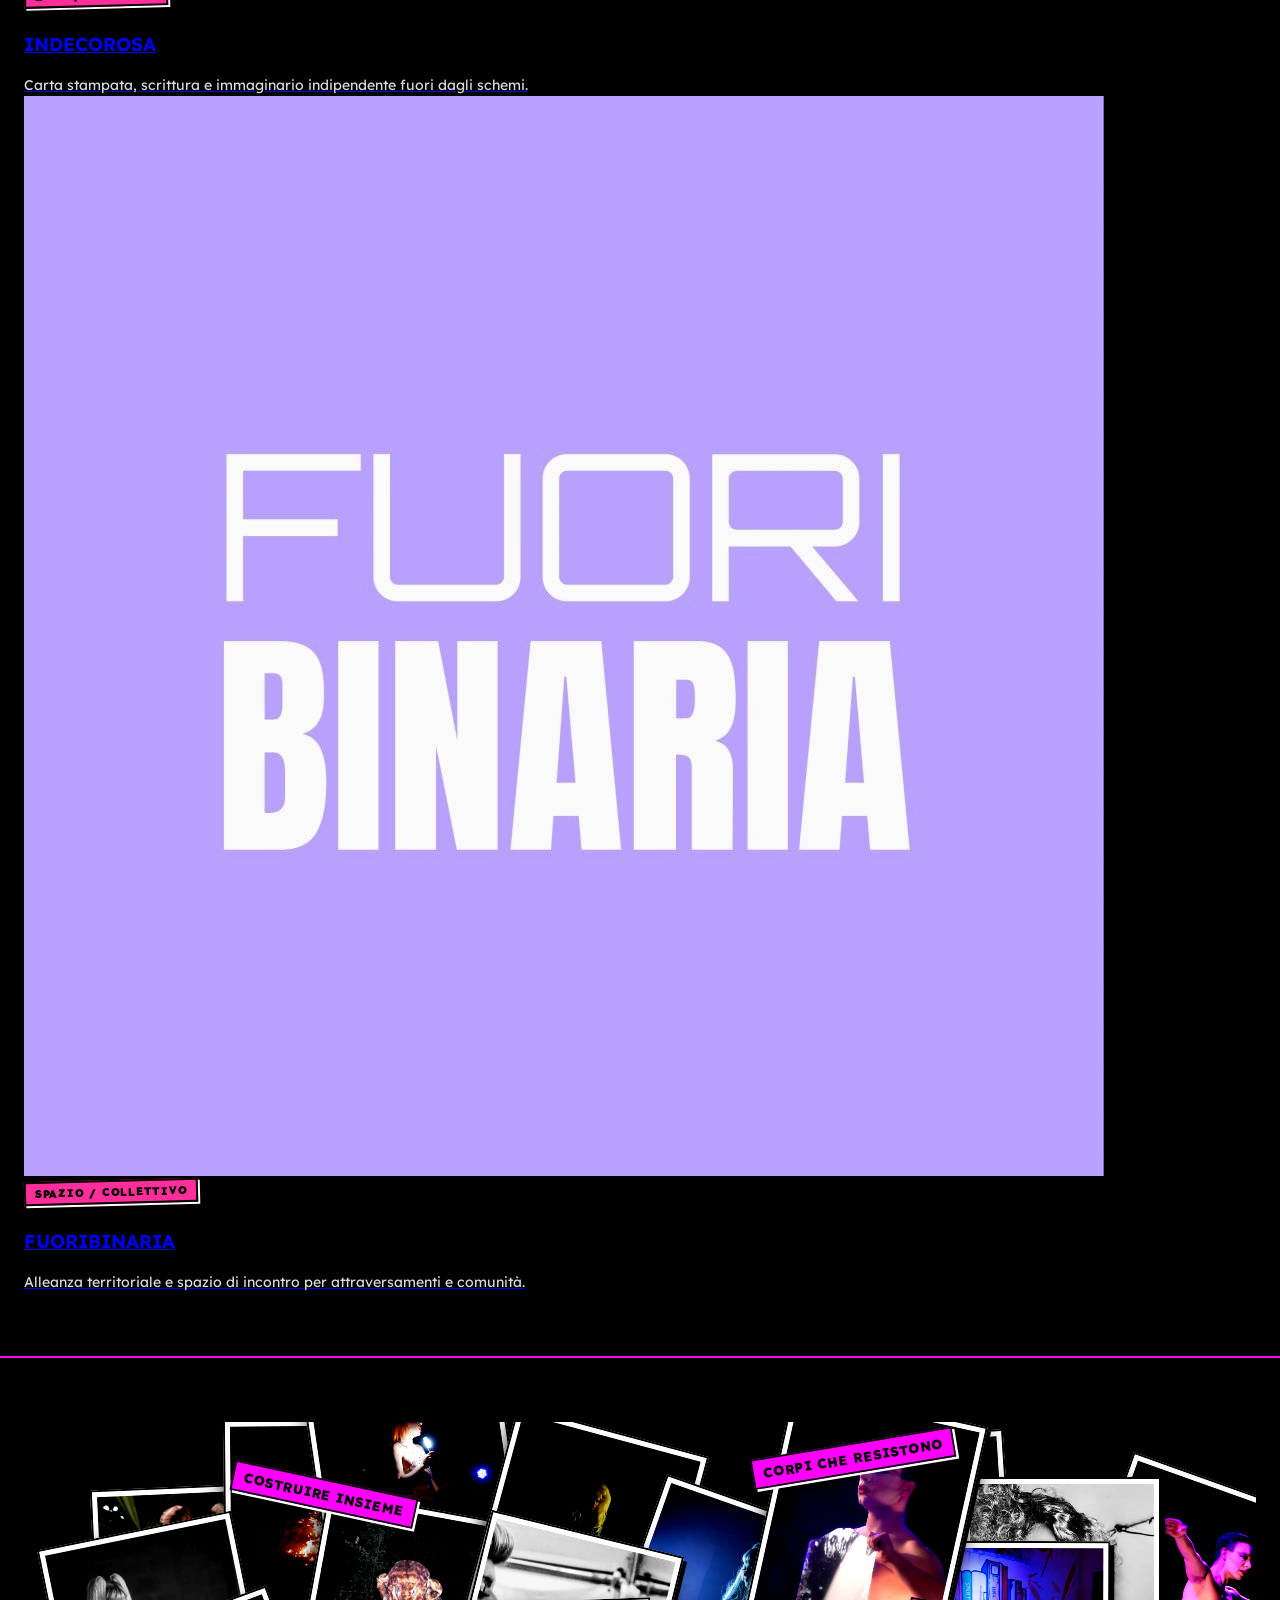
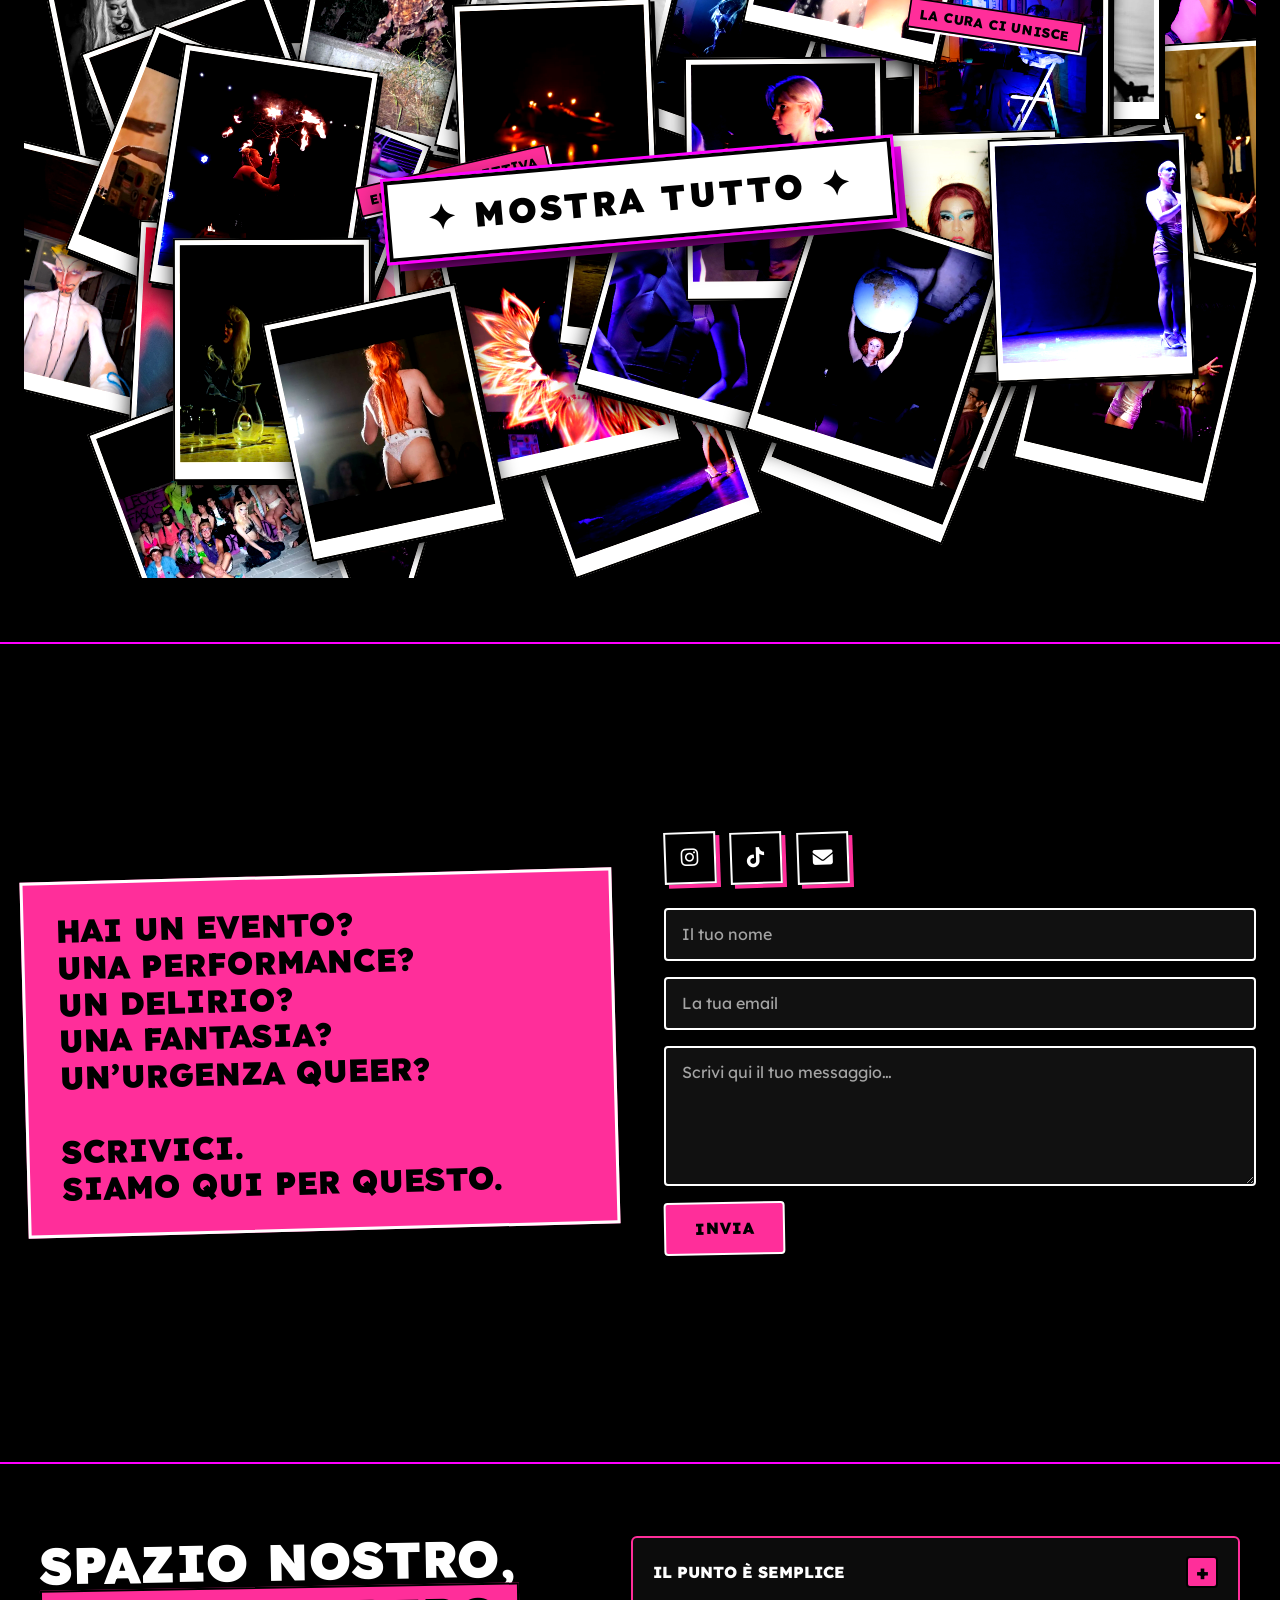
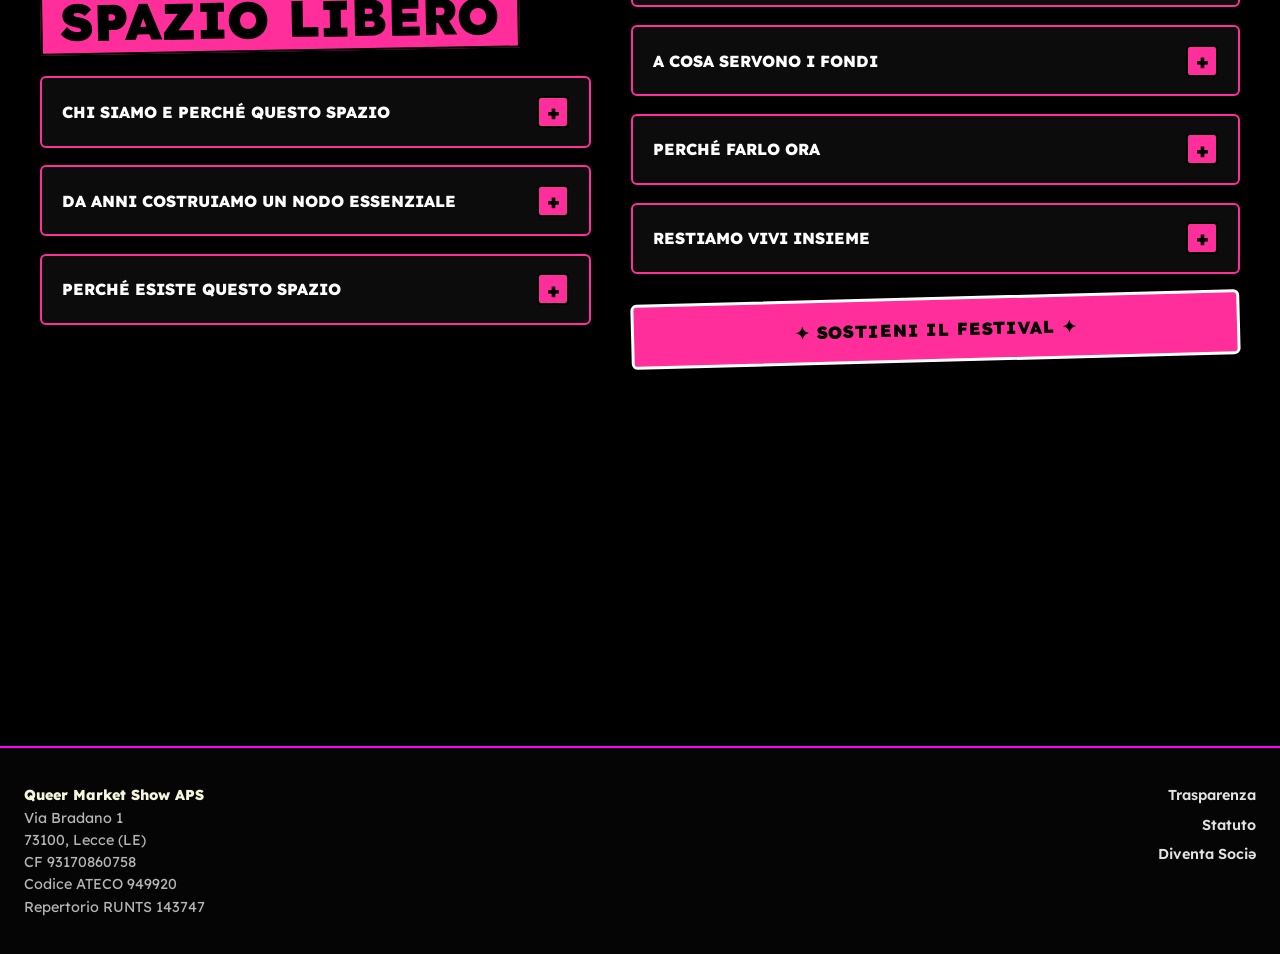
==== commit 3a5846d4: "collab" ====
--- a/index.html
+++ b/index.html
@@ -273,8 +273,9 @@
       <img src="https://img.youtube.com/vi/MCub2R6jOZE/0.jpg"
            alt="Uomo di Vetro — Video e performance">
       <div class="collab-meta">
+        <span>Video / Performance</span>
         <h3>Uomo di Vetro</h3>
-        <span>Video / Performance</span>
+        <p>Sguardo visivo e performativo in dialogo con l'immaginario del show.</p>
       </div>
     </a>
 
@@ -287,8 +288,9 @@
            src="images/collab/omlogo.jpg"
            alt="Officine M.A.I. + — Spazio e collettivo">
       <div class="collab-meta">
+        <span>Spazio / Collettivo</span>
         <h3>Officine M.A.I. +</h3>
-        <span>Spazio / Collettivo</span>
+        <p>Presidio e laboratorio condiviso per pratiche culturali e corpi liberi.</p>
       </div>
     </a>
 
@@ -300,8 +302,9 @@
       <img src="https://img.youtube.com/vi/2b7_i6LF-80/0.jpg"
            alt="DELUSIONAL - PORCELAIN DANCER RMX — Video e performance">
       <div class="collab-meta">
+        <span>Video / Performance</span>
         <h3>DELUSIONAL - PORCELAIN DANCER RMX</h3>
-        <span>Video / Performance</span>
+        <p>Risonanza sonora e visiva tra scena queer, clubbing e messa in scena.</p>
       </div>
     </a>
 
@@ -314,8 +317,9 @@
            src="images/collab/indecorosa.jpg"
            alt="INDECOROSA — Zine e progetto">
       <div class="collab-meta">
+        <span>Zine / Progetto</span>
         <h3>INDECOROSA</h3>
-        <span>Zine / Progetto</span>
+        <p>Carta stampata, scrittura e immaginario indipendente fuori dagli schemi.</p>
       </div>
     </a>
 
@@ -328,8 +332,9 @@
            src="images/collab/fuoribinaria.jpg"
            alt="FUORIBINARIA — Spazio e collettivo">
       <div class="collab-meta">
+        <span>Spazio / Collettivo</span>
         <h3>FUORIBINARIA</h3>
-        <span>Spazio / Collettivo</span>
+        <p>Alleanza territoriale e spazio di incontro per attraversamenti e comunità.</p>
       </div>
     </a>
 
--- a/style.css
+++ b/style.css
@@ -1943,6 +1943,7 @@
 ============================================================ */
 
 section[id="artistə"],
+section[id="artiste"],
 section#artist3,
 .home-artists-section {
   max-width: 1200px;
@@ -1998,10 +1999,10 @@
   border: 3px solid var(--primary-color);
   background: #000;
   cursor: pointer;
-  border-radius: 6px;
+  border-radius: 0;
   transform: rotate(-0.8deg);
-  transition: transform 0.18s ease, border-color 0.18s ease;
-  box-shadow: 4px 4px 0 #000;
+  transition: transform 0.16s ease, border-color 0.16s ease, box-shadow 0.16s ease;
+  box-shadow: 5px 5px 0 #000;
   display: flex;
   flex-direction: column;
   touch-action: pan-y;
@@ -2011,66 +2012,91 @@
   transform: rotate(0.8deg);
 }
 
-.artist-card:hover {
+.artist-card:hover,
+.artist-card:focus-visible {
   transform: rotate(0deg) translateY(-3px);
   border-color: #fff;
+  box-shadow: 7px 7px 0 var(--primary-color);
+  outline: none;
 }
 
 .artist-card img,
-.artist-cover-img {
+.artist-cover-img,
+.artist-cast-image {
   position: relative;
   z-index: 1;
   width: 100%;
   height: 100%;
   object-fit: cover;
-  flex: 1;
+  flex: 1 1 auto;
+  min-height: 0;
   filter: contrast(1.08) brightness(0.92);
   display: block;
 }
 
+.artist-cast-image img {
+  width: 100%;
+  height: 100%;
+  object-fit: cover;
+  display: block;
+  transition: transform 0.3s ease;
+}
+
+.artist-card:hover .artist-cast-image img,
+.artist-cast-card:hover .artist-cast-image img {
+  transform: scale(1.04);
+}
+
+.artist-cast-info,
 .artista-info {
-  position: absolute;
-  inset-inline: 0;
-  bottom: 0;
+  position: relative;
   z-index: 3;
-  background: rgba(0, 0, 0, 0.92);
+  flex-shrink: 0;
+  background: rgba(0, 0, 0, 0.94);
   color: var(--primary-color);
-  font-weight: 900;
-  text-transform: uppercase;
-  font-size: clamp(0.75rem, 1.5vw, 0.92rem);
-  letter-spacing: 0.05em;
+  border-top: 2px solid var(--primary-color);
+  padding: 0.7rem 0.8rem;
+  display: flex;
+  flex-direction: column;
+  align-items: center;
+  justify-content: center;
+  gap: 0.45rem;
   text-align: center;
-  padding: 0.75rem;
-  opacity: 0;
-  transform: translateY(100%);
-  transition: opacity 0.2s ease, transform 0.2s ease;
+  opacity: 1;
+  transform: none;
   pointer-events: none;
-  border-top: 2px solid var(--primary-color);
-}
-
-.artist-card:hover .artista-info,
-.artist-card:focus-visible .artista-info {
-  opacity: 1;
-  transform: translateY(0);
-}
-
-@media (hover: none) and (pointer: coarse) {
-  .artist-card .artista-info {
-    opacity: 1;
-    transform: translateY(0);
-  }
-}
-
+}
+
+.artist-cast-name {
+  font-size: clamp(0.85rem, 1.5vw, 1.05rem);
+  font-weight: 900;
+  line-height: 1.05;
+  text-transform: uppercase;
+  letter-spacing: 0.04em;
+  color: #fff;
+}
+
+.artist-cast-tags {
+  display: flex;
+  flex-wrap: wrap;
+  justify-content: center;
+  gap: 0.35rem;
+}
+
+.artist-cast-tag,
 .artista-role-tag {
-  display: inline-block;
-  margin-left: 0.4rem;
+  display: inline-flex;
+  align-items: center;
   padding: 2px 6px;
   font-size: 0.65rem;
   font-weight: 900;
+  text-transform: uppercase;
+  letter-spacing: 0.05em;
   background: var(--primary-color);
   color: #000;
   border: 1px solid #000;
-  border-radius: 3px;
+  border-radius: 0;
+  transform: rotate(-1.5deg);
   vertical-align: middle;
 }
 
@@ -2094,16 +2120,20 @@
   margin-top: 0;
 }
 
-/* Modale Artista */
+/* ============================================================
+   MODALE ARTISTA — STILE ZINE / MANIFESTO QMS
+============================================================ */
+
 .artist-modal {
   position: fixed;
   inset: 0;
-  background: rgba(0, 0, 0, 0.88);
+  background: rgba(0, 0, 0, 0.9);
+  backdrop-filter: blur(4px);
   display: flex;
   justify-content: center;
   align-items: center;
-  z-index: var(--z-modal);
-  padding: 1.5rem;
+  z-index: var(--z-modal, 1000);
+  padding: 1.25rem;
 }
 
 .artist-modal.hidden {
@@ -2111,291 +2141,490 @@
 }
 
 .artist-modal-content {
-  max-width: 900px;
+  max-width: 920px;
   width: 100%;
   max-height: 88dvh;
   overflow-y: auto;
-  padding: 2rem;
-  background: #000;
-  border-radius: 10px;
+  padding: 2.25rem;
+  background: #090909;
+  color: var(--secondary-color, #fff);
+  border-radius: 0;
   position: relative;
-  border: 3px solid var(--primary-color);
-  box-shadow: 6px 6px 0 #000;
+  border: 3px solid #fff;
+  box-shadow:
+    8px 8px 0 var(--primary-color),
+    15px 15px 0 #000;
+  transform: rotate(-0.5deg);
+  animation: modalPop 0.16s ease-out;
   -webkit-overflow-scrolling: touch;
   overscroll-behavior: contain;
 }
 
-.close-button {
-  position: absolute;
-  top: 12px;
-  right: 14px;
-  font-size: 1.6rem;
+.artist-modal-nav {
+  display: grid;
+  grid-template-columns: 1fr auto 1fr;
+  align-items: center;
+  gap: 0.75rem;
+  margin-bottom: 1.15rem;
+}
+
+.artist-modal-nav--single {
+  display: flex;
+  justify-content: flex-end;
+}
+
+.artist-nav-btn {
+  display: inline-flex;
+  align-items: center;
+  justify-content: center;
+  gap: 0.35rem;
+  padding: 0.5rem 0.9rem;
+  background: var(--primary-color);
+  color: #000;
+  border: 2px solid #000;
+  box-shadow: 3px 3px 0 #fff;
+  font-family: var(--font-sans);
+  font-size: 0.78rem;
+  font-weight: 900;
+  text-transform: uppercase;
+  letter-spacing: 0.06em;
+  white-space: nowrap;
+  cursor: pointer;
+  transform: rotate(-1.5deg);
+  transition: transform 0.12s ease, background-color 0.12s ease, color 0.12s ease, box-shadow 0.12s ease;
+}
+
+.artist-nav-btn[data-action="prev-artist"] {
+  justify-self: start;
+}
+
+.artist-nav-btn[data-action="next-artist"] {
+  justify-self: end;
+  background: #fff;
+  color: #000;
+  box-shadow: 3px 3px 0 var(--primary-color);
+  transform: rotate(1.5deg);
+}
+
+.artist-nav-btn:hover,
+.artist-nav-btn:focus-visible {
+  background: var(--accent-pink);
+  color: #000;
+  transform: translateY(-2px) rotate(0deg);
+  box-shadow: 4px 4px 0 #fff;
+  outline: none;
+}
+
+.artist-modal-nav .close-button {
+  justify-self: center;
+  align-self: center;
+  font-size: 1.4rem;
+  font-weight: 900;
   line-height: 1;
   cursor: pointer;
-  color: var(--primary-color);
-  background: #000;
-  border: 2px solid var(--primary-color);
-  border-radius: 4px;
-  padding: 0.25rem 0.6rem;
+  color: #000;
+  background: var(--primary-color);
+  border: 2px solid #000;
+  box-shadow: 3px 3px 0 #fff;
+  border-radius: 0;
+  width: 34px;
+  height: 34px;
+  display: inline-flex;
+  align-items: center;
+  justify-content: center;
+  padding: 0;
+  transform: rotate(2deg);
+  transition: transform 0.12s ease, background-color 0.12s ease, box-shadow 0.12s ease;
+}
+
+.artist-modal-nav .close-button:hover,
+.artist-modal-nav .close-button:focus-visible {
+  background: #fff;
+  color: #000;
+  transform: rotate(-4deg) scale(1.05);
+  box-shadow: 4px 4px 0 var(--primary-color);
+  outline: none;
 }
 
 .artist-header {
   display: flex;
   align-items: center;
   flex-wrap: wrap;
-  gap: 10px;
-  margin-bottom: 1rem;
+  gap: 0.75rem;
+  margin-bottom: 1.5rem;
+  padding-bottom: 1rem;
+  border-bottom: 2px solid var(--primary-color);
 }
 
 .artist-header h3 {
   margin: 0;
-  font-size: 1.7rem;
+  font-size: clamp(1.6rem, 4vw, 2.5rem);
+  color: #fff;
+  text-transform: uppercase;
+  font-weight: 900;
+  line-height: 0.95;
+  letter-spacing: -0.02em;
+  text-shadow: 3px 3px 0 #000;
+}
+
+.artist-header .artista-role-tag {
+  margin-left: 0;
+  padding: 0.28rem 0.65rem;
+  font-size: 0.72rem;
+  font-weight: 900;
+  text-transform: uppercase;
+  letter-spacing: 0.08em;
+  background: var(--accent-pink);
+  color: #000;
+  border: 2px solid #000;
+  box-shadow: 3px 3px 0 #fff;
+  border-radius: 0;
+  transform: rotate(-2deg);
+}
+
+.artist-modal-layout {
+  display: grid;
+  grid-template-columns: minmax(0, 1fr) minmax(0, 1.1fr);
+  gap: 2rem;
+  align-items: start;
+}
+
+.artist-modal-layout--single {
+  grid-template-columns: 1fr;
+}
+
+.artist-modal-text {
+  color: var(--secondary-color, #fff);
+  font-size: 1rem;
+  line-height: 1.65;
+  background: #000;
+  border: 2px solid rgba(255, 255, 255, 0.22);
+  padding: 1.25rem;
+  box-shadow: 4px 4px 0 #000;
+}
+
+.artist-modal-text p {
+  margin: 0 0 0.75rem;
+}
+
+.artist-modal-text p:last-child {
+  margin-bottom: 0;
+}
+
+.artist-modal-lead {
+  color: #fff;
+}
+
+.artist-modal-social {
+  margin-top: 1rem !important;
+}
+
+.artist-modal-social a {
+  display: inline-flex;
+  align-items: center;
+  padding: 0.45rem 0.85rem;
+  background: var(--accent-pink);
+  color: #000;
+  text-decoration: none;
+  font-size: 0.78rem;
+  font-weight: 900;
+  text-transform: uppercase;
+  letter-spacing: 0.06em;
+  border: 2px solid #000;
+  box-shadow: 3px 3px 0 #fff;
+  transform: rotate(-1.5deg);
+  transition: transform 0.12s ease, background-color 0.12s ease;
+}
+
+.artist-modal-social a:hover,
+.artist-modal-social a:focus-visible {
+  background: var(--primary-color);
+  transform: rotate(0deg) translateY(-2px);
+  outline: none;
+}
+
+.artist-modal-gallery {
+  display: grid;
+  grid-template-columns: repeat(2, minmax(0, 1fr));
+  gap: 1rem;
+}
+
+.artist-modal-gallery img {
+  width: 100%;
+  aspect-ratio: 4 / 5;
+  object-fit: cover;
+  margin: 0;
+  border-radius: 0;
+  cursor: pointer;
+  background: #f5f2ec;
+  padding: 5px 5px 15px 5px;
+  border: 2px solid #111;
+  box-shadow: 5px 5px 0 var(--primary-color);
+  transform: rotate(-1.2deg);
+  transition: transform 0.14s ease, box-shadow 0.14s ease, border-color 0.14s ease;
+  touch-action: pan-y;
+}
+
+.artist-modal-gallery img:nth-child(even) {
+  transform: rotate(1.4deg);
+  box-shadow: 5px 5px 0 var(--accent-pink);
+}
+
+.artist-modal-gallery img:hover,
+.artist-modal-gallery img:focus-visible {
+  transform: rotate(0deg) scale(1.03);
+  border-color: #fff;
+  box-shadow: 7px 7px 0 var(--primary-color);
+  outline: none;
+}
+
+@media (max-width: 768px) {
+  .artist-modal {
+    padding: 0.75rem;
+  }
+
+  .artist-modal-content {
+    padding: 1.35rem 1.1rem;
+    transform: none;
+    max-height: 92dvh;
+    box-shadow:
+      5px 5px 0 var(--primary-color),
+      9px 9px 0 #000;
+  }
+
+  .artist-modal-nav {
+    gap: 0.5rem;
+    margin-bottom: 1rem;
+  }
+
+  .artist-nav-btn {
+    padding: 0.45rem 0.7rem;
+    font-size: 0.72rem;
+  }
+
+  .artist-modal-nav .close-button {
+    width: 30px;
+    height: 30px;
+    font-size: 1.25rem;
+  }
+
+  .artist-modal-layout {
+    grid-template-columns: 1fr;
+    gap: 1.25rem;
+  }
+}
+
+@media (max-width: 480px) {
+  .artist-modal-gallery {
+    grid-template-columns: 1fr;
+  }
+
+  .artist-modal-gallery img,
+  .artist-modal-gallery img:nth-child(even) {
+    transform: none;
+    aspect-ratio: 4 / 3;
+  }
+}
+/* ============================================================
+   FILTRI ARTISTE — RESIDENT / OSPITI + TAG (DROPDOWN MOBILE)
+============================================================ */
+
+.artist-controls {
+  margin: 1.5rem 0 2rem;
+}
+
+.artist-filters-dropdown-toggle {
+  display: none;
+  width: 100%;
+  align-items: center;
+  justify-content: space-between;
+  gap: 0.75rem;
+  padding: 0.8rem 1rem;
+  background: #090909;
+  color: #fff;
+  border: 2px solid #fff;
+  box-shadow: 4px 4px 0 var(--primary-color);
+  font-family: var(--font-sans);
+  font-size: 0.82rem;
+  font-weight: 800;
+  text-transform: uppercase;
+  letter-spacing: 0.05em;
+  cursor: pointer;
+  transition: transform 0.12s ease, box-shadow 0.12s ease, border-color 0.12s ease;
+}
+
+.artist-filters-dropdown-toggle strong {
   color: var(--primary-color);
-  text-transform: uppercase;
-  font-weight: 900;
-}
-
-.artist-modal-layout {
-  display: flex;
-  gap: 2rem;
-}
-
-.artist-modal-text {
-  flex: 1;
+  font-weight: 900;
+}
+
+.artist-filters-caret {
+  font-size: 1rem;
+  line-height: 1;
+  transition: transform 0.16s ease;
+}
+
+.artist-controls.is-open .artist-filters-caret {
+  transform: rotate(180deg);
+}
+
+.artist-filters-panel {
+  display: flex;
+  flex-wrap: wrap;
+  align-items: center;
+  gap: 0.85rem;
+  padding: 1rem 1.15rem;
+  background: #090909;
+  border: 2px solid rgba(255, 255, 255, 0.25);
+  box-shadow: 5px 5px 0 #000;
+}
+
+.artist-filter-group {
+  display: flex;
+  flex-wrap: wrap;
+  align-items: center;
+  gap: 0.5rem;
+}
+
+.artist-filter-divider {
+  width: 2px;
+  height: 26px;
+  background: rgba(255, 255, 255, 0.2);
+}
+
+.artist-controls button[data-artist-filter],
+.artist-tag-btn {
+  display: inline-flex;
+  align-items: center;
+  padding: 0.45rem 0.85rem;
+  background: #141414;
   color: #fff;
-  line-height: 1.6;
-}
-
-.artist-modal-gallery {
-  flex: 1;
-  column-count: 2;
-  column-gap: 1rem;
-}
-
-.artist-modal-gallery img {
-  width: 100%;
-  margin-bottom: 1rem;
-  border-radius: 6px;
+  border: 2px solid #fff;
+  box-shadow: 3px 3px 0 #000;
+  font-family: var(--font-sans);
+  font-size: 0.76rem;
+  font-weight: 800;
+  text-transform: uppercase;
+  letter-spacing: 0.05em;
   cursor: pointer;
-  border: 2px solid var(--primary-color);
-  box-shadow: 3px 3px 0 #000;
-  transition: transform 0.2s ease;
-  touch-action: pan-y;
-}
-
-.artist-modal-gallery img:hover {
-  transform: scale(1.02);
-}
-
-@media (max-width: 768px) {
-  .artist-modal-layout {
-    flex-direction: column;
-  }
-
-  .artist-modal-gallery {
-    column-count: 2;
-  }
-}
-
-@media (max-width: 500px) {
-  .artist-modal-gallery {
-    column-count: 1;
-  }
-}
-.artist-cast-card {
-
-  display:flex;
-  flex-direction:column;
-
-  background:#0a0a0a;
-
-  border:3px solid #fff;
-
-  border-radius:0;
-
-  overflow:hidden;
-
-  box-shadow:
-    6px 6px 0 var(--primary-color),
-    10px 10px 0 #000;
-
-  transform:rotate(-1deg);
-
-  transition:
-    transform .18s ease,
-    box-shadow .18s ease;
-
-  cursor:pointer;
-}
-.artist-cast-card:hover,
-.artist-cast-card:focus-visible {
-
-  transform:
-    rotate(1deg)
-    translateY(-4px);
-
-  box-shadow:
-    8px 8px 0 var(--primary-color),
-    14px 14px 0 #000;
-}
-.artist-cast-image {
-
-  position:relative;
-
-  aspect-ratio:1/1;
-
-  overflow:hidden;
-}
-.artist-cast-image img {
-
-  width:100%;
-  height:100%;
-
-  object-fit:cover;
-
-  display:block;
-
-  transition:transform .3s ease;
-}
-.artist-cast-card:hover img {
-
-  transform:scale(1.05);
-}
-.artist-cast-info {
-
-  padding:1rem;
-
-  display:flex;
-  flex-direction:column;
-
-  gap:.8rem;
-}
-.artist-cast-name {
-
-  font-size:1.25rem;
-
-  font-weight:900;
-
-  line-height:.9;
-
-  text-transform:uppercase;
-
-  color:#fff;
-}
-.artist-cast-tags {
-
-  display:flex;
-  flex-wrap:wrap;
-
-  gap:.35rem;
-}
-.artist-cast-tag {
-
-  display:inline-flex;
-
-  padding:.25rem .55rem;
-
-  background:var(--primary-color);
-
-  color:#000;
-
-  border:2px solid #000;
-
-  font-size:.65rem;
-
-  font-weight:900;
-
-  text-transform:uppercase;
-
-  transform:rotate(-2deg);
-}
-
-/* ============================================================
-   PARTNERSHIP / COLLAB
-============================================================ */
-
-#partnership {
-  background: #000;
-  color: var(--secondary-color);
-  padding: 4rem 1.5rem;
-  border-top: 2px solid var(--primary-color);
-}
-
-#partnership .collab-grid {
-  max-width: 1200px;
-  margin: 0 auto;
-  display: grid;
-  grid-template-columns: repeat(auto-fit, minmax(250px, 1fr));
-  gap: 1.4rem;
-}
-
-.collab-card {
-  position: relative;
-  display: flex;
-  flex-direction: column;
-  text-decoration: none;
-  background: var(--surface-color);
-  color: #fff;
-  border: 3px solid var(--primary-color);
-  box-shadow: 4px 4px 0 #000;
-  border-radius: 6px;
-  overflow: hidden;
-  transform: rotate(-0.8deg);
-  transition: transform 0.18s ease, box-shadow 0.18s ease, border-color 0.18s ease;
-}
-
-.collab-card:nth-child(even) {
-  transform: rotate(0.8deg);
-}
-
-.collab-card:hover,
-.collab-card:focus-visible {
-  transform: rotate(0deg) translateY(-3px);
-  box-shadow: 6px 6px 0 var(--primary-color);
+  transform: rotate(-1deg);
+  transition: transform 0.12s ease, background-color 0.12s ease, color 0.12s ease, box-shadow 0.12s ease;
+}
+
+.artist-tag-btn {
+  transform: rotate(1deg);
+  font-size: 0.72rem;
+  padding: 0.4rem 0.75rem;
+}
+
+.artist-controls button[data-artist-filter]:hover,
+.artist-controls button[data-artist-filter]:focus-visible,
+.artist-tag-btn:hover,
+.artist-tag-btn:focus-visible {
+  background: #fff;
+  color: #000;
+  transform: rotate(0deg) translateY(-1px);
+  box-shadow: 3px 3px 0 var(--primary-color);
+  outline: none;
+}
+
+.artist-controls button[data-artist-filter].active,
+.artist-controls button[data-artist-filter].is-active {
+  background: var(--primary-color);
+  color: #000;
+  border-color: #000;
+  box-shadow: 3px 3px 0 #fff;
+  transform: rotate(-1.5deg);
+}
+
+.artist-tag-btn.active,
+.artist-tag-btn.is-active {
+  background: var(--accent-pink);
+  color: #000;
+  border-color: #000;
+  box-shadow: 3px 3px 0 #fff;
+  transform: rotate(1.5deg);
+}
+
+.artist-filter-reset {
+  margin-left: auto;
+  padding: 0.42rem 0.75rem;
+  background: transparent;
+  color: rgba(255, 255, 255, 0.78);
+  border: 2px dashed rgba(255, 255, 255, 0.4);
+  font-family: var(--font-sans);
+  font-size: 0.72rem;
+  font-weight: 800;
+  text-transform: uppercase;
+  letter-spacing: 0.05em;
+  cursor: pointer;
+  transition: color 0.12s ease, border-color 0.12s ease, background-color 0.12s ease;
+}
+
+.artist-filter-reset:hover,
+.artist-filter-reset:focus-visible {
+  color: #000;
+  background: #fff;
+  border-style: solid;
   border-color: #fff;
   outline: none;
 }
 
-.collab-card img,
-.collab-card .ig-thumb {
-  width: 100%;
-  aspect-ratio: 16 / 10;
-  object-fit: cover;
-  display: block;
-  background: var(--surface-elevated);
-  border-bottom: 2px solid var(--primary-color);
-}
-
-.collab-meta {
-  padding: 0.9rem 1rem;
-  display: flex;
-  flex-direction: column;
-  gap: 0.4rem;
-  background: #000;
-  flex: 1;
-}
-
-.collab-meta h3 {
-  margin: 0;
-  font-size: 0.98rem;
-  font-weight: 900;
-  text-transform: uppercase;
-  letter-spacing: 0.04em;
-  color: #fff;
-  line-height: 1.25;
-}
-
-.collab-meta span {
+@media (max-width: 768px) {
+  .artist-filters-dropdown-toggle {
+    display: flex;
+  }
+
+  .artist-filters-panel {
+    display: none;
+    flex-direction: column;
+    align-items: stretch;
+    gap: 0.75rem;
+    margin-top: 0.5rem;
+    padding: 0.9rem;
+    border-color: #fff;
+    box-shadow: 4px 4px 0 var(--accent-pink);
+  }
+
+  .artist-controls.is-open .artist-filters-panel {
+    display: flex;
+  }
+
+  .artist-filter-divider {
+    width: 100%;
+    height: 2px;
+  }
+
+  .artist-filter-reset {
+    margin-left: 0;
+    text-align: center;
+  }
+}
+
+/* ============================================================
+   COLLAB / ECOSISTEMA — STILE ZINE / MANIFESTO QMS
+============================================================ */
+
+#partnership .collab-meta span {
   display: inline-block;
-  align-self: flex-start;
-  font-size: 0.7rem;
-  font-weight: 800;
-  text-transform: uppercase;
-  letter-spacing: 0.06em;
-  color: #000;
-  background: var(--primary-color);
-  padding: 0.2rem 0.5rem;
-  border-radius: 3px;
+  margin-bottom: 0.4rem;
+  padding: 0.2rem 0.55rem;
+  background: var(--accent-pink);
+  color: #000;
+  border: 2px solid #000;
+  box-shadow: 2px 2px 0 #fff;
+  font-size: 0.68rem;
+  font-weight: 900;
+  text-transform: uppercase;
+  letter-spacing: 0.07em;
+  transform: rotate(-1.5deg);
+}
+
+#partnership .collab-meta p {
+  margin: 0.45rem 0 0;
+  font-size: 0.88rem;
+  line-height: 1.45;
+  color: rgba(255, 255, 255, 0.86);
 }
 
 /* ============================================================
@@ -3416,4 +3645,4 @@
 
 * {
   scrollbar-width: none !important;
-}+}
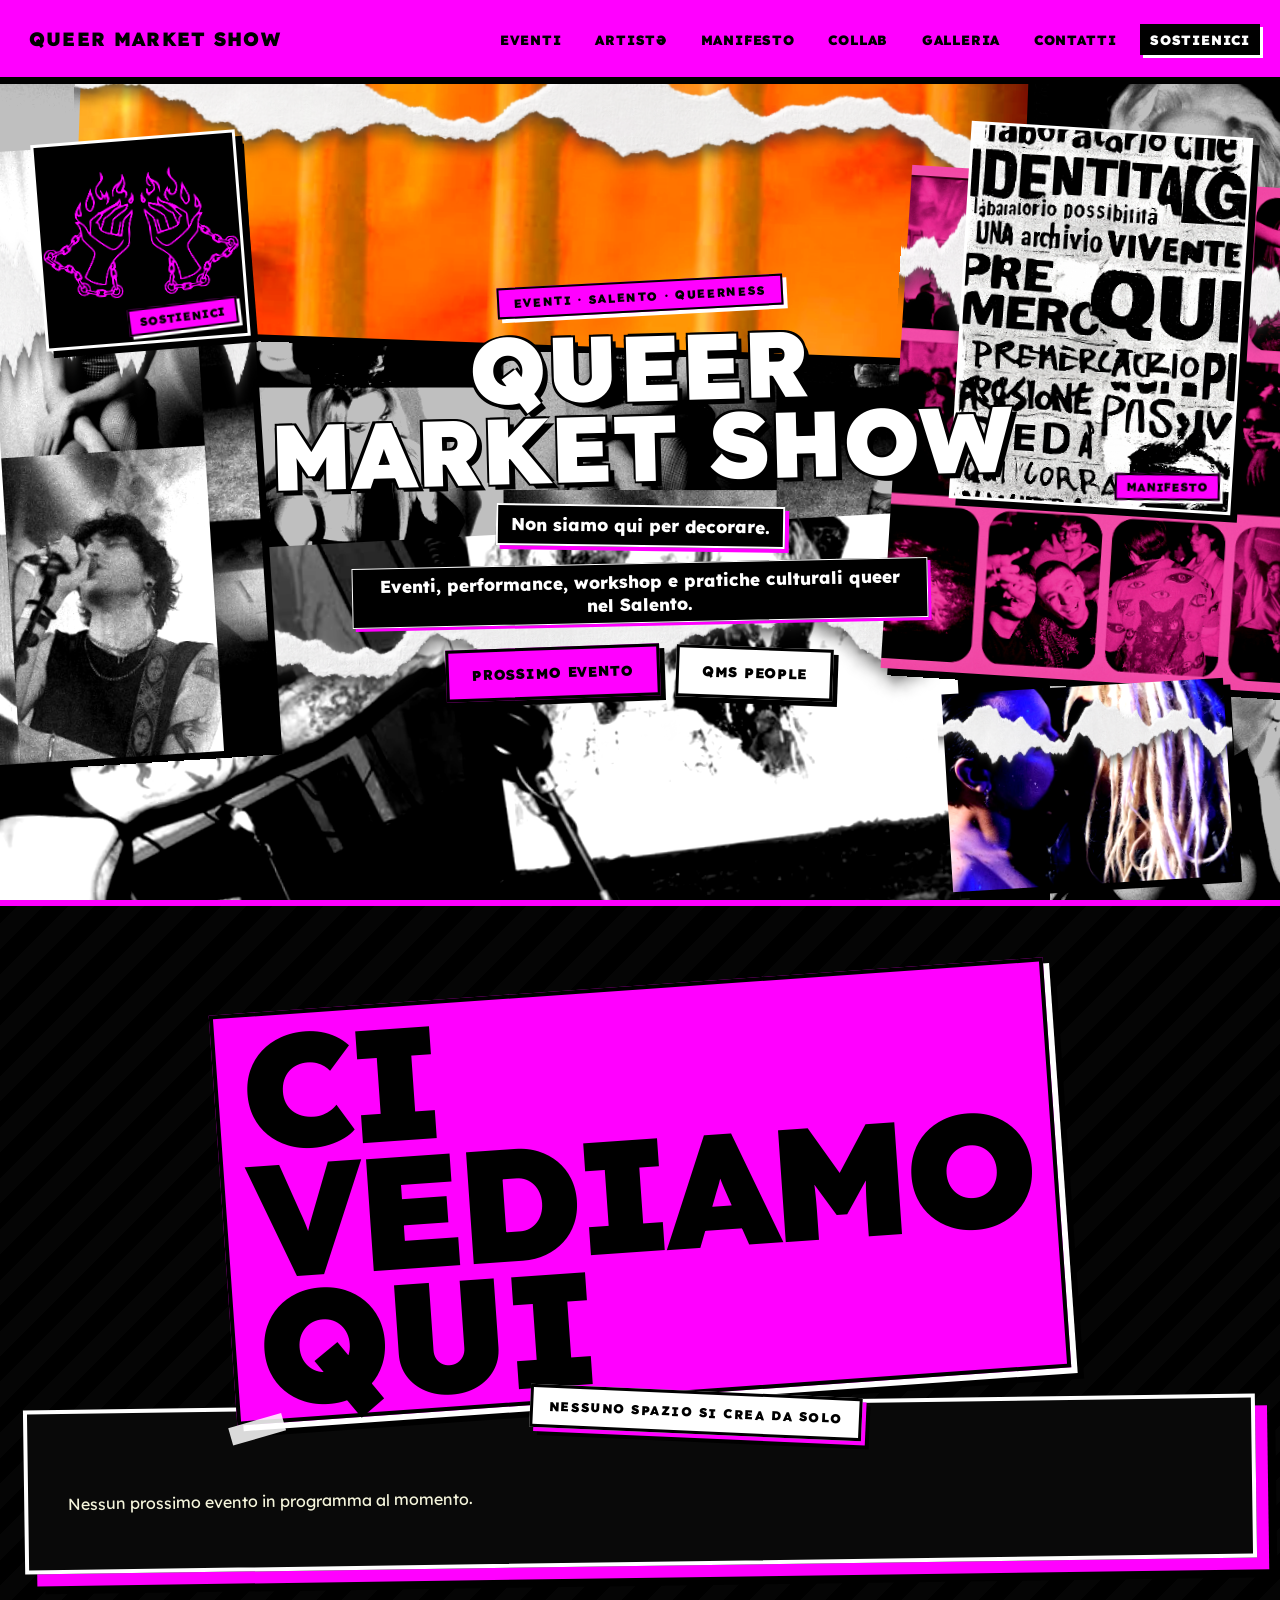
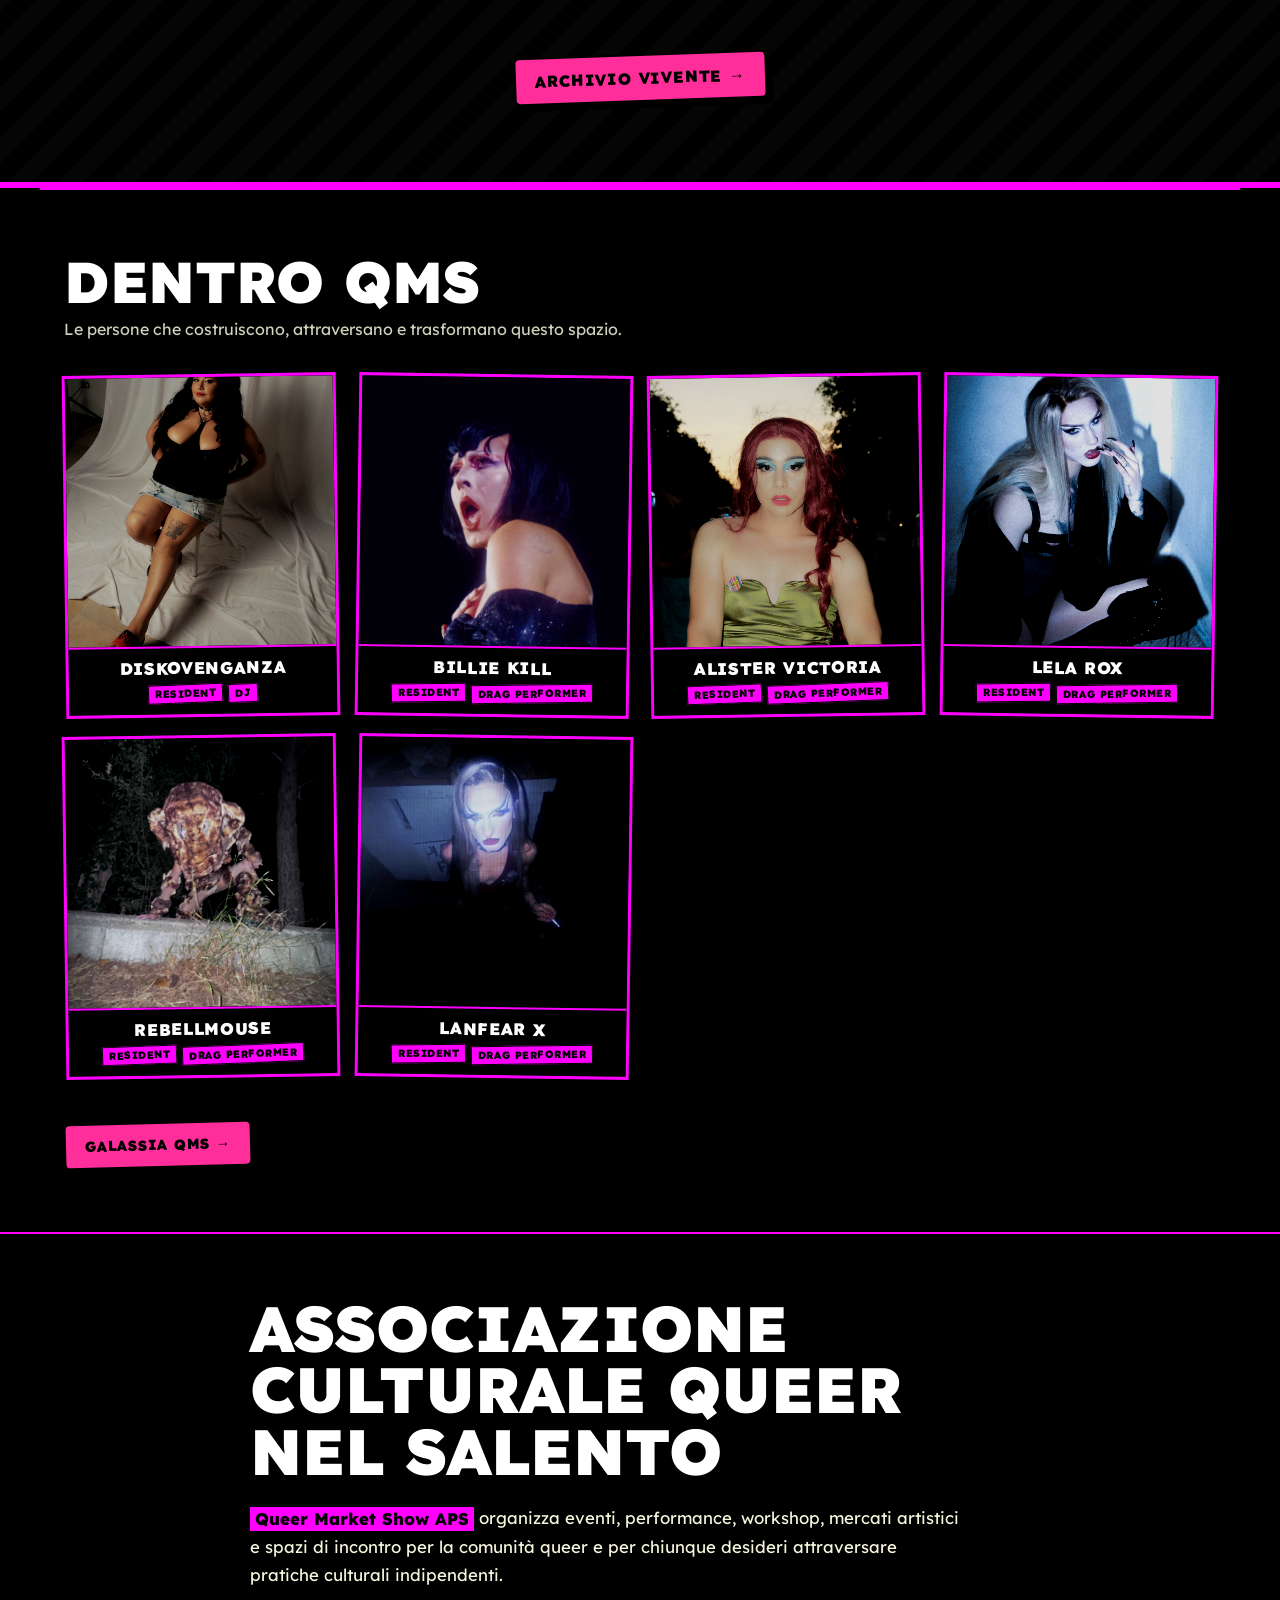
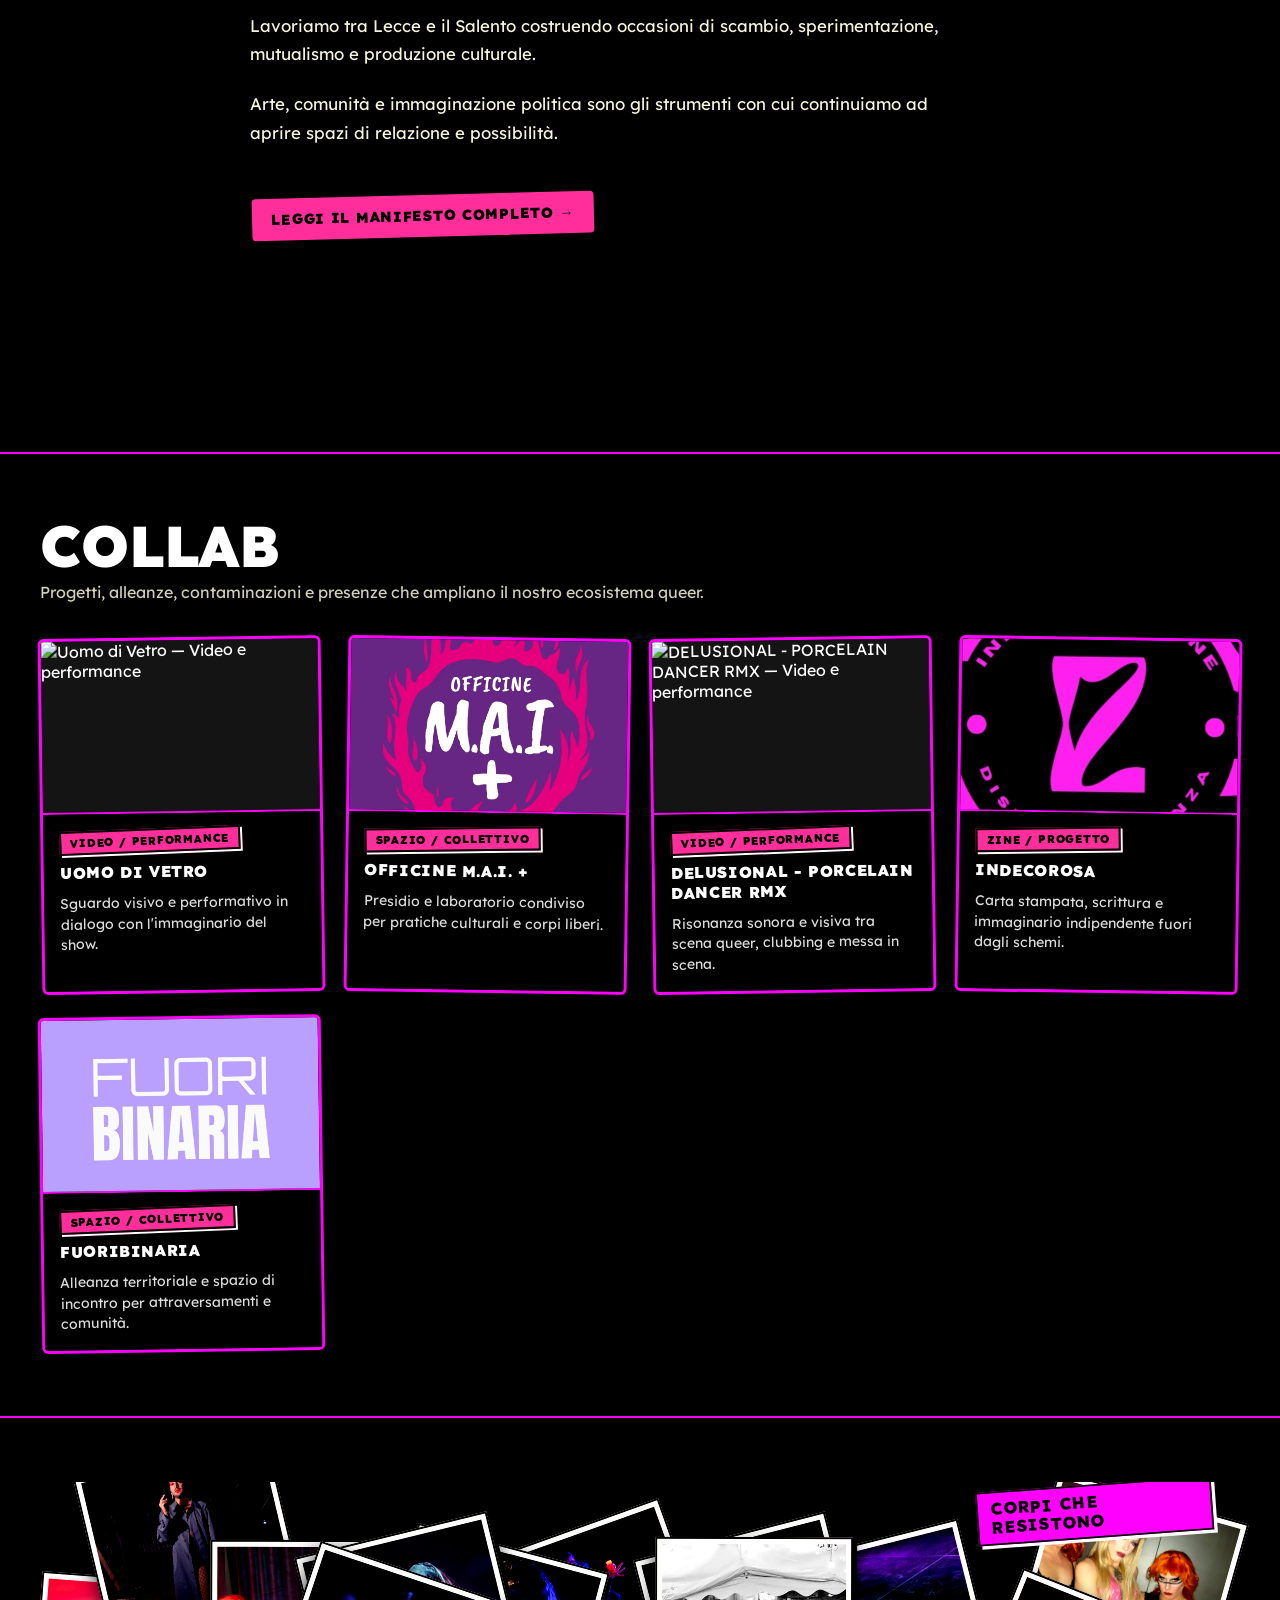
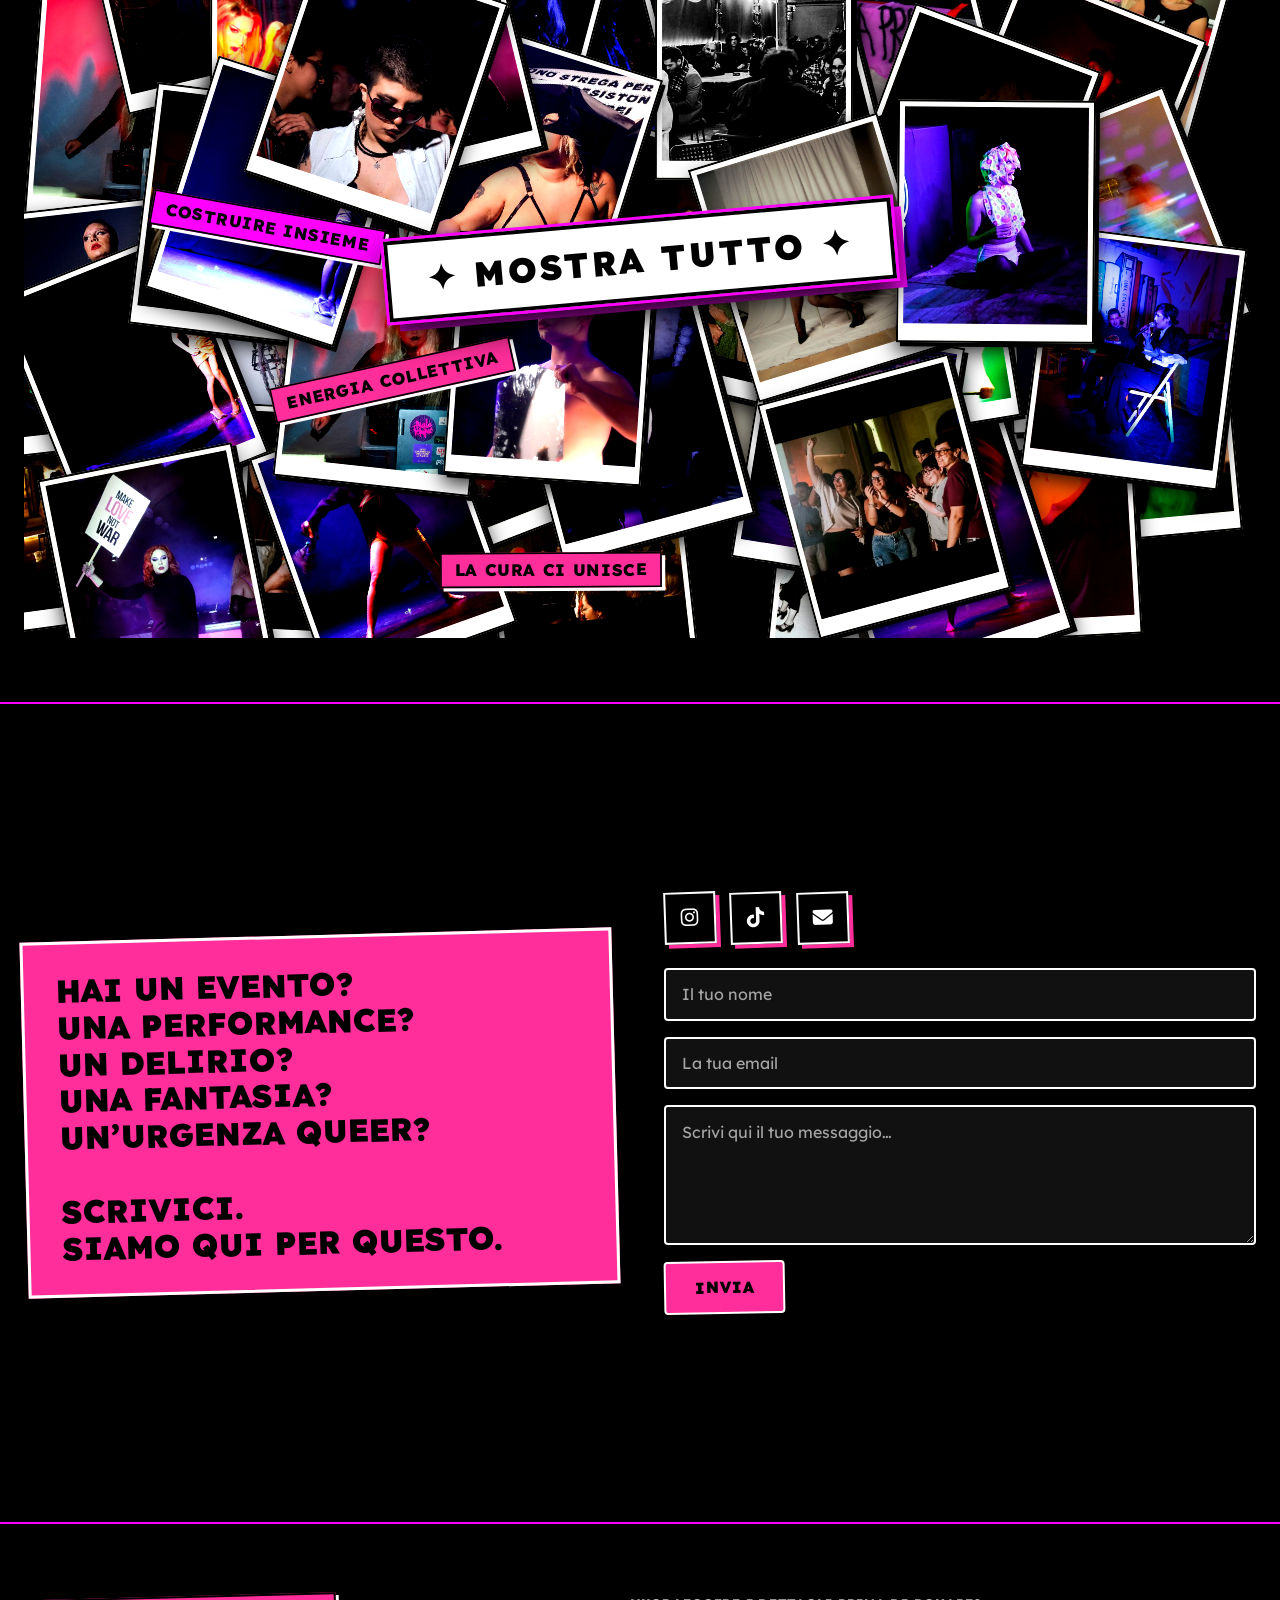
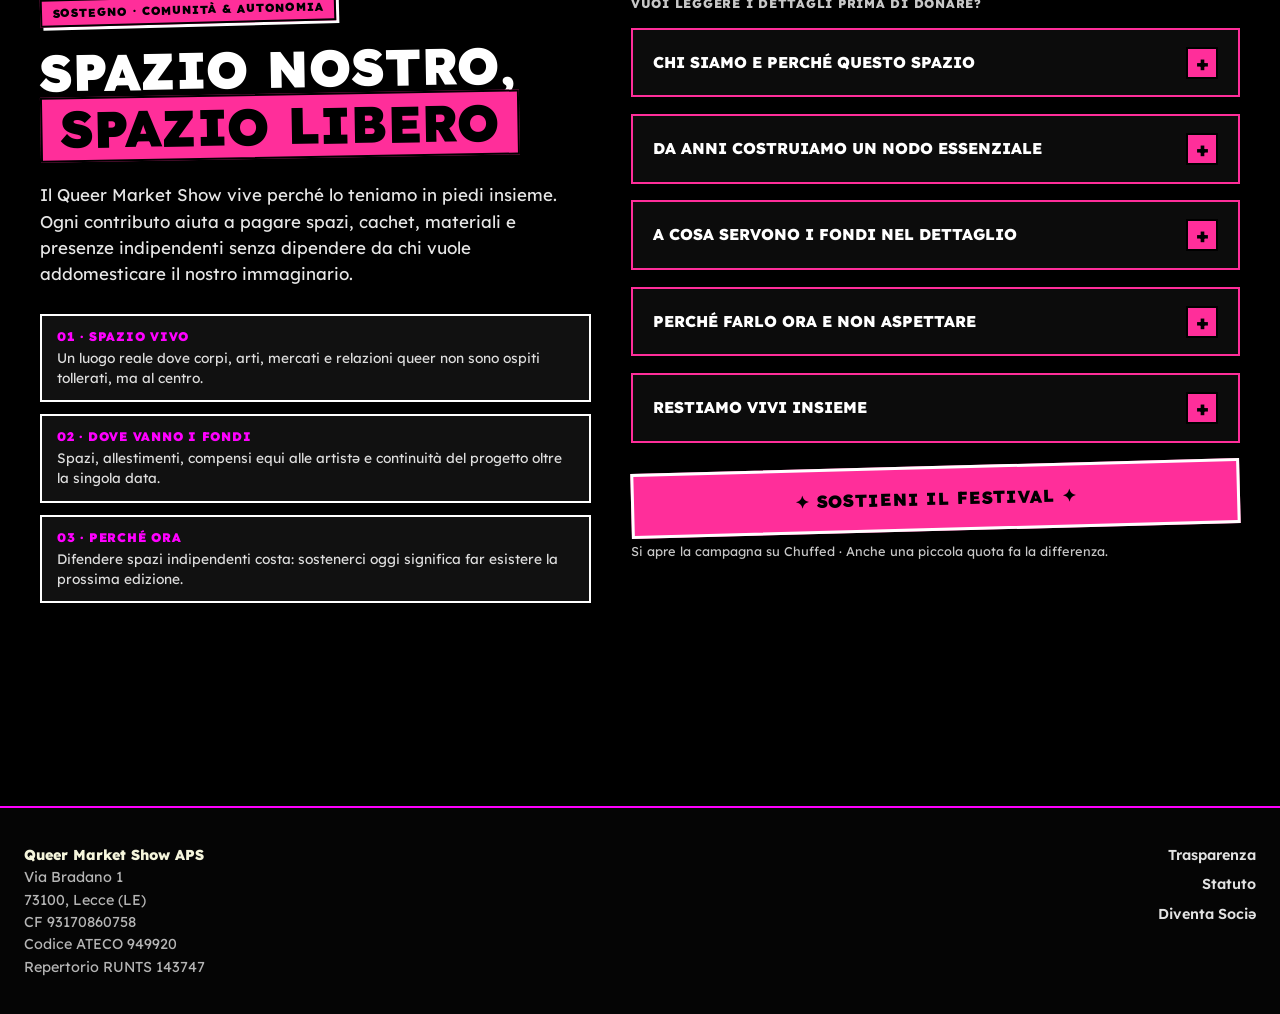
==== commit f45d4f7a: "sost" ====
--- a/index.html
+++ b/index.html
@@ -468,12 +468,42 @@
 <section id="sostienici" class="qms-sostienici-section scroll-section" aria-labelledby="sostienici-title">
   <div class="sostienici-grid">
 
-    <!-- COLONNA SINISTRA -->
+    <!-- COLONNA SINISTRA: MANIFESTO + PILASTRI SUBITO VISIBILI -->
     <div class="sostienici-col-left">
+
+      <span class="sostienici-kicker">Sostegno · Comunità &amp; Autonomia</span>
 
       <h2 id="sostienici-title" class="sostienici-title">
         Spazio Nostro, <span>Spazio Libero</span>
       </h2>
+
+      <p class="sostienici-lead">
+        Il Queer Market Show vive perché lo teniamo in piedi insieme. Ogni contributo aiuta a
+        pagare spazi, cachet, materiali e presenze indipendenti senza dipendere da chi vuole
+        addomesticare il nostro immaginario.
+      </p>
+
+      <div class="sostienici-pillars">
+        <div class="sost-pillar">
+          <strong>01 · Spazio vivo</strong>
+          <p>Un luogo reale dove corpi, arti, mercati e relazioni queer non sono ospiti tollerati, ma al centro.</p>
+        </div>
+        <div class="sost-pillar">
+          <strong>02 · Dove vanno i fondi</strong>
+          <p>Spazi, allestimenti, compensi equi alle artistə e continuità del progetto oltre la singola data.</p>
+        </div>
+        <div class="sost-pillar">
+          <strong>03 · Perché ora</strong>
+          <p>Difendere spazi indipendenti costa: sostenerci oggi significa far esistere la prossima edizione.</p>
+        </div>
+      </div>
+
+    </div>
+
+    <!-- COLONNA DESTRA: APPROFONDIMENTI + CTA DIRETTA -->
+    <div class="sostienici-col-right">
+
+      <p class="sostienici-subhead">Vuoi leggere i dettagli prima di donare?</p>
 
       <button type="button" class="sost-card" data-card="1">
         <h3>Chi siamo e perché questo spazio</h3>
@@ -485,28 +515,13 @@
         <span class="sost-plus" aria-hidden="true">+</span>
       </button>
 
-      <button type="button" class="sost-card" data-card="3">
-        <h3>Perché esiste questo spazio</h3>
+      <button type="button" class="sost-card" data-card="5">
+        <h3>A cosa servono i fondi nel dettaglio</h3>
         <span class="sost-plus" aria-hidden="true">+</span>
       </button>
 
-    </div>
-
-    <!-- COLONNA DESTRA -->
-    <div class="sostienici-col-right">
-
-      <button type="button" class="sost-card" data-card="4">
-        <h3>Il punto è semplice</h3>
-        <span class="sost-plus" aria-hidden="true">+</span>
-      </button>
-
-      <button type="button" class="sost-card" data-card="5">
-        <h3>A cosa servono i fondi</h3>
-        <span class="sost-plus" aria-hidden="true">+</span>
-      </button>
-
       <button type="button" class="sost-card" data-card="6">
-        <h3>Perché farlo ora</h3>
+        <h3>Perché farlo ora e non aspettare</h3>
         <span class="sost-plus" aria-hidden="true">+</span>
       </button>
 
@@ -515,13 +530,17 @@
         <span class="sost-plus" aria-hidden="true">+</span>
       </button>
 
-      <!-- CTA -->
-      <a href="https://chuffed.org/project/qms-ha-bisogno-del-tuo-sostegno"
-         target="_blank"
-         rel="noopener noreferrer"
-         class="sost-card sost-cta">
-        ✦ Sostieni il Festival ✦
-      </a>
+      <div class="sost-cta-box">
+        <a href="https://chuffed.org/project/qms-ha-bisogno-del-tuo-sostegno"
+           target="_blank"
+           rel="noopener noreferrer"
+           class="sost-card sost-cta">
+          ✦ Sostieni il Festival ✦
+        </a>
+        <p class="sost-cta-note">
+          Si apre la campagna su Chuffed · Anche una piccola quota fa la differenza.
+        </p>
+      </div>
 
     </div>
   </div>
--- a/style.css
+++ b/style.css
@@ -2602,26 +2602,106 @@
 }
 
 /* ============================================================
-   COLLAB / ECOSISTEMA — STILE ZINE / MANIFESTO QMS
+   PARTNERSHIP / COLLAB
 ============================================================ */
 
-#partnership .collab-meta span {
+#partnership {
+  background: #000;
+  color: var(--secondary-color);
+  padding: 4rem 1.5rem;
+  border-top: 2px solid var(--primary-color);
+}
+
+#partnership .collab-grid {
+  max-width: 1200px;
+  margin: 0 auto;
+  display: grid;
+  grid-template-columns: repeat(auto-fit, minmax(250px, 1fr));
+  gap: 1.4rem;
+}
+
+.collab-card {
+  position: relative;
+  display: flex;
+  flex-direction: column;
+  text-decoration: none;
+  background: var(--surface-color);
+  color: #fff;
+  border: 3px solid var(--primary-color);
+  box-shadow: 4px 4px 0 #000;
+  border-radius: 6px;
+  overflow: hidden;
+  transform: rotate(-0.8deg);
+  transition: transform 0.18s ease, box-shadow 0.18s ease, border-color 0.18s ease;
+}
+
+.collab-card:nth-child(even) {
+  transform: rotate(0.8deg);
+}
+
+.collab-card:hover,
+.collab-card:focus-visible {
+  transform: rotate(0deg) translateY(-3px);
+  box-shadow: 6px 6px 0 var(--primary-color);
+  border-color: #fff;
+  outline: none;
+}
+
+.collab-card img,
+.collab-card .ig-thumb {
+  width: 100%;
+  aspect-ratio: 16 / 10;
+  object-fit: cover;
+  display: block;
+  background: var(--surface-elevated);
+  border-bottom: 2px solid var(--primary-color);
+}
+
+.collab-meta {
+  padding: 0.95rem 1rem 1.05rem;
+  display: flex;
+  flex-direction: column;
+  gap: 0.45rem;
+  background: #000;
+  flex: 1;
+}
+
+.collab-meta span {
   display: inline-block;
-  margin-bottom: 0.4rem;
-  padding: 0.2rem 0.55rem;
+  align-self: flex-start;
+  margin-bottom: 0.15rem;
+  font-size: 0.7rem;
+  font-weight: 900;
+  text-transform: uppercase;
+  letter-spacing: 0.07em;
+  color: #000;
   background: var(--accent-pink);
-  color: #000;
   border: 2px solid #000;
   box-shadow: 2px 2px 0 #fff;
-  font-size: 0.68rem;
-  font-weight: 900;
-  text-transform: uppercase;
-  letter-spacing: 0.07em;
+  padding: 0.2rem 0.55rem;
+  border-radius: 0;
   transform: rotate(-1.5deg);
-}
-
-#partnership .collab-meta p {
-  margin: 0.45rem 0 0;
+  transition: transform 0.12s ease, background-color 0.12s ease;
+}
+
+.collab-card:hover .collab-meta span,
+.collab-card:focus-visible .collab-meta span {
+  background: var(--primary-color);
+  transform: rotate(0deg);
+}
+
+.collab-meta h3 {
+  margin: 0;
+  font-size: 0.98rem;
+  font-weight: 900;
+  text-transform: uppercase;
+  letter-spacing: 0.04em;
+  color: #fff;
+  line-height: 1.25;
+}
+
+.collab-meta p {
+  margin: 0.2rem 0 0;
   font-size: 0.88rem;
   line-height: 1.45;
   color: rgba(255, 255, 255, 0.86);
@@ -2849,11 +2929,27 @@
 .sostienici-col-right {
   display: flex;
   flex-direction: column;
-  gap: 1.1rem;
+  gap: 1.05rem;
+}
+
+.sostienici-kicker {
+  display: inline-block;
+  align-self: flex-start;
+  padding: 0.28rem 0.65rem;
+  background: var(--accent-pink);
+  color: #000;
+  border: 2px solid #000;
+  border-radius: 0;
+  box-shadow: 3px 3px 0 #fff;
+  font-size: 0.72rem;
+  font-weight: 900;
+  text-transform: uppercase;
+  letter-spacing: 0.08em;
+  transform: rotate(-1.5deg);
 }
 
 .sostienici-title {
-  margin: 0 0 0.5rem;
+  margin: 0.15rem 0 0.25rem;
   font-size: clamp(2rem, 4.2vw, 3.2rem);
   font-weight: 900;
   line-height: 0.98;
@@ -2868,6 +2964,54 @@
   color: #000;
   padding: 0.1em 0.35em;
   border: 2px solid #000;
+  border-radius: 0;
+}
+
+.sostienici-lead {
+  margin: 0.25rem 0 0.35rem;
+  font-size: clamp(0.95rem, 1.5vw, 1.06rem);
+  line-height: 1.55;
+  color: rgba(255, 255, 255, 0.9);
+}
+
+.sostienici-pillars {
+  display: grid;
+  gap: 0.75rem;
+  margin-top: 0.25rem;
+}
+
+.sost-pillar {
+  padding: 0.8rem 0.95rem;
+  background: #111;
+  border: 2px solid #fff;
+  border-radius: 0;
+  box-shadow: 4px 4px 0 #000;
+}
+
+.sost-pillar strong {
+  display: block;
+  margin-bottom: 0.25rem;
+  color: var(--primary-color);
+  font-size: 0.78rem;
+  font-weight: 900;
+  text-transform: uppercase;
+  letter-spacing: 0.06em;
+}
+
+.sost-pillar p {
+  margin: 0;
+  font-size: 0.86rem;
+  line-height: 1.45;
+  color: rgba(255, 255, 255, 0.86);
+}
+
+.sostienici-subhead {
+  margin: 0;
+  font-size: 0.78rem;
+  font-weight: 800;
+  text-transform: uppercase;
+  letter-spacing: 0.06em;
+  color: rgba(255, 255, 255, 0.78);
 }
 
 .sost-card {
@@ -2876,8 +3020,8 @@
   font-family: var(--font-sans);
   background: var(--surface-color);
   border: 2px solid var(--accent-pink);
-  padding: 1.1rem 1.25rem;
-  border-radius: 6px;
+  padding: 1.05rem 1.25rem;
+  border-radius: 0;
   box-shadow: 4px 4px 0 #000;
   cursor: pointer;
   display: flex;
@@ -2897,7 +3041,7 @@
 
 .sost-card h3 {
   margin: 0;
-  font-size: 1rem;
+  font-size: 0.98rem;
   font-weight: 800;
   line-height: 1.25;
   text-transform: uppercase;
@@ -2917,7 +3061,11 @@
   font-size: 1.35rem;
   line-height: 1;
   border: 2px solid #000;
-  border-radius: 4px;
+  border-radius: 0;
+}
+
+.sost-cta-box {
+  margin-top: 0.4rem;
 }
 
 a.sost-card.sost-cta {
@@ -2932,9 +3080,9 @@
   text-transform: uppercase;
   padding: 1.2rem 1.5rem;
   border: 3px solid #fff;
+  border-radius: 0;
   box-shadow: 5px 5px 0 #000;
   transform: rotate(-1.5deg);
-  margin-top: 0.35rem;
 }
 
 a.sost-card.sost-cta:hover,
@@ -2944,6 +3092,13 @@
   transform: rotate(0deg) translateY(-2px);
   box-shadow: 6px 6px 0 #fff;
   outline: none;
+}
+
+.sost-cta-note {
+  margin: 0.65rem 0 0;
+  font-size: 0.8rem;
+  line-height: 1.45;
+  color: rgba(255, 255, 255, 0.78);
 }
 
 .sost-lightbox {
@@ -2966,7 +3121,7 @@
   background: #0b0b0b;
   color: #fff;
   border: 3px solid var(--accent-pink);
-  border-radius: 8px;
+  border-radius: 0;
   padding: 2rem 1.75rem;
   max-width: 680px;
   width: 100%;
@@ -2987,7 +3142,7 @@
   background: #000;
   color: var(--accent-pink);
   border: 2px solid var(--accent-pink);
-  border-radius: 4px;
+  border-radius: 0;
   cursor: pointer;
 }
 
@@ -3004,6 +3159,7 @@
     gap: 1.5rem;
   }
 
+  .sostienici-kicker,
   .sostienici-title,
   a.sost-card.sost-cta {
     transform: none;
@@ -3125,15 +3281,16 @@
 .qms-gallery-labels .label {
   position: absolute;
   background: var(--accent-pink);
-  padding: 0.36rem 0.72rem;
-  font-size: clamp(0.76rem, 1.35vw, 1rem);
+  padding: 0.5rem 0.95rem;
+  font-size: clamp(0.92rem, 1.6vw, 1.24rem);
   font-weight: 800;
+  line-height: 1.1;
   text-transform: uppercase;
   letter-spacing: 0.05em;
   color: #000;
   border: 2px solid #000;
   border-radius: 0;
-  box-shadow: 3px 3px 0 #fff;
+  box-shadow: 4px 4px 0 #fff;
   pointer-events: auto;
   user-select: none;
   transition: background-color 0.12s ease, box-shadow 0.12s ease;
@@ -3145,7 +3302,7 @@
 
 .qms-gallery-labels .label:hover {
   background: #fff;
-  box-shadow: 5px 5px 0 var(--primary-color);
+  box-shadow: 6px 6px 0 var(--primary-color);
 }
 
 /* CTA "Mostra tutto": sempre visibile, cliccabile e più grande delle altre etichette */
@@ -3187,6 +3344,86 @@
   outline: 3px solid #fff;
   outline-offset: 2px;
   box-shadow: 0 18px 36px rgba(0, 0, 0, 0.98), 12px 12px 0 #fff;
+}
+
+/* Pagina archivio fanzine / testata narrativa */
+.archive-main {
+  position: relative;
+  z-index: 2;
+}
+
+.qms-archive-page {
+  max-width: 1280px;
+  margin: 0 auto;
+  padding: clamp(2rem, 5vw, 4rem) clamp(1rem, 3vw, 2rem) 5rem;
+}
+
+.archive-hero {
+  max-width: 920px;
+  margin: 0 auto 2.75rem;
+  padding: clamp(1.5rem, 3.5vw, 2.5rem);
+  background: #090909;
+  border: 3px solid #fff;
+  border-radius: 0;
+  box-shadow:
+    8px 8px 0 var(--primary-color),
+    15px 15px 0 #000;
+  transform: rotate(-0.6deg);
+}
+
+.archive-kicker {
+  display: inline-block;
+  margin-bottom: 0.85rem;
+  padding: 0.3rem 0.7rem;
+  background: var(--accent-pink);
+  color: #000;
+  border: 2px solid #000;
+  border-radius: 0;
+  box-shadow: 3px 3px 0 #fff;
+  font-size: 0.74rem;
+  font-weight: 900;
+  text-transform: uppercase;
+  letter-spacing: 0.08em;
+  transform: rotate(-1.5deg);
+}
+
+.archive-hero h1 {
+  margin: 0 0 0.9rem;
+  font-size: clamp(2.1rem, 6vw, 4rem);
+  font-weight: 900;
+  line-height: 0.95;
+  letter-spacing: -0.025em;
+  text-transform: uppercase;
+  color: #fff;
+  text-shadow: 4px 4px 0 #000;
+}
+
+.archive-intro {
+  margin: 0 0 1.4rem;
+  max-width: 62ch;
+  font-size: clamp(0.98rem, 1.8vw, 1.15rem);
+  line-height: 1.6;
+  color: rgba(255, 255, 255, 0.9);
+}
+
+.archive-manifesto-strip {
+  display: flex;
+  flex-wrap: wrap;
+  gap: 0.6rem;
+  padding-top: 1rem;
+  border-top: 2px solid rgba(255, 255, 255, 0.22);
+}
+
+.archive-manifesto-strip span {
+  padding: 0.35rem 0.65rem;
+  background: #141414;
+  color: var(--primary-color);
+  border: 2px solid var(--primary-color);
+  border-radius: 0;
+  font-size: 0.72rem;
+  font-weight: 800;
+  text-transform: uppercase;
+  letter-spacing: 0.06em;
 }
 
 /* Cartelle in archivio / modale */
@@ -3369,6 +3606,30 @@
   display: none !important;
 }
 
+#galleryModal .carousel-close {
+  position: absolute;
+  top: 12px;
+  right: 12px;
+  background: var(--accent-pink);
+  color: #000;
+  border: 2px solid #000;
+  border-radius: 0;
+  box-shadow: 3px 3px 0 #fff;
+  font-size: 1.4rem;
+  font-weight: 900;
+  line-height: 1;
+  width: 36px;
+  height: 36px;
+  cursor: pointer;
+  z-index: 10;
+}
+
+#galleryModal .carousel-close:hover,
+#galleryModal .carousel-close:focus-visible {
+  background: #fff;
+  outline: none;
+}
+
 #galleryModal .carousel-img {
   max-width: 100%;
   max-height: 68dvh;
@@ -3531,6 +3792,13 @@
 }
 
 @media (max-width: 768px) {
+  .archive-hero {
+    transform: none;
+    box-shadow:
+      5px 5px 0 var(--primary-color),
+      9px 9px 0 #000;
+  }
+
   .qms-gallery-grid {
     min-height: 540px;
     padding: 2rem 0.75rem 3rem;
@@ -3544,8 +3812,9 @@
   }
 
   .qms-gallery-labels .label {
-    font-size: 0.68rem;
-    padding: 0.3rem 0.58rem;
+    font-size: 0.8rem;
+    padding: 0.38rem 0.72rem;
+    box-shadow: 3px 3px 0 #fff;
   }
 
   .chaos-button {
@@ -3632,6 +3901,62 @@
     text-align: center;
   }
 }
+/* ============================================================
+   NOTA A MARGINE FANZINE & CONTATORE VIVO ARCHIVIO
+============================================================ */
+
+.archive-margin-bar {
+  display: flex;
+  flex-wrap: wrap;
+  align-items: center;
+  justify-content: space-between;
+  gap: 0.85rem;
+  margin-top: 1.15rem;
+  padding-top: 1rem;
+  border-top: 2px dashed rgba(255, 255, 255, 0.25);
+}
+
+.archive-margin-note {
+  margin: 0;
+  padding: 0.45rem 0.75rem;
+  background: #141414;
+  color: rgba(255, 255, 255, 0.92);
+  border-left: 3px solid var(--accent-pink);
+  font-size: 0.84rem;
+  line-height: 1.45;
+  cursor: pointer;
+  transition: border-color 0.12s ease, background-color 0.12s ease;
+}
+
+.archive-margin-note strong {
+  color: var(--accent-pink);
+  text-transform: uppercase;
+  letter-spacing: 0.05em;
+  font-size: 0.74rem;
+}
+
+.archive-margin-note:hover,
+.archive-margin-note:focus-visible {
+  background: #1c1c1c;
+  border-left-color: var(--primary-color);
+  outline: none;
+}
+
+.archive-live-counter {
+  display: inline-flex;
+  align-items: center;
+  padding: 0.35rem 0.7rem;
+  background: var(--primary-color);
+  color: #000;
+  border: 2px solid #000;
+  box-shadow: 3px 3px 0 #fff;
+  font-size: 0.74rem;
+  font-weight: 900;
+  text-transform: uppercase;
+  letter-spacing: 0.06em;
+  transform: rotate(1deg);
+  white-space: nowrap;
+}
 
 /* ============================================================
    SCROLLBAR INVISIBILI
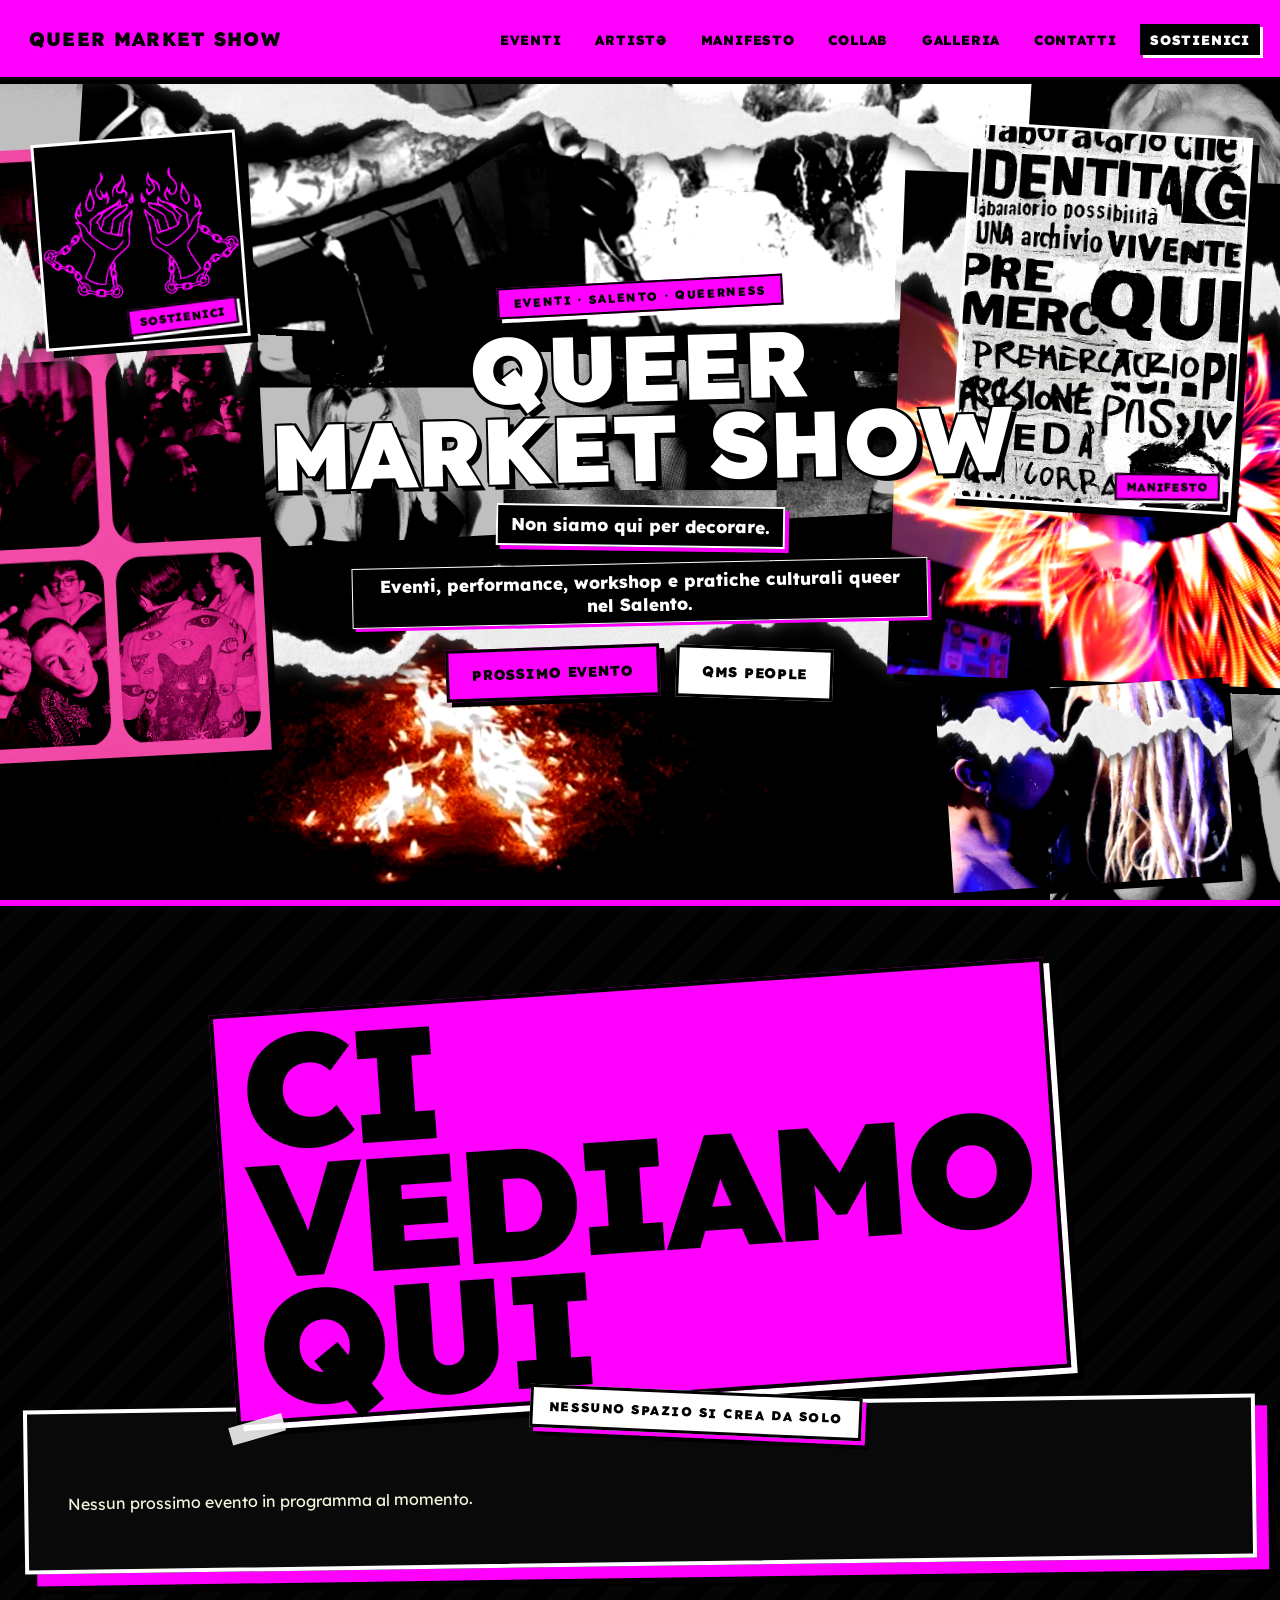
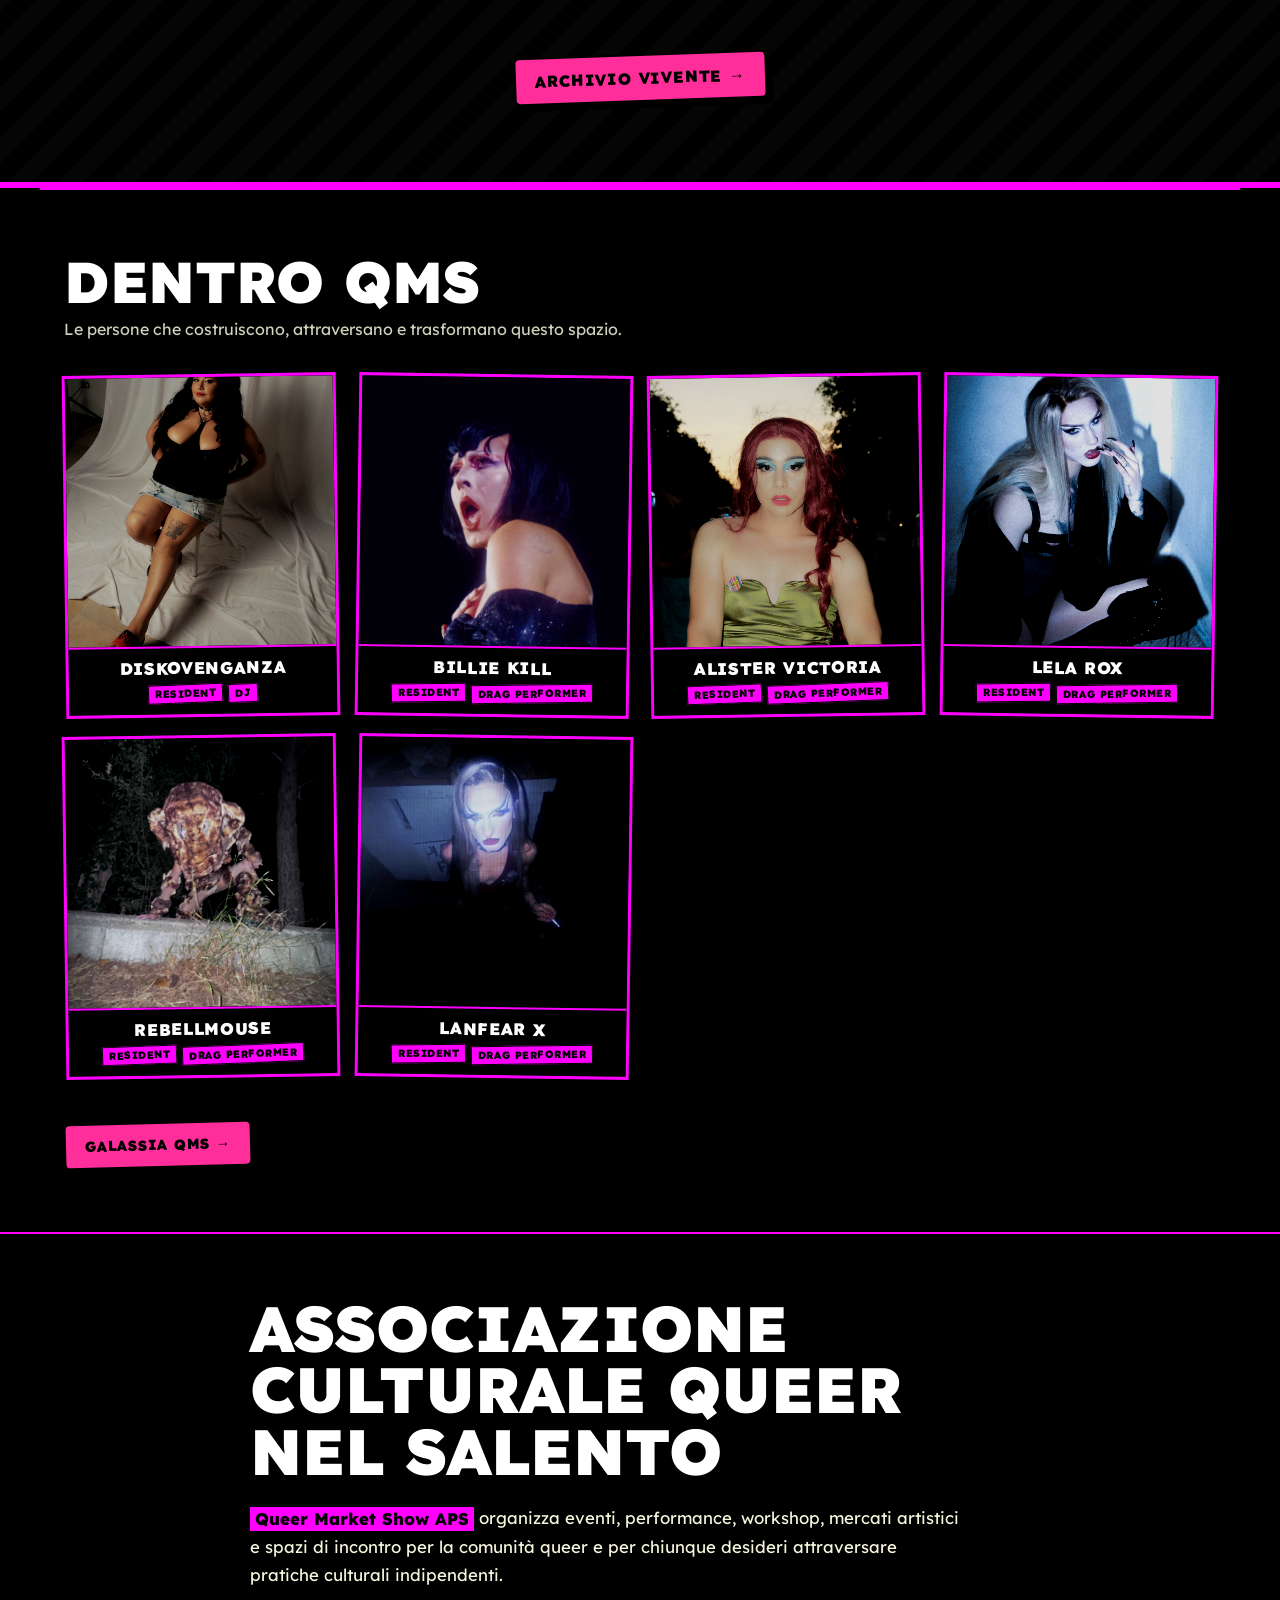
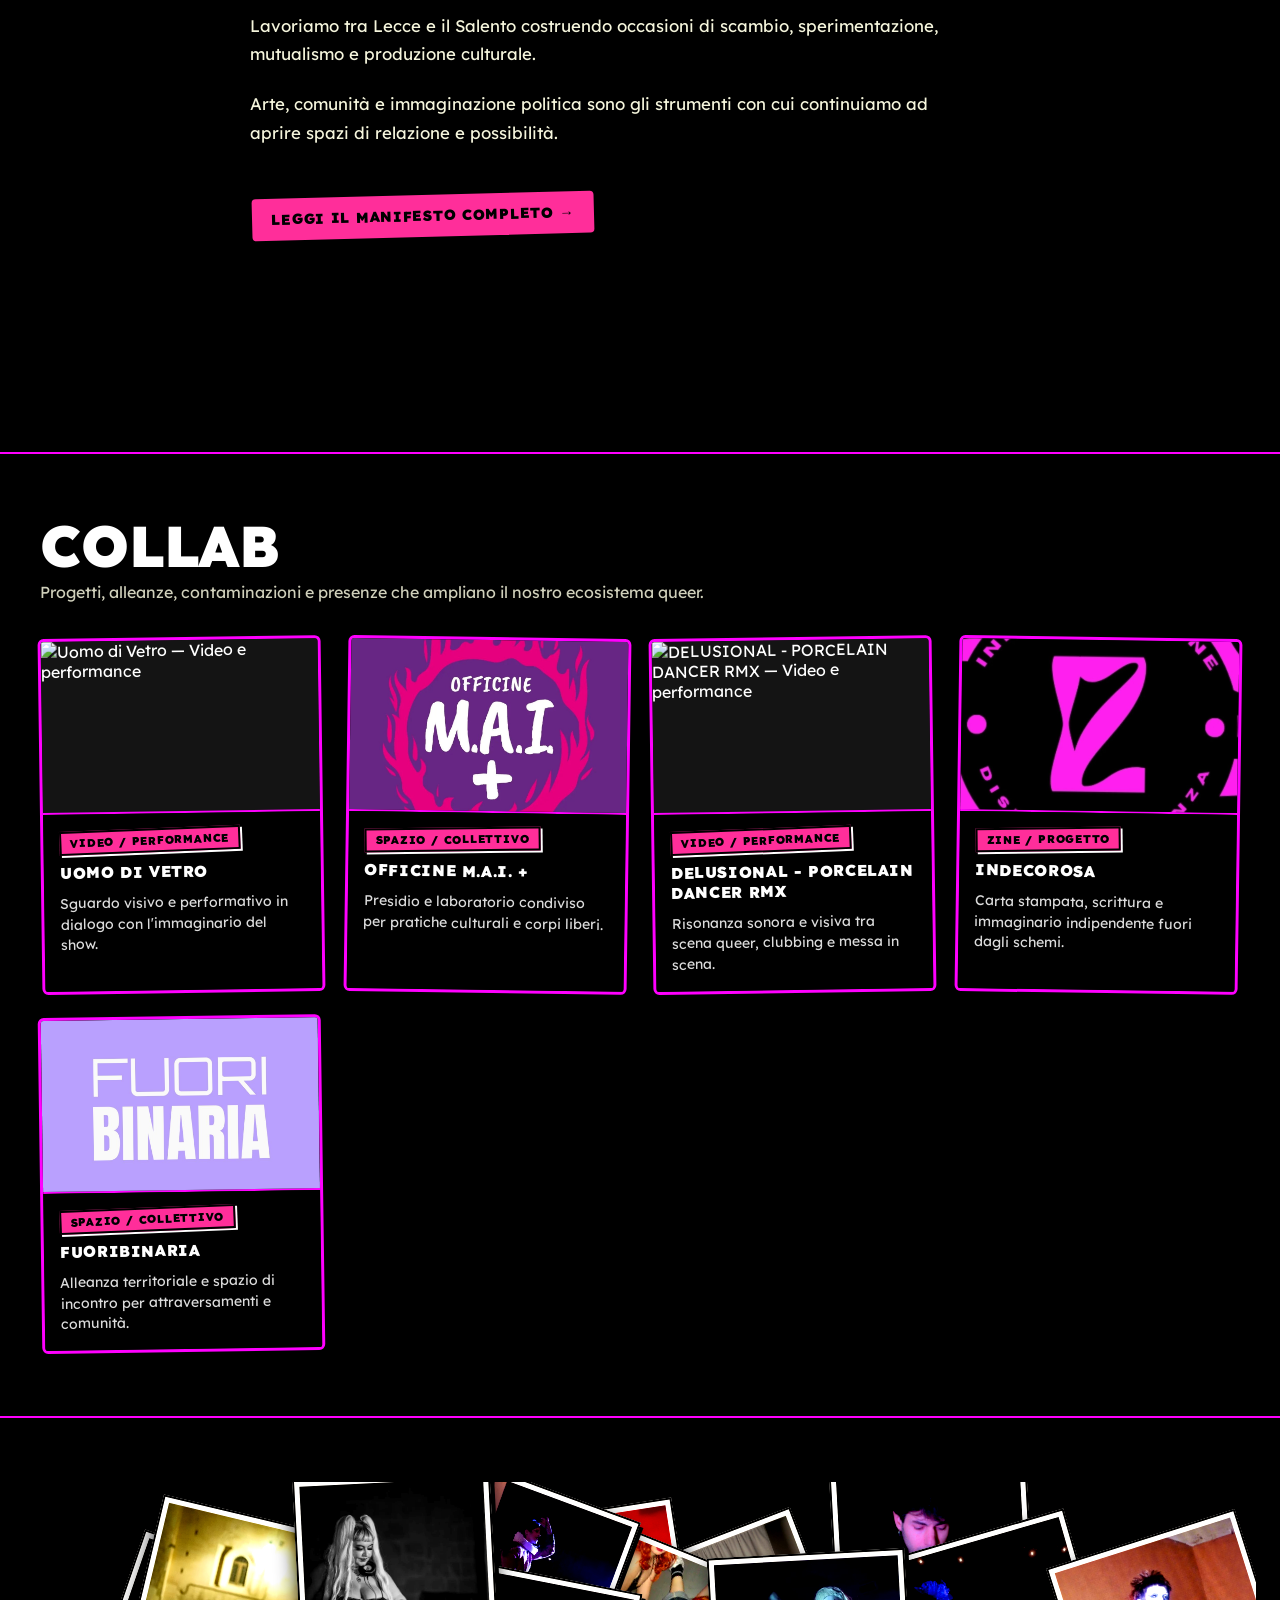
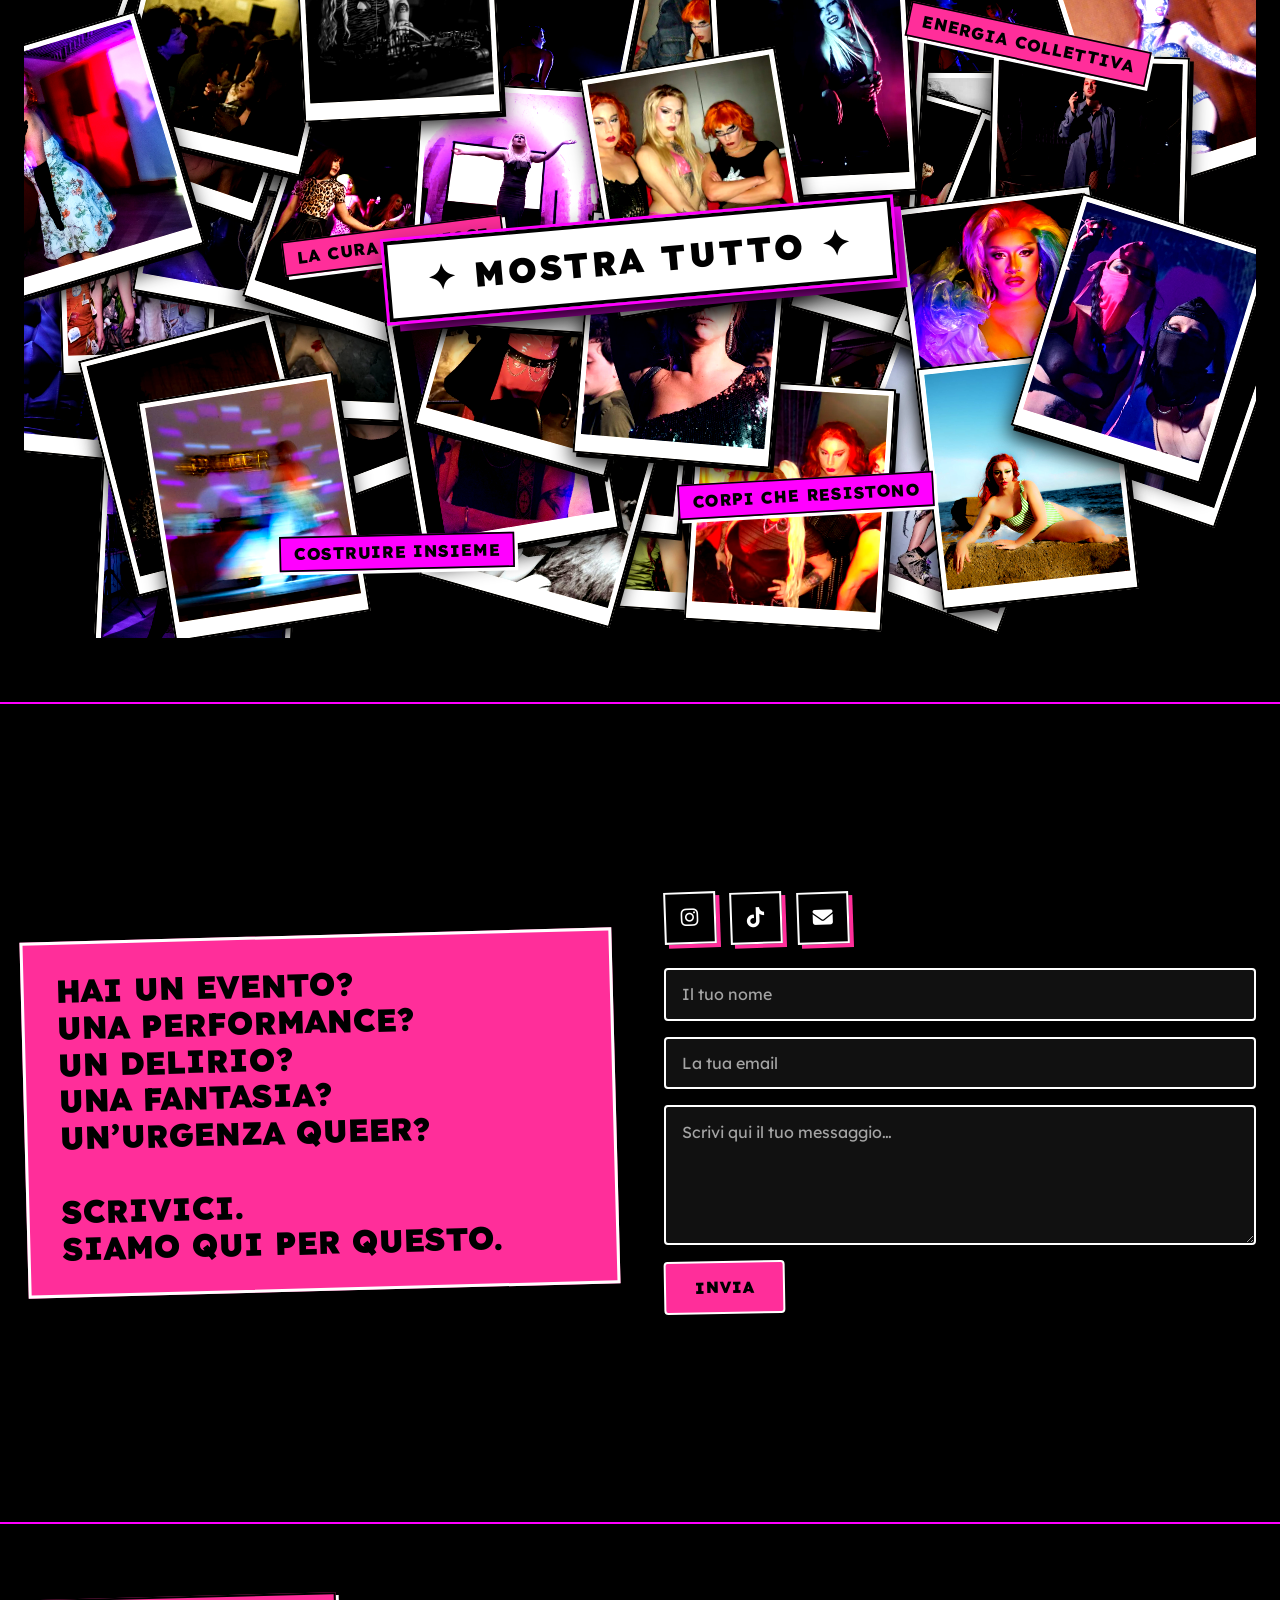
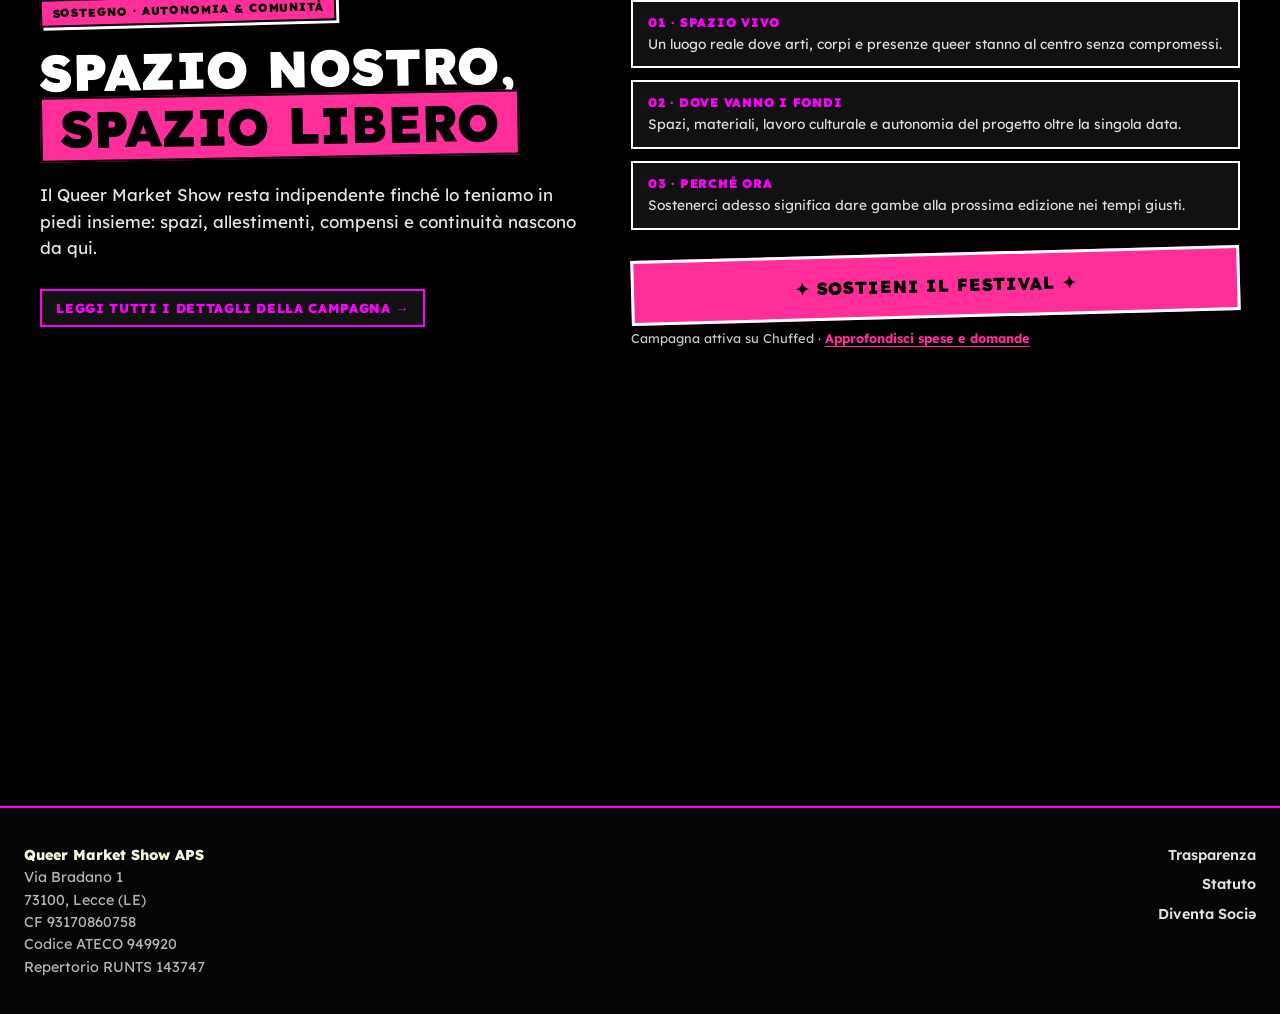
==== commit b5f16fdf: "sostienici" ====
--- a/index.html
+++ b/index.html
@@ -468,67 +468,43 @@
 <section id="sostienici" class="qms-sostienici-section scroll-section" aria-labelledby="sostienici-title">
   <div class="sostienici-grid">
 
-    <!-- COLONNA SINISTRA: MANIFESTO + PILASTRI SUBITO VISIBILI -->
+    <!-- COLONNA SINISTRA: MANIFESTO ESSENZIALE -->
     <div class="sostienici-col-left">
 
-      <span class="sostienici-kicker">Sostegno · Comunità &amp; Autonomia</span>
+      <span class="sostienici-kicker">Sostegno · Autonomia &amp; Comunità</span>
 
       <h2 id="sostienici-title" class="sostienici-title">
         Spazio Nostro, <span>Spazio Libero</span>
       </h2>
 
       <p class="sostienici-lead">
-        Il Queer Market Show vive perché lo teniamo in piedi insieme. Ogni contributo aiuta a
-        pagare spazi, cachet, materiali e presenze indipendenti senza dipendere da chi vuole
-        addomesticare il nostro immaginario.
+        Il Queer Market Show resta indipendente finché lo teniamo in piedi insieme:
+        spazi, allestimenti, compensi e continuità nascono da qui.
       </p>
+
+      <a href="sostienici.html" class="sost-detail-link">
+        Leggi tutti i dettagli della campagna →
+      </a>
+
+    </div>
+
+    <!-- COLONNA DESTRA: 3 PUNTI CHIAVE + AZIONE -->
+    <div class="sostienici-col-right">
 
       <div class="sostienici-pillars">
         <div class="sost-pillar">
           <strong>01 · Spazio vivo</strong>
-          <p>Un luogo reale dove corpi, arti, mercati e relazioni queer non sono ospiti tollerati, ma al centro.</p>
+          <p>Un luogo reale dove arti, corpi e presenze queer stanno al centro senza compromessi.</p>
         </div>
         <div class="sost-pillar">
           <strong>02 · Dove vanno i fondi</strong>
-          <p>Spazi, allestimenti, compensi equi alle artistə e continuità del progetto oltre la singola data.</p>
+          <p>Spazi, materiali, lavoro culturale e autonomia del progetto oltre la singola data.</p>
         </div>
         <div class="sost-pillar">
           <strong>03 · Perché ora</strong>
-          <p>Difendere spazi indipendenti costa: sostenerci oggi significa far esistere la prossima edizione.</p>
+          <p>Sostenerci adesso significa dare gambe alla prossima edizione nei tempi giusti.</p>
         </div>
       </div>
-
-    </div>
-
-    <!-- COLONNA DESTRA: APPROFONDIMENTI + CTA DIRETTA -->
-    <div class="sostienici-col-right">
-
-      <p class="sostienici-subhead">Vuoi leggere i dettagli prima di donare?</p>
-
-      <button type="button" class="sost-card" data-card="1">
-        <h3>Chi siamo e perché questo spazio</h3>
-        <span class="sost-plus" aria-hidden="true">+</span>
-      </button>
-
-      <button type="button" class="sost-card" data-card="2">
-        <h3>Da anni costruiamo un nodo essenziale</h3>
-        <span class="sost-plus" aria-hidden="true">+</span>
-      </button>
-
-      <button type="button" class="sost-card" data-card="5">
-        <h3>A cosa servono i fondi nel dettaglio</h3>
-        <span class="sost-plus" aria-hidden="true">+</span>
-      </button>
-
-      <button type="button" class="sost-card" data-card="6">
-        <h3>Perché farlo ora e non aspettare</h3>
-        <span class="sost-plus" aria-hidden="true">+</span>
-      </button>
-
-      <button type="button" class="sost-card" data-card="7">
-        <h3>Restiamo vivi insieme</h3>
-        <span class="sost-plus" aria-hidden="true">+</span>
-      </button>
 
       <div class="sost-cta-box">
         <a href="https://chuffed.org/project/qms-ha-bisogno-del-tuo-sostegno"
@@ -538,18 +514,10 @@
           ✦ Sostieni il Festival ✦
         </a>
         <p class="sost-cta-note">
-          Si apre la campagna su Chuffed · Anche una piccola quota fa la differenza.
+          Campagna attiva su Chuffed · <a href="sostienici.html">Approfondisci spese e domande</a>
         </p>
       </div>
 
-    </div>
-  </div>
-
-  <!-- LIGHTBOX -->
-  <div class="sost-lightbox" id="sost-lightbox" role="dialog" aria-modal="true" aria-label="Approfondimento sostegno">
-    <div class="sost-lightbox-content">
-      <button type="button" class="sost-lightbox-close" aria-label="Chiudi approfondimento">×</button>
-      <div class="sost-lightbox-body"></div>
     </div>
   </div>
 </section>
--- a/style.css
+++ b/style.css
@@ -3971,3 +3971,128 @@
 * {
   scrollbar-width: none !important;
 }
+/* ============================================================
+   PAGINA DEDICATA CROWDFUNDING (.sostienici-page)
+============================================================ */
+
+.campaign-hero-actions,
+.campaign-bottom-cta {
+  margin-top: 1.5rem;
+  max-width: 440px;
+}
+
+.campaign-block {
+  max-width: 920px;
+  margin: 0 auto 2rem;
+  padding: clamp(1.5rem, 3.2vw, 2.25rem);
+  background: #0b0b0b;
+  color: #fff;
+  border: 2px solid #fff;
+  border-radius: 0;
+  box-shadow: 6px 6px 0 #000;
+}
+
+.campaign-step {
+  display: inline-block;
+  margin-bottom: 0.65rem;
+  padding: 0.24rem 0.6rem;
+  background: var(--primary-color);
+  color: #000;
+  border: 2px solid #000;
+  border-radius: 0;
+  font-size: 0.72rem;
+  font-weight: 900;
+  text-transform: uppercase;
+  letter-spacing: 0.08em;
+}
+
+.campaign-block h2 {
+  margin: 0 0 0.9rem;
+  font-size: clamp(1.35rem, 2.8vw, 2rem);
+  font-weight: 900;
+  line-height: 1.1;
+  text-transform: uppercase;
+  color: #fff;
+}
+
+.campaign-block p {
+  margin: 0 0 0.9rem;
+  font-size: 0.98rem;
+  line-height: 1.6;
+  color: rgba(255, 255, 255, 0.88);
+}
+
+.campaign-block p:last-child {
+  margin-bottom: 0;
+}
+
+.campaign-list {
+  list-style: none;
+  margin: 1rem 0 0;
+  padding: 0;
+  display: grid;
+  gap: 0.8rem;
+}
+
+.campaign-list li {
+  padding: 0.85rem 1rem;
+  background: #141414;
+  border-left: 3px solid var(--accent-pink);
+  font-size: 0.94rem;
+  line-height: 1.55;
+  color: rgba(255, 255, 255, 0.9);
+}
+
+.campaign-list strong {
+  color: #fff;
+}
+
+.campaign-faq-grid {
+  display: grid;
+  gap: 0.85rem;
+  margin-top: 1rem;
+}
+/* ============================================================
+   SOSTIENICI HOME — LINK PAGINA DEDICATA
+============================================================ */
+
+.sost-detail-link {
+  display: inline-flex;
+  align-items: center;
+  align-self: flex-start;
+  margin-top: 0.35rem;
+  padding: 0.55rem 0.9rem;
+  background: #111;
+  color: var(--primary-color);
+  border: 2px solid var(--primary-color);
+  border-radius: 0;
+  box-shadow: 3px 3px 0 #000;
+  font-size: 0.82rem;
+  font-weight: 800;
+  text-transform: uppercase;
+  letter-spacing: 0.05em;
+  text-decoration: none;
+  transition: transform 0.14s ease, background-color 0.14s ease, color 0.14s ease, box-shadow 0.14s ease;
+}
+
+.sost-detail-link:hover,
+.sost-detail-link:focus-visible {
+  background: var(--primary-color);
+  color: #000;
+  transform: translateY(-2px);
+  box-shadow: 4px 4px 0 #fff;
+  outline: none;
+}
+
+.sost-cta-note a {
+  color: var(--accent-pink);
+  font-weight: 700;
+  text-decoration: none;
+  border-bottom: 1px solid currentColor;
+}
+
+.sost-cta-note a:hover,
+.sost-cta-note a:focus-visible {
+  color: #fff;
+  outline: none;
+}
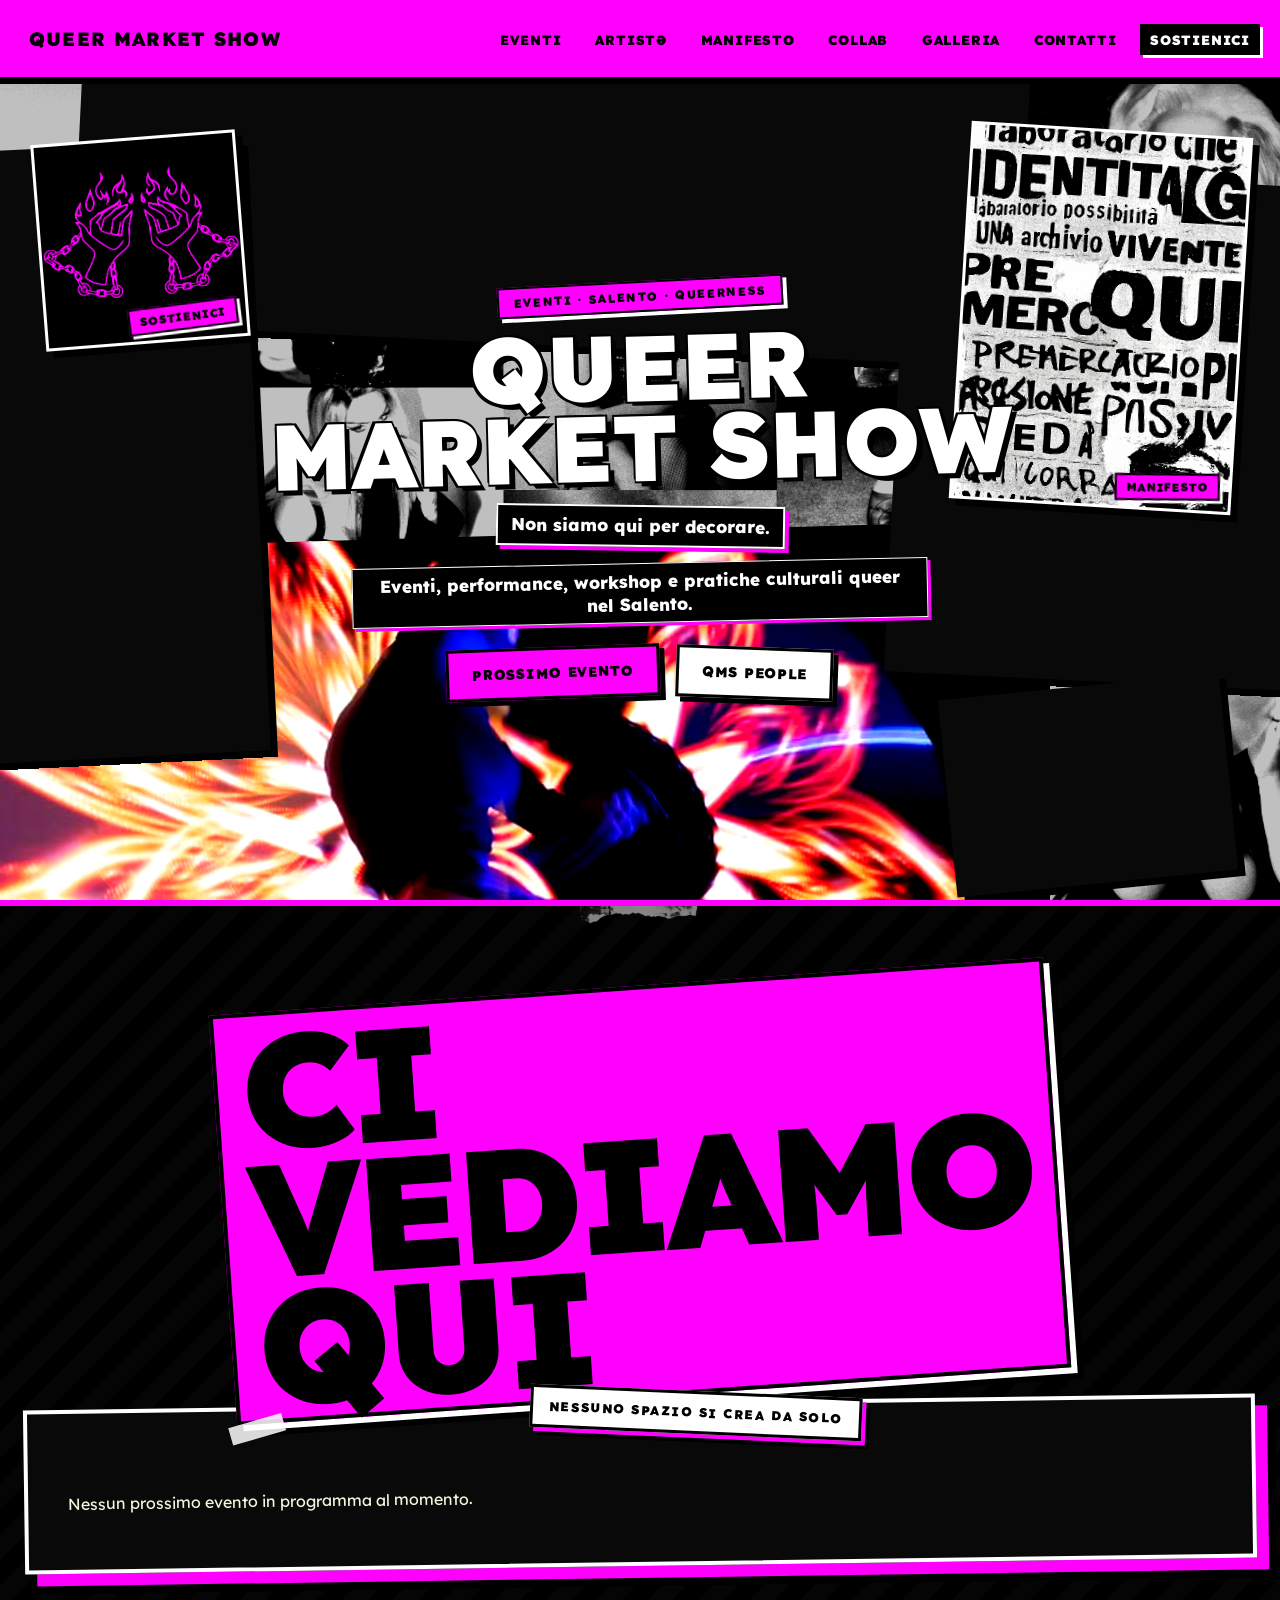
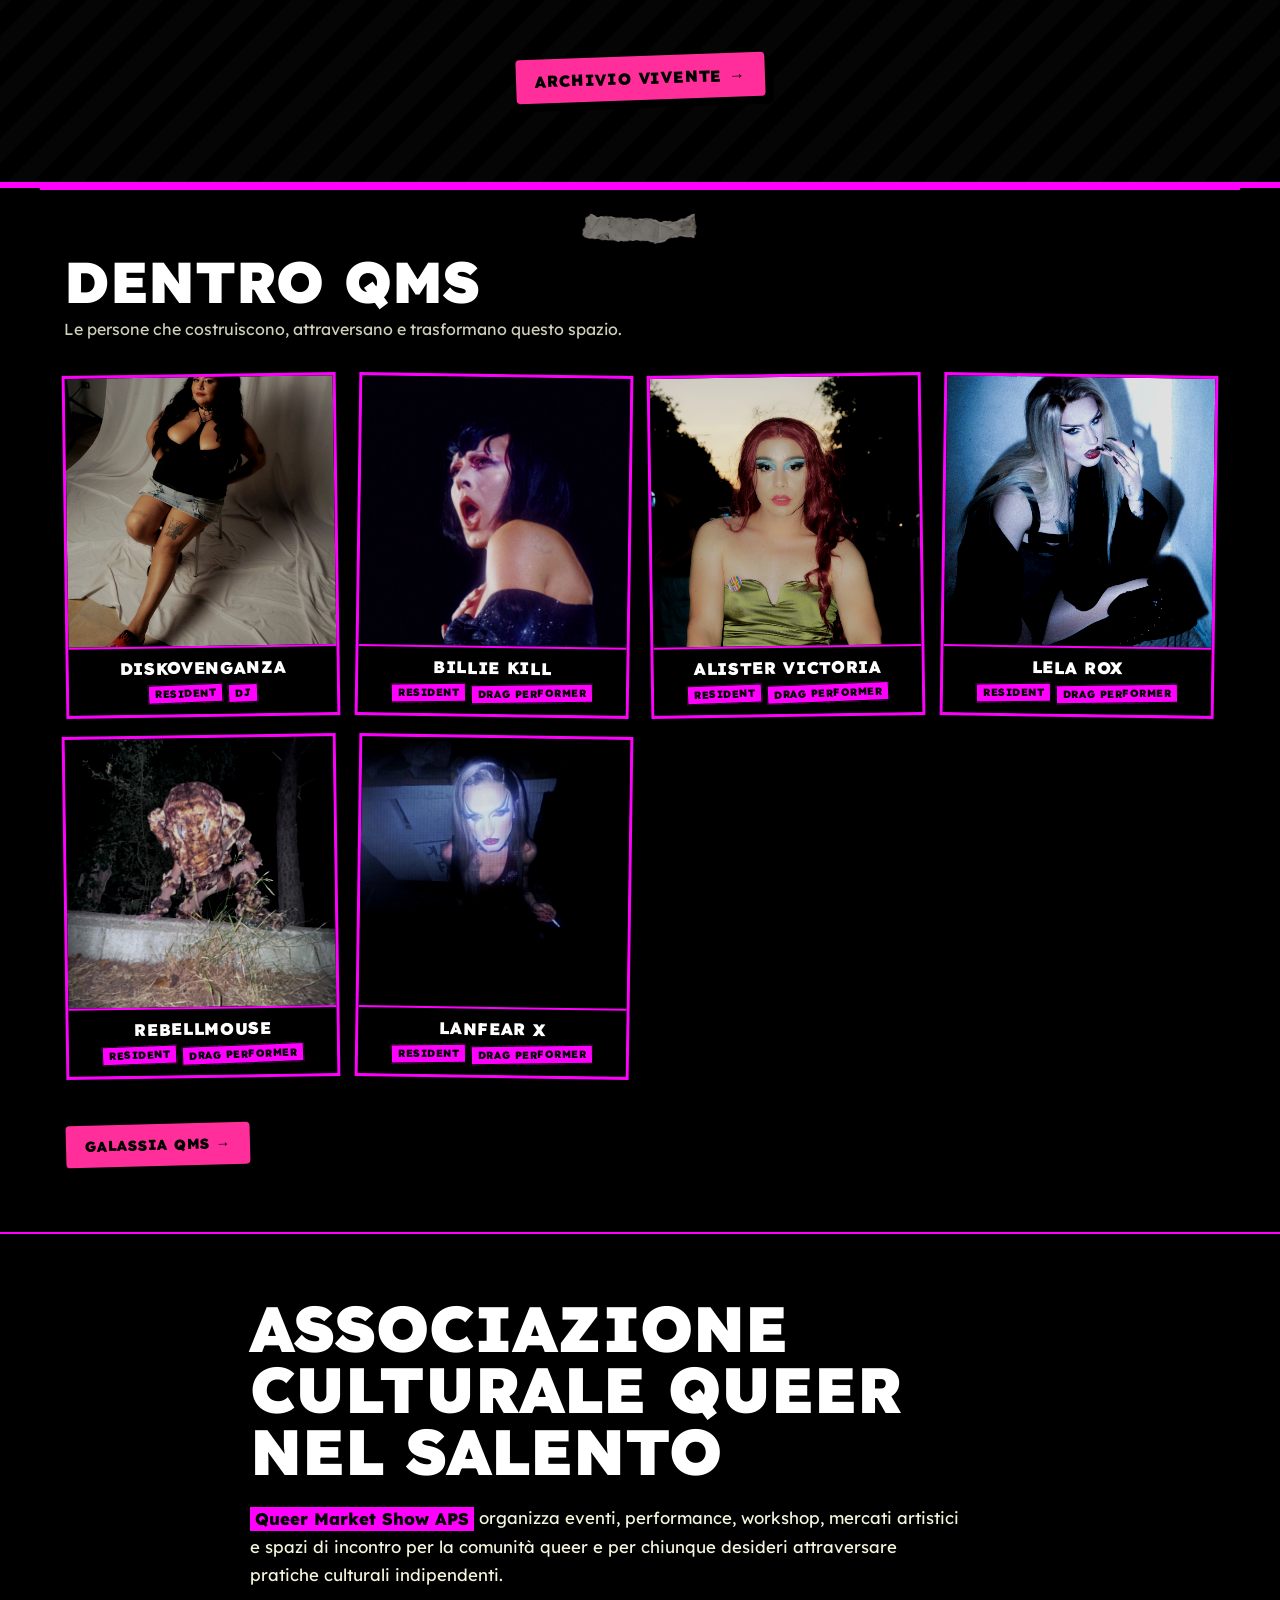
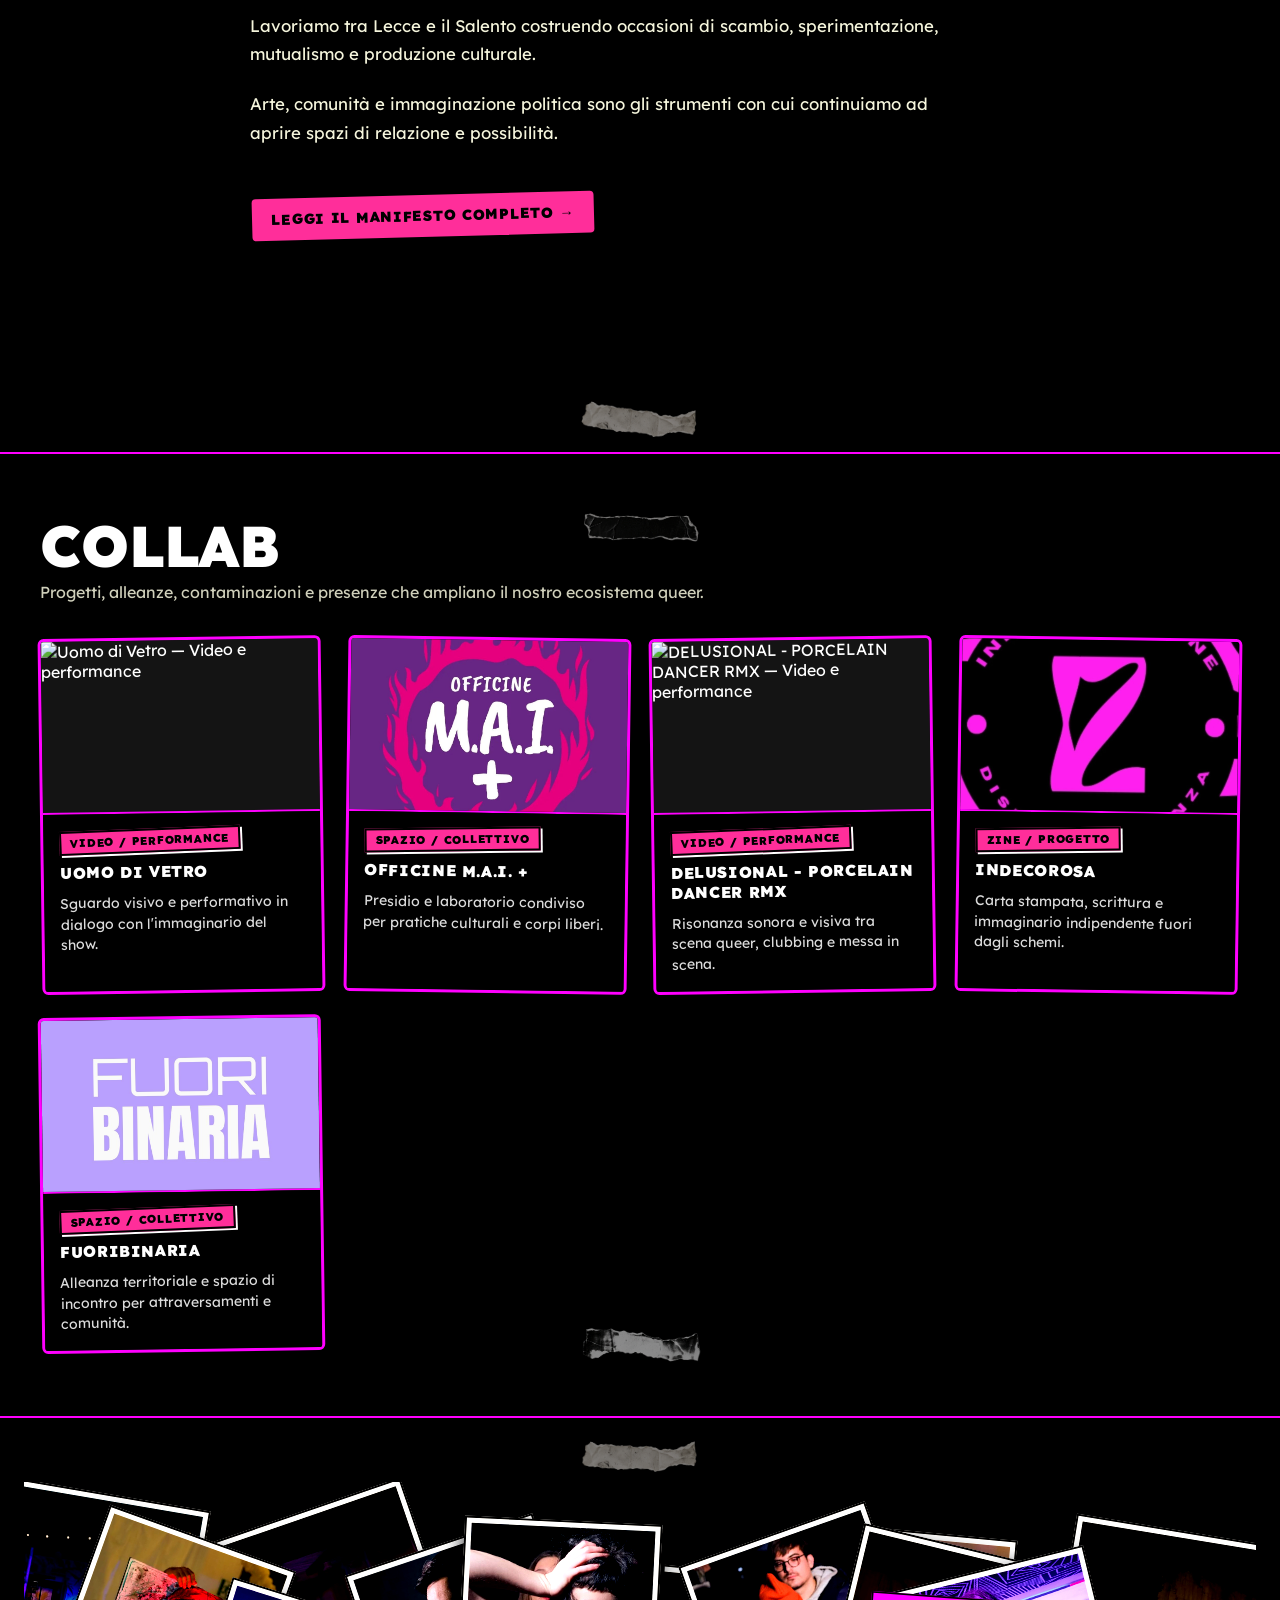
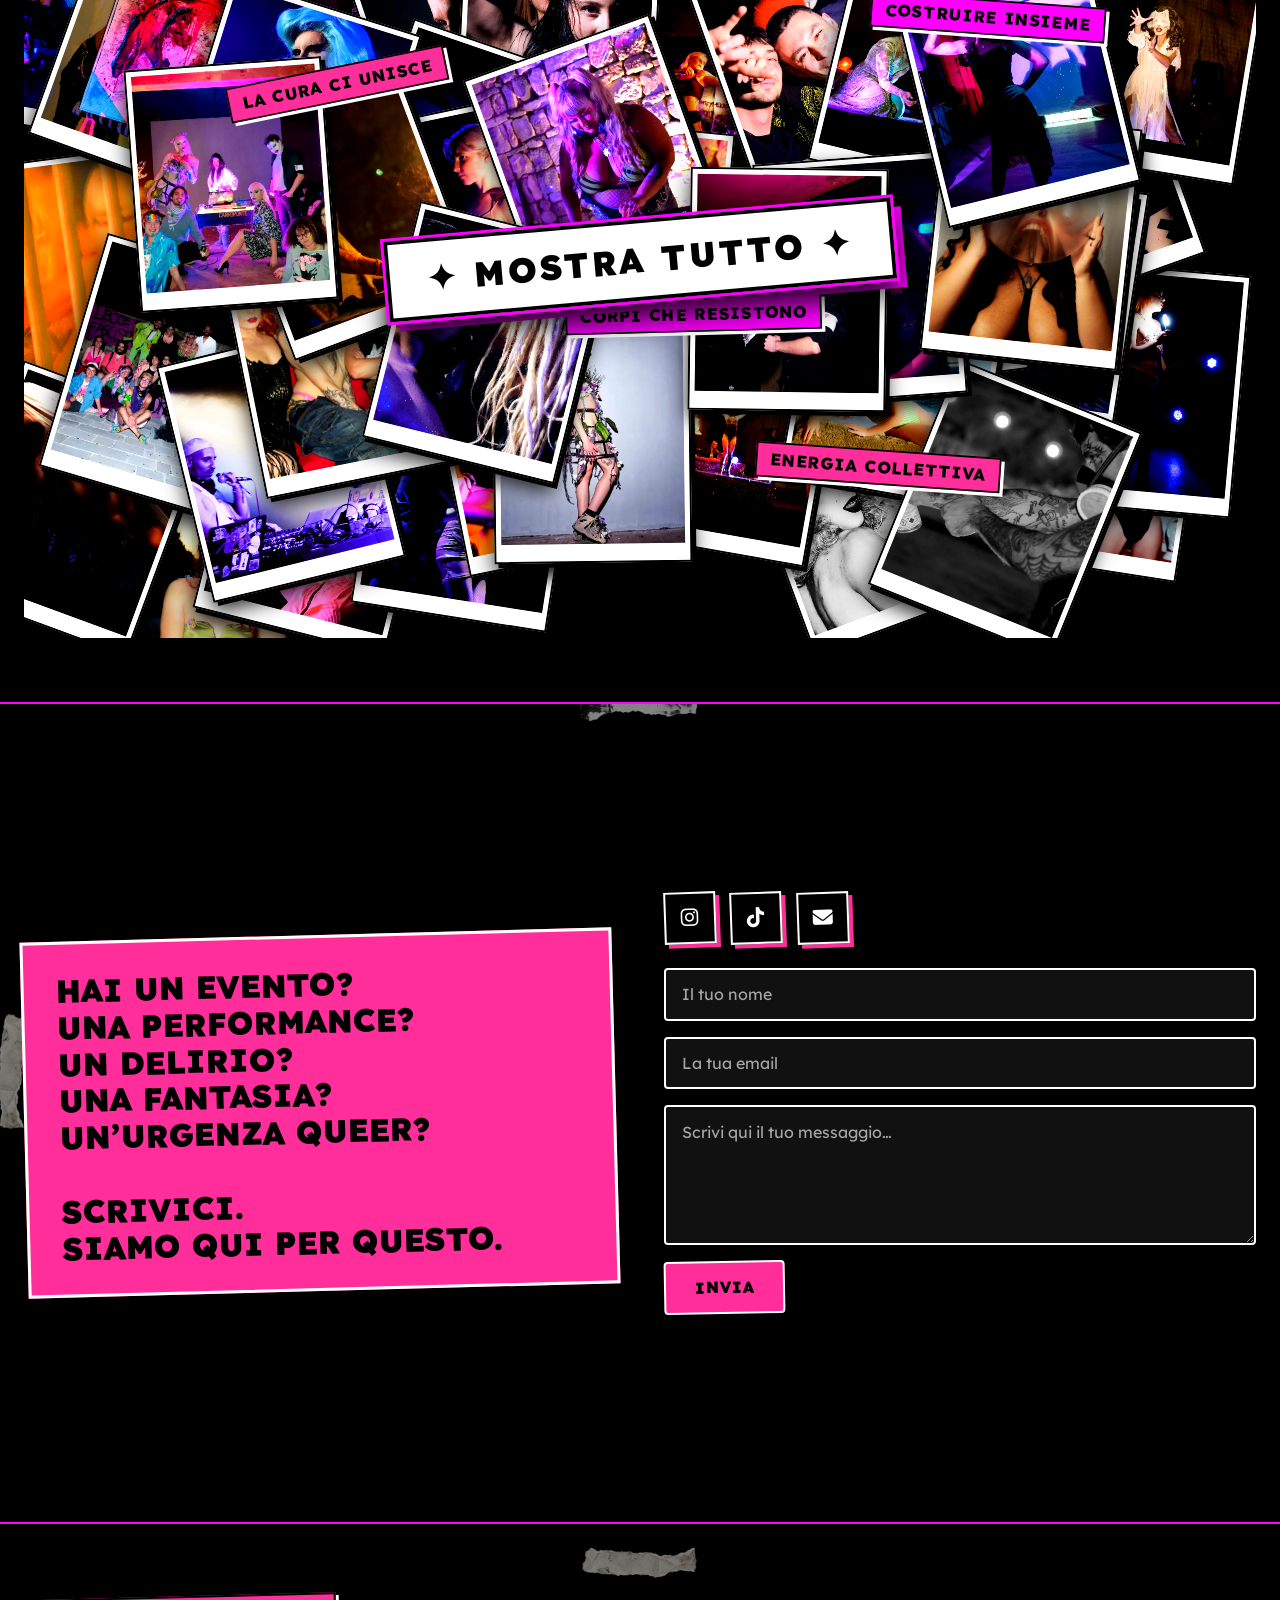
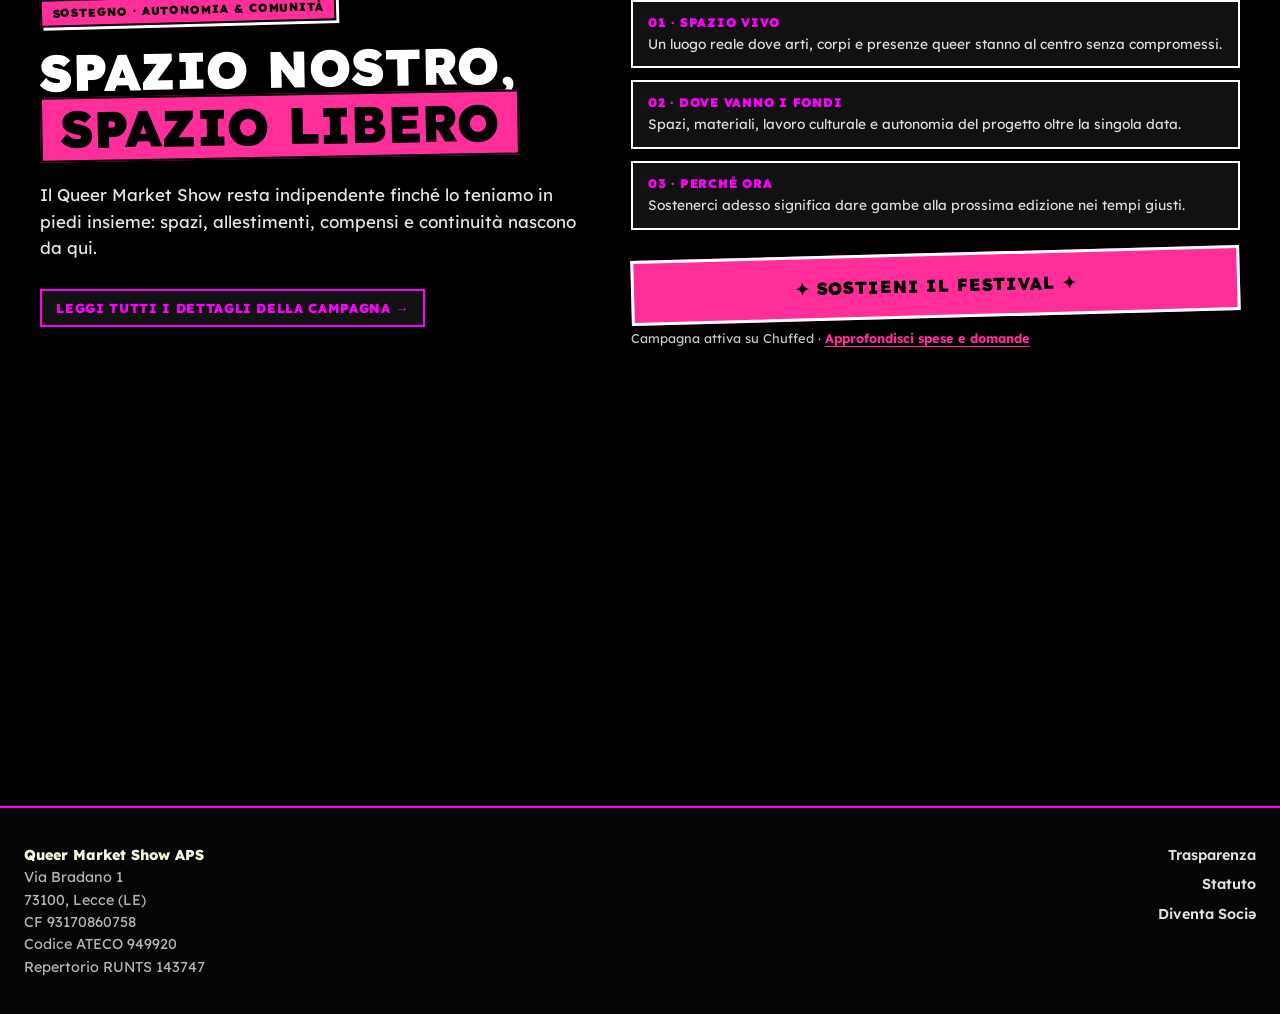
==== commit 32cbcf4b: "speriamo bene" ====
--- a/index.html
+++ b/index.html
@@ -147,6 +147,12 @@
 
 <section id="calendario" class="featured-event-home scroll-section">
 
+  <!-- STRAPPI -->
+  <div class="section-tears" aria-hidden="true">
+    <span class="tear tear-top tear-foto"></span>
+    <span class="tear tear-right tear-nero"></span>
+  </div>
+
   <div class="section-header">
 
     <h2>
@@ -185,6 +191,12 @@
 
 <section id="artiste" class="scroll-section home-artists-section">
 
+  <!-- STRAPPI -->
+  <div class="section-tears" aria-hidden="true">
+    <span class="tear tear-top tear-sporco"></span>
+    <span class="tear tear-left tear-foto"></span>
+  </div>
+
   <div class="section-header">
 
     <h2>
@@ -218,7 +230,14 @@
   <div id="artist-modals"></div>
 
 </section>
+
 <section id="manifesto" class="manifesto-section scroll-section">
+
+  <!-- STRAPPI -->
+  <div class="section-tears" aria-hidden="true">
+    <span class="tear tear-left tear-nero"></span>
+    <span class="tear tear-bottom tear-sporco"></span>
+  </div>
 
   <div class="manifesto-container">
 
@@ -258,6 +277,13 @@
 
 <!-- COLLAB -->
 <section id="partnership" class="scroll-section">
+
+  <!-- STRAPPI -->
+  <div class="section-tears" aria-hidden="true">
+    <span class="tear tear-top tear-nero"></span>
+    <span class="tear tear-bottom tear-foto"></span>
+  </div>
+
   <div class="section-header">
     <h2>Collab</h2>
     <p>Progetti, alleanze, contaminazioni e presenze che ampliano il nostro ecosistema queer.</p>
@@ -339,12 +365,22 @@
     </a>
 
   </div>
-</section>
-
-
-<section id="gallery" class="qms-gallery-narrativa chaos scroll-section" aria-label="Galleria fotografica">
+
+</section>
+
+
+<section id="gallery"
+         class="qms-gallery-narrativa chaos scroll-section"
+         aria-label="Galleria fotografica">
+
+  <!-- STRAPPI -->
+  <div class="section-tears" aria-hidden="true">
+    <span class="tear tear-top tear-sporco"></span>
+    <span class="tear tear-right tear-nero"></span>
+  </div>
 
   <div class="qms-gallery-grid">
+
     <div class="qms-gallery-images" aria-live="polite"></div>
 
     <div class="qms-gallery-labels">
@@ -354,12 +390,15 @@
       <div class="label">Corpi che resistono</div>
     </div>
 
-    <a href="archivio.html" class="qms-gallery-archive-link chaos-button">
+    <a href="archivio.html"
+       class="qms-gallery-archive-link chaos-button">
       ✦ Mostra tutto ✦
     </a>
-  </div>
-
-</section>
+
+  </div>
+
+</section>
+
 
 
 <!-- Modale Galleria -->
@@ -395,7 +434,15 @@
   </div>
 </div>
 
-<section id="contatti" class="contact-section scroll-section" aria-labelledby="contatti-heading">
+<section id="contatti"
+         class="contact-section scroll-section"
+         aria-labelledby="contatti-heading">
+
+  <!-- STRAPPI -->
+  <div class="section-tears" aria-hidden="true">
+    <span class="tear tear-top tear-foto"></span>
+    <span class="tear tear-left tear-sporco"></span>
+  </div>
 
   <div class="contact-left">
     <div id="contatti-heading" class="contact-intro">
@@ -412,29 +459,33 @@
   <div class="contact-right">
 
     <div class="social-links" aria-label="Canali social e email">
+
       <a href="https://www.instagram.com/_qms_/"
          target="_blank"
          rel="noopener noreferrer"
          aria-label="Instagram di Queer Market Show">
         <i class="fab fa-instagram" aria-hidden="true"></i>
       </a>
-      
+
       <a href="https://www.tiktok.com/@queermarket"
          target="_blank"
          rel="noopener noreferrer"
          aria-label="TikTok di Queer Market Show">
         <i class="fab fa-tiktok" aria-hidden="true"></i>
       </a>
+
       <a href="mailto:queermarketshow@gmail.com"
          aria-label="Scrivi una mail a Queer Market Show">
         <i class="fas fa-envelope" aria-hidden="true"></i>
       </a>
+
     </div>
 
     <form class="contact-form"
           id="qmsForm"
           action="https://formspree.io/f/xbdakywd"
           method="POST">
+
       <label for="contact-name" class="sr-only">Il tuo nome</label>
       <input id="contact-name"
              type="text"
@@ -458,20 +509,35 @@
                 required></textarea>
 
       <button type="submit">Invia</button>
-      <p class="form-status" role="status" aria-live="polite"></p>
+
+      <p class="form-status"
+         role="status"
+         aria-live="polite"></p>
+
     </form>
 
   </div>
 
 </section>
 
-<section id="sostienici" class="qms-sostienici-section scroll-section" aria-labelledby="sostienici-title">
+<section id="sostienici"
+         class="qms-sostienici-section scroll-section"
+         aria-labelledby="sostienici-title">
+
+  <!-- STRAPPI -->
+  <div class="section-tears" aria-hidden="true">
+    <span class="tear tear-top tear-sporco"></span>
+    <span class="tear tear-right tear-nero"></span>
+  </div>
+
   <div class="sostienici-grid">
 
     <!-- COLONNA SINISTRA: MANIFESTO ESSENZIALE -->
     <div class="sostienici-col-left">
 
-      <span class="sostienici-kicker">Sostegno · Autonomia &amp; Comunità</span>
+      <span class="sostienici-kicker">
+        Sostegno · Autonomia &amp; Comunità
+      </span>
 
       <h2 id="sostienici-title" class="sostienici-title">
         Spazio Nostro, <span>Spazio Libero</span>
@@ -492,34 +558,52 @@
     <div class="sostienici-col-right">
 
       <div class="sostienici-pillars">
+
         <div class="sost-pillar">
           <strong>01 · Spazio vivo</strong>
-          <p>Un luogo reale dove arti, corpi e presenze queer stanno al centro senza compromessi.</p>
+          <p>
+            Un luogo reale dove arti, corpi e presenze queer stanno al centro senza compromessi.
+          </p>
         </div>
+
         <div class="sost-pillar">
           <strong>02 · Dove vanno i fondi</strong>
-          <p>Spazi, materiali, lavoro culturale e autonomia del progetto oltre la singola data.</p>
+          <p>
+            Spazi, materiali, lavoro culturale e autonomia del progetto oltre la singola data.
+          </p>
         </div>
+
         <div class="sost-pillar">
           <strong>03 · Perché ora</strong>
-          <p>Sostenerci adesso significa dare gambe alla prossima edizione nei tempi giusti.</p>
+          <p>
+            Sostenerci adesso significa dare gambe alla prossima edizione nei tempi giusti.
+          </p>
         </div>
+
       </div>
 
       <div class="sost-cta-box">
+
         <a href="https://chuffed.org/project/qms-ha-bisogno-del-tuo-sostegno"
            target="_blank"
            rel="noopener noreferrer"
            class="sost-card sost-cta">
           ✦ Sostieni il Festival ✦
         </a>
+
         <p class="sost-cta-note">
-          Campagna attiva su Chuffed · <a href="sostienici.html">Approfondisci spese e domande</a>
+          Campagna attiva su Chuffed ·
+          <a href="sostienici.html">
+            Approfondisci spese e domande
+          </a>
         </p>
+
       </div>
 
     </div>
-  </div>
+
+  </div>
+
 </section>
 
 <!-- SCRIPT MODULARI -->
--- a/style.css
+++ b/style.css
@@ -4095,4 +4095,203 @@
 .sost-cta-note a:focus-visible {
   color: #fff;
   outline: none;
+}
+/* =====================================================
+   QMS · GRAIN & TEARS SYSTEM
+===================================================== */
+
+/* ---------------------------------
+   GRAIN OVERLAY GLOBALE
+--------------------------------- */
+
+body::before{
+    content:"";
+    position:fixed;
+    inset:0;
+    pointer-events:none;
+    z-index:9999;
+
+    background:url("images/noise.png") repeat;
+
+    opacity:.04;
+
+    mix-blend-mode:overlay;
+}
+
+/* ---------------------------------
+   STRUTTURA SEZIONI
+--------------------------------- */
+
+.scroll-section,
+.manifesto-section,
+.archive-section,
+.events-section,
+.eventi-hero,
+.contact-section,
+.qms-gallery-narrativa,
+.qms-sostienici-section,
+.artists-page-main,
+.qms-archive-page,
+#manifesto-extended,
+#sostienici-dettagli,
+#archivio{
+    position:relative;
+    overflow:hidden;
+}
+
+.scroll-section > *,
+.manifesto-section > *,
+.archive-section > *,
+.events-section > *,
+.eventi-hero > *,
+.contact-section > *,
+.qms-gallery-narrativa > *,
+.qms-sostienici-section > *,
+.artists-page-main > *,
+.qms-archive-page > *,
+#manifesto-extended > *,
+#sostienici-dettagli > *,
+#archivio > *{
+    position:relative;
+    z-index:2;
+}
+
+/* ---------------------------------
+   WRAPPER STRAPPI
+--------------------------------- */
+
+.section-tears{
+    position:absolute;
+    inset:0;
+    overflow:hidden;
+
+    pointer-events:none;
+    z-index:1;
+}
+
+/* ---------------------------------
+   STRAPPI BASE
+--------------------------------- */
+
+.tear{
+    position:absolute;
+    display:block;
+
+    background-repeat:no-repeat;
+    background-position:center;
+    background-size:contain;
+
+    pointer-events:none;
+
+    opacity:.55;
+}
+
+/* ---------------------------------
+   PNG
+--------------------------------- */
+
+.tear-foto{
+    background-image:url("images/strappo_foto.png");
+}
+
+.tear-sporco{
+    background-image:url("images/strappo_sporco.png");
+}
+
+.tear-nero{
+    background-image:url("images/strappo_nero.png");
+}
+
+/* ---------------------------------
+   POSIZIONI
+--------------------------------- */
+
+.tear-top{
+    top:-25px;
+    left:-5%;
+
+    width:110%;
+    height:120px;
+
+    transform:rotate(-3deg);
+}
+
+.tear-bottom{
+    bottom:-25px;
+    left:-5%;
+
+    width:110%;
+    height:120px;
+
+    transform:rotate(2deg);
+}
+
+.tear-left{
+    left:-45px;
+    top:10%;
+
+    width:120px;
+    height:70%;
+
+    transform:rotate(90deg);
+}
+
+.tear-right{
+    right:-45px;
+    top:10%;
+
+    width:120px;
+    height:70%;
+
+    transform:rotate(-90deg);
+}
+
+/* ---------------------------------
+   VARIANTI DI INTENSITÀ
+--------------------------------- */
+
+.tear-soft{
+    opacity:.35;
+}
+
+.tear-medium{
+    opacity:.55;
+}
+
+.tear-strong{
+    opacity:.8;
+}
+
+/* ---------------------------------
+   MICRO VARIAZIONI ORGANICHE
+--------------------------------- */
+
+.section-tears .tear:nth-child(1){
+    filter:contrast(105%);
+}
+
+.section-tears .tear:nth-child(2){
+    filter:contrast(115%);
+}
+
+.section-tears .tear:nth-child(3){
+    filter:contrast(110%);
+}
+
+/* ---------------------------------
+   MOBILE
+--------------------------------- */
+
+@media (max-width:768px){
+
+    .tear-top,
+    .tear-bottom{
+        height:80px;
+    }
+
+    .tear-left,
+    .tear-right{
+        width:80px;
+    }
+
 }
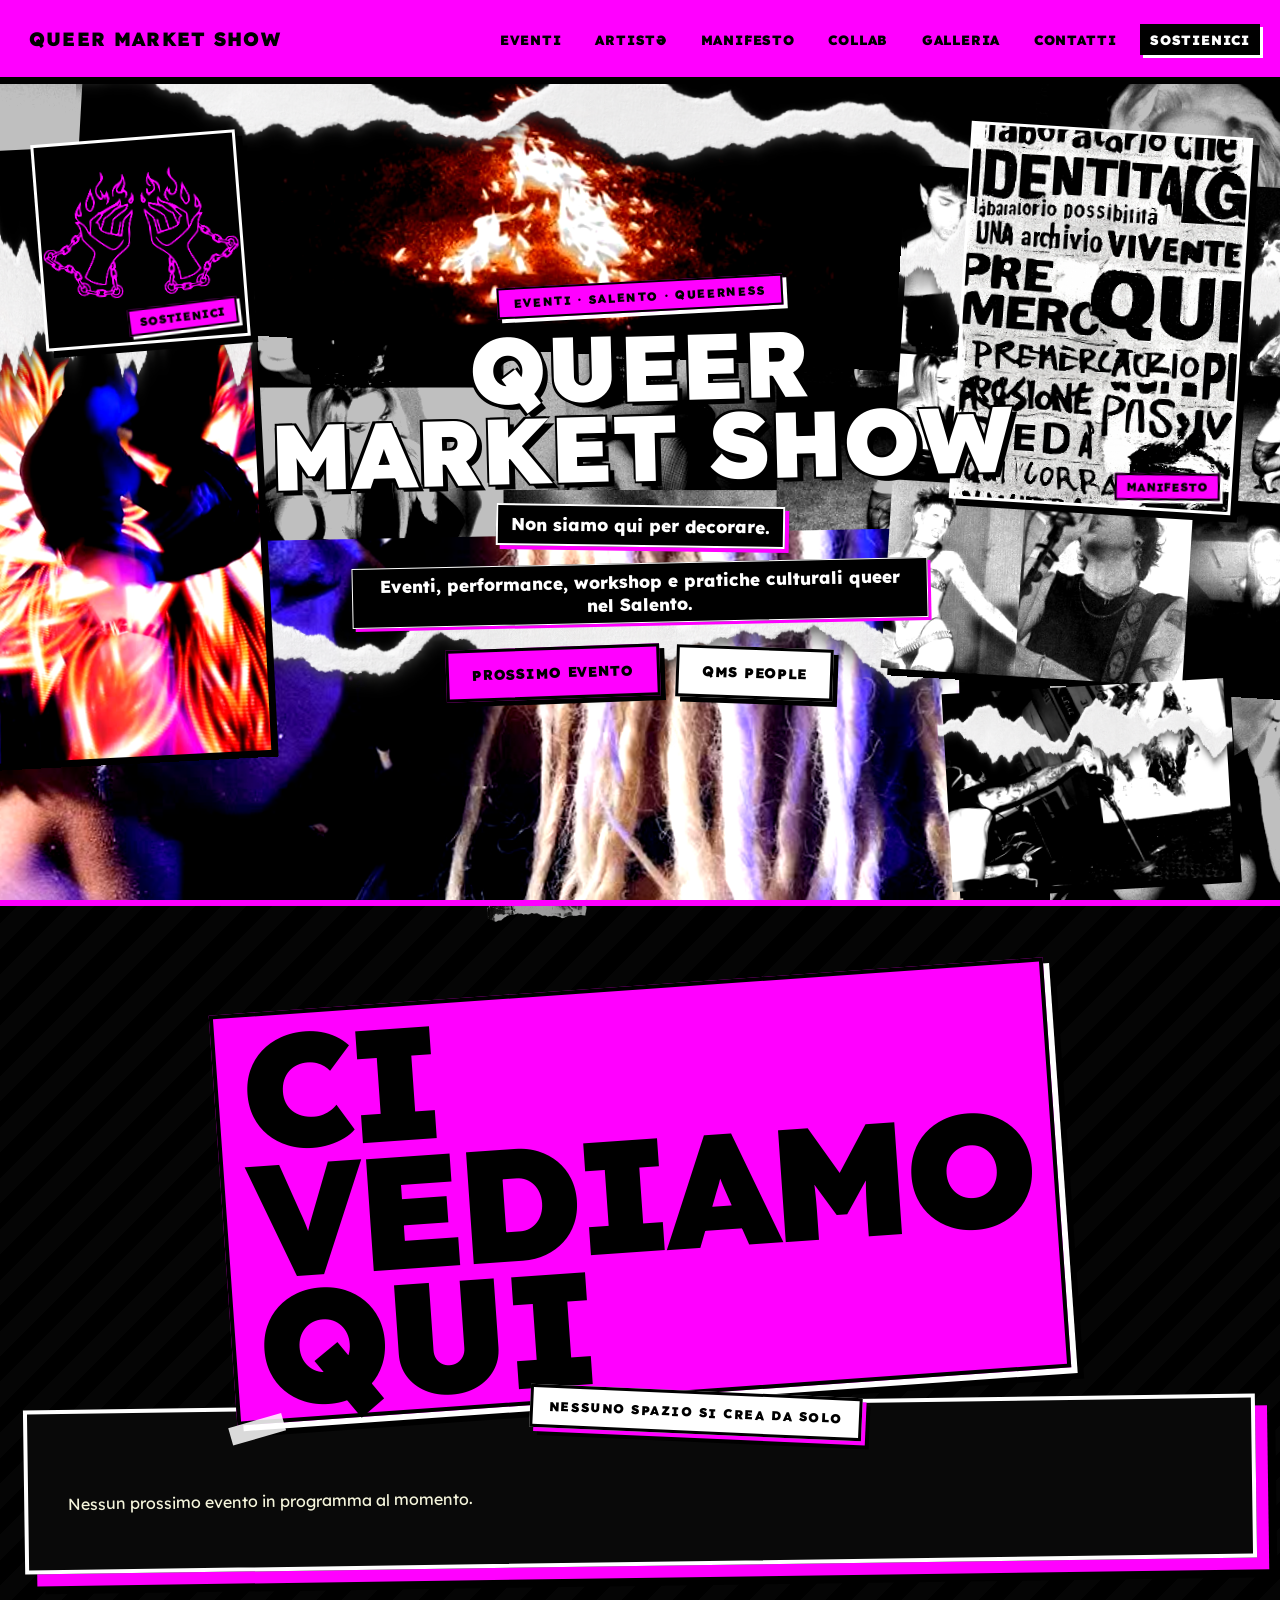
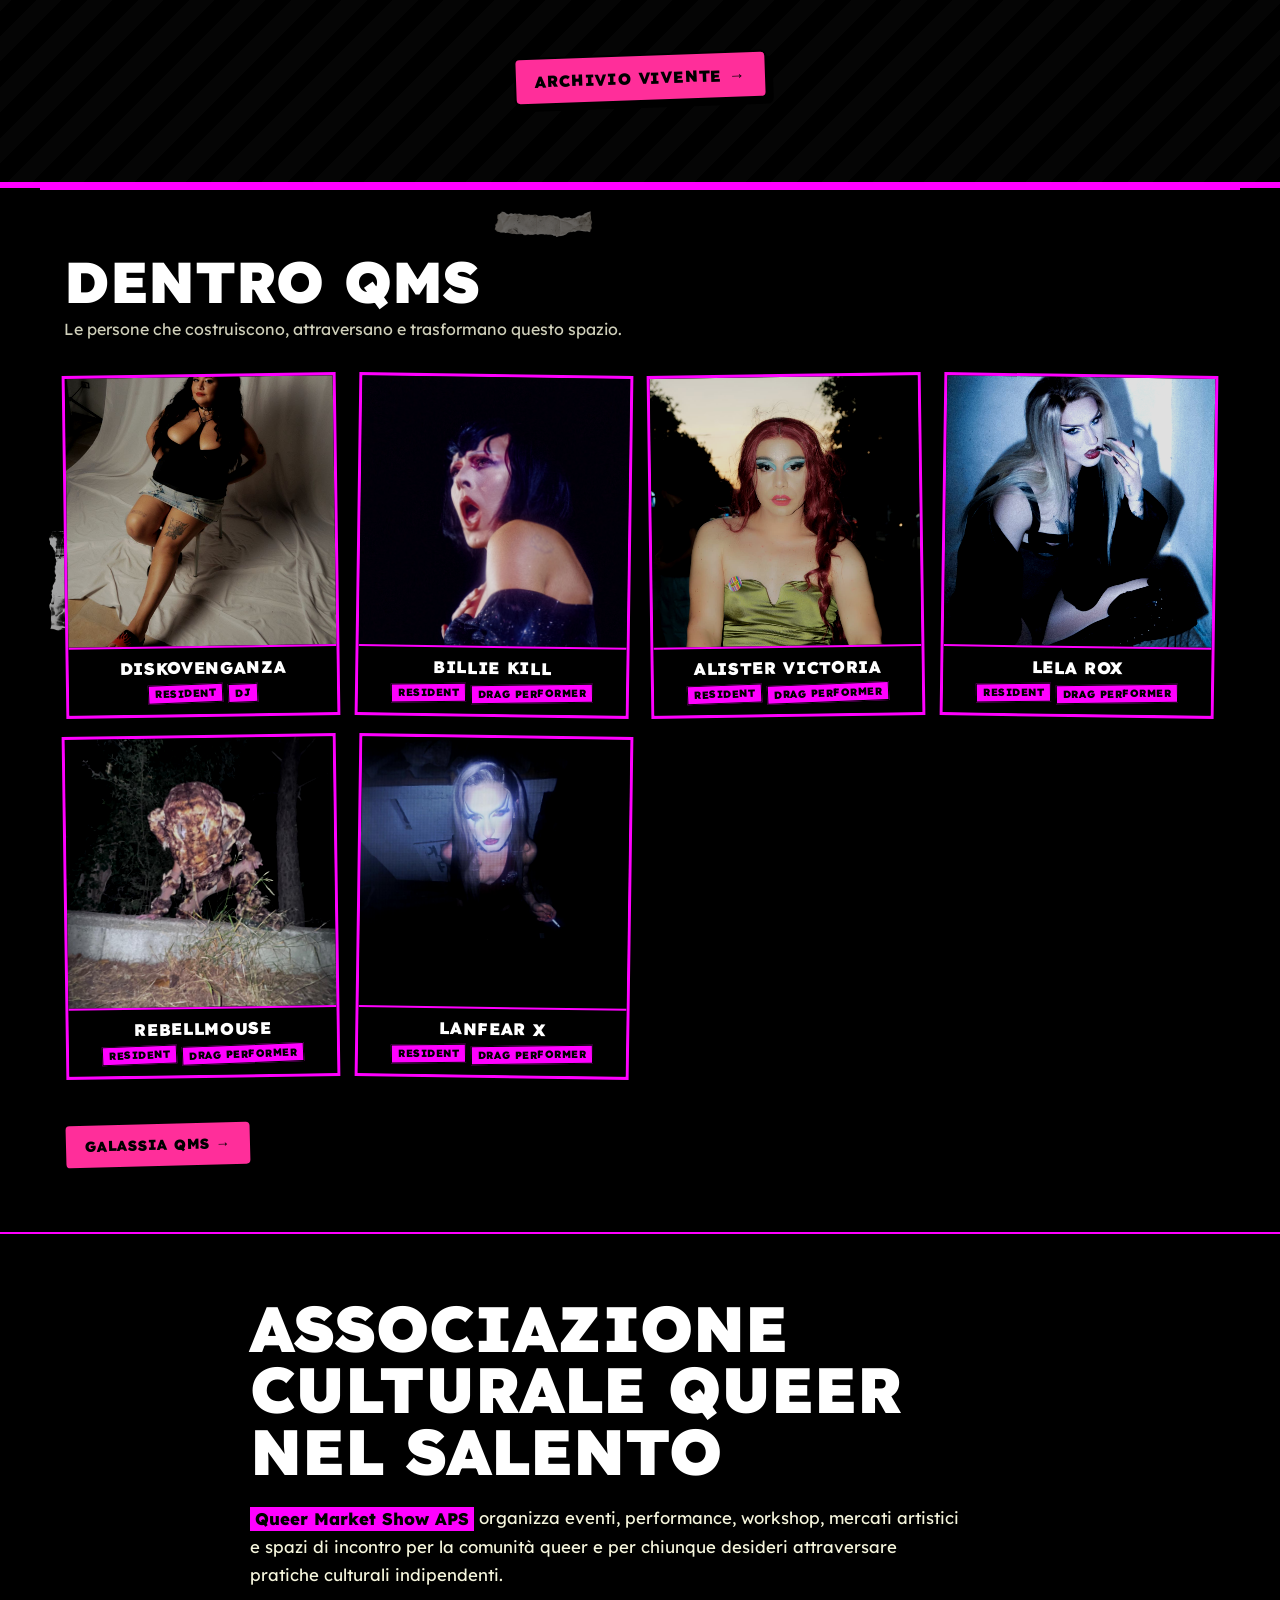
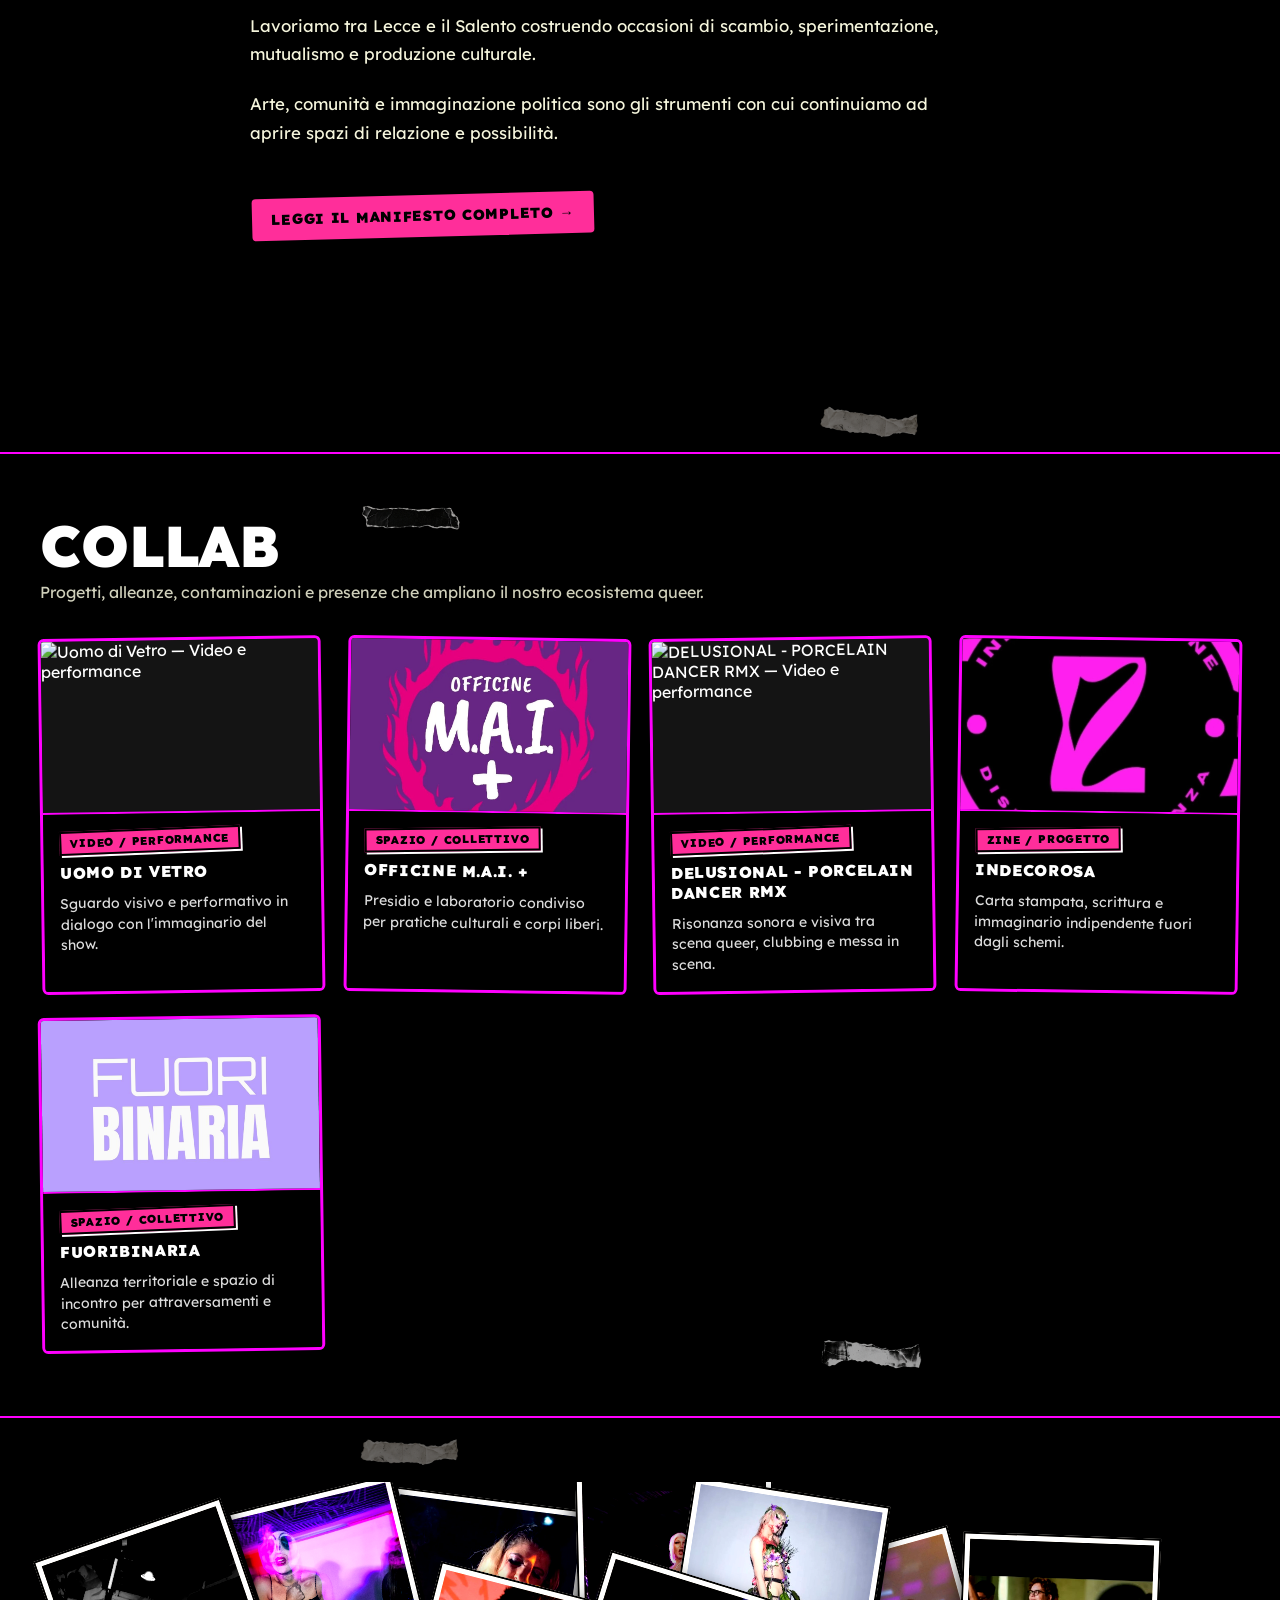
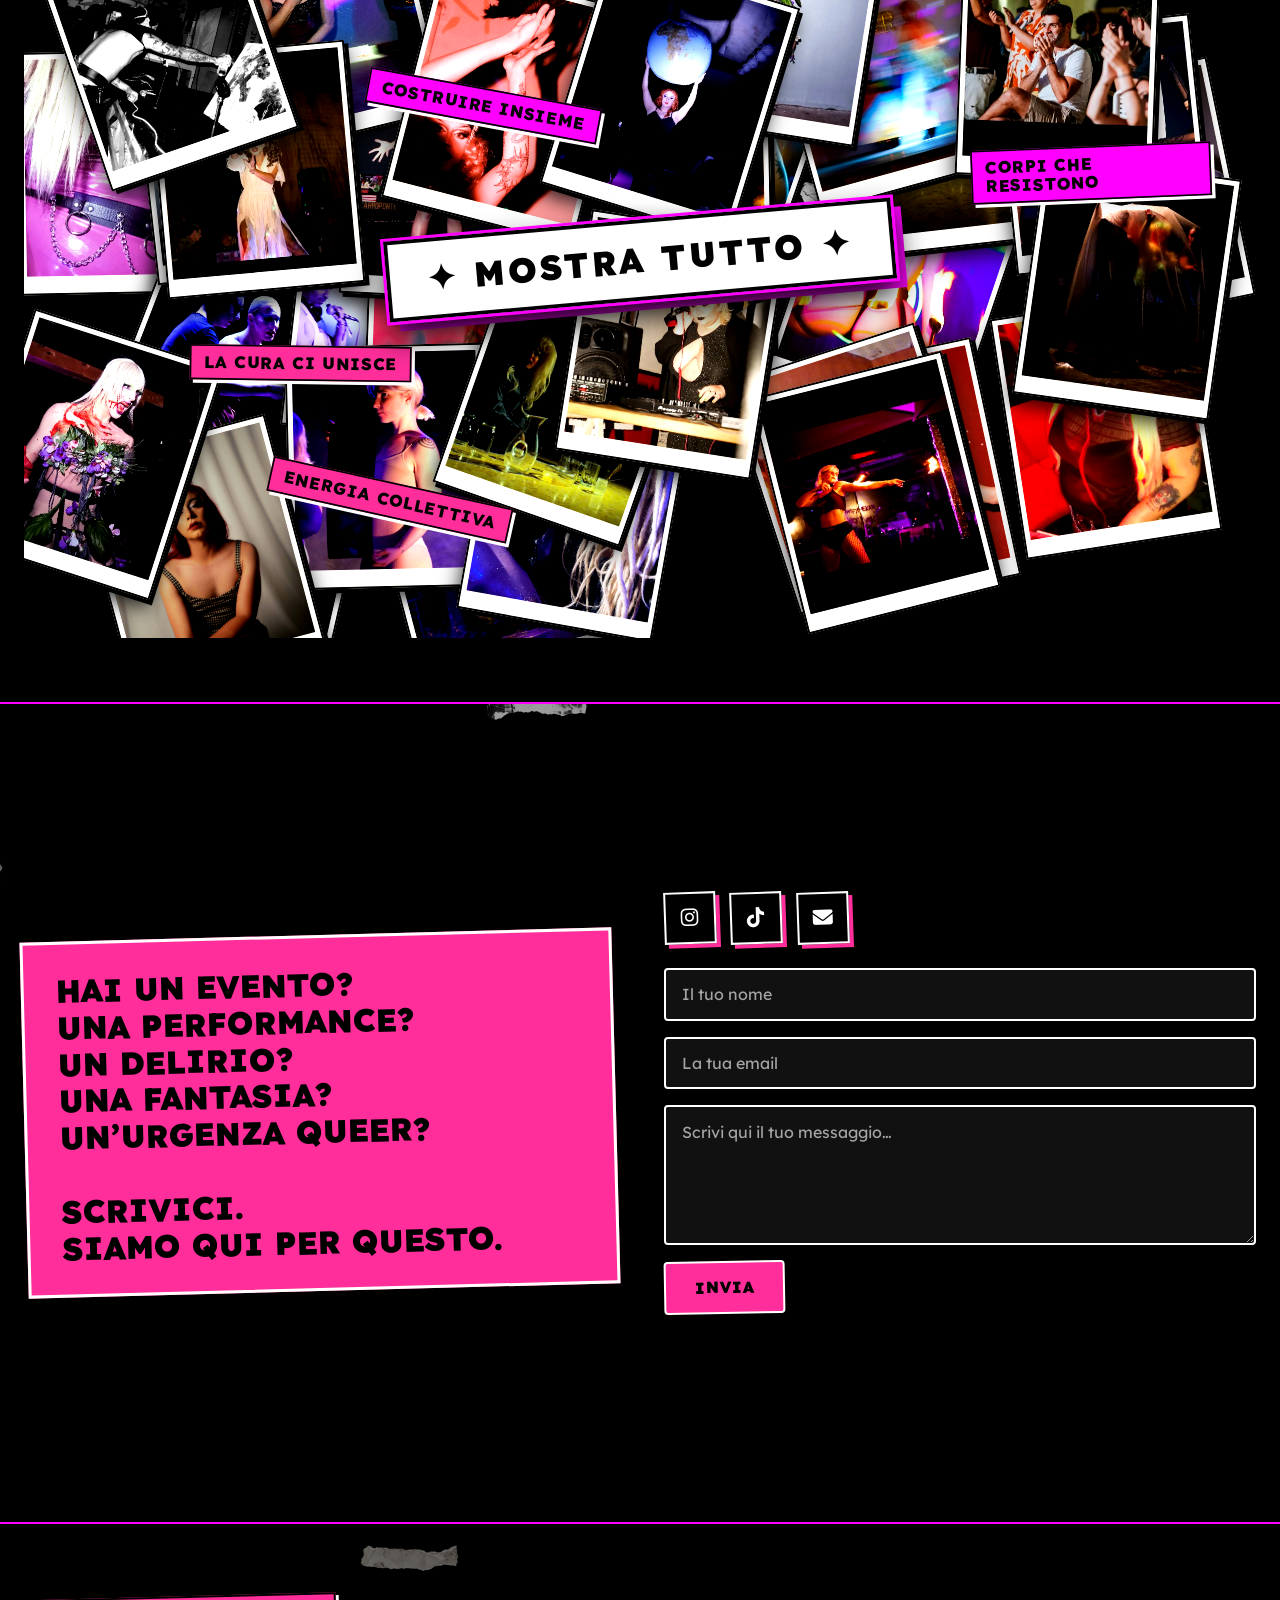
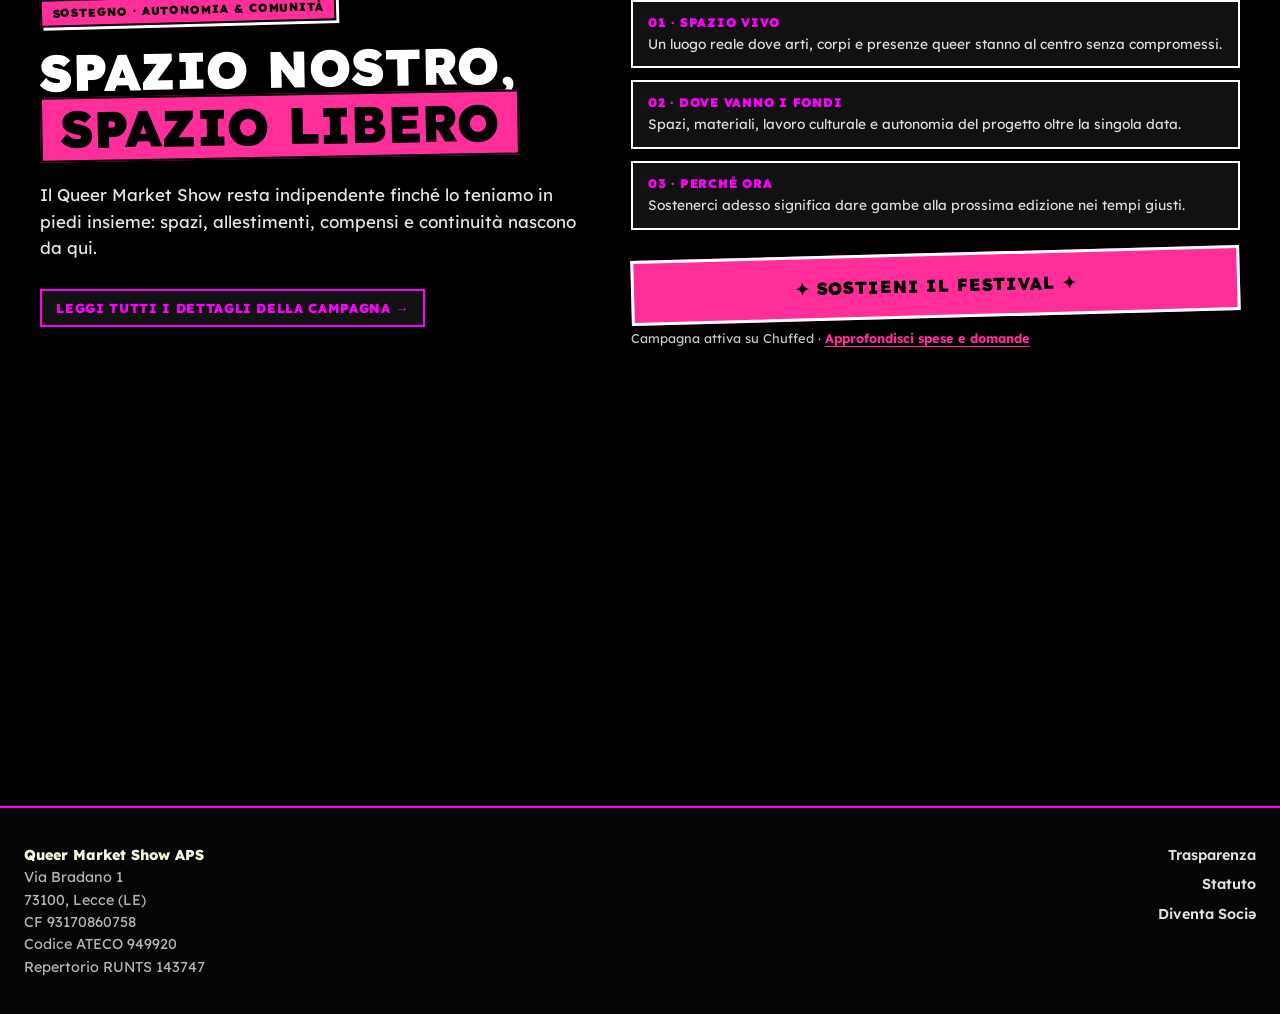
==== commit 5cff02da: "strappi 2" ====
--- a/index.html
+++ b/index.html
@@ -149,8 +149,8 @@
 
   <!-- STRAPPI -->
   <div class="section-tears" aria-hidden="true">
-    <span class="tear tear-top tear-foto"></span>
-    <span class="tear tear-right tear-nero"></span>
+    <span class="tear tear-top tear-foto tear-wide"></span>
+    <span class="tear tear-right tear-nero tear-short"></span>
   </div>
 
   <div class="section-header">
@@ -193,8 +193,8 @@
 
   <!-- STRAPPI -->
   <div class="section-tears" aria-hidden="true">
-    <span class="tear tear-top tear-sporco"></span>
-    <span class="tear tear-left tear-foto"></span>
+    <span class="tear tear-top tear-sporco tear-wide"></span>
+    <span class="tear tear-left tear-foto tear-mid"></span>
   </div>
 
   <div class="section-header">
@@ -235,8 +235,8 @@
 
   <!-- STRAPPI -->
   <div class="section-tears" aria-hidden="true">
-    <span class="tear tear-left tear-nero"></span>
-    <span class="tear tear-bottom tear-sporco"></span>
+    <span class="tear tear-left tear-nero tear-tall"></span>
+    <span class="tear tear-bottom tear-sporco tear-large"></span>
   </div>
 
   <div class="manifesto-container">
@@ -280,8 +280,8 @@
 
   <!-- STRAPPI -->
   <div class="section-tears" aria-hidden="true">
-    <span class="tear tear-top tear-nero"></span>
-    <span class="tear tear-bottom tear-foto"></span>
+    <span class="tear tear-top tear-nero tear-large"></span>
+    <span class="tear tear-bottom tear-foto tear-large"></span>
   </div>
 
   <div class="section-header">
@@ -375,8 +375,8 @@
 
   <!-- STRAPPI -->
   <div class="section-tears" aria-hidden="true">
-    <span class="tear tear-top tear-sporco"></span>
-    <span class="tear tear-right tear-nero"></span>
+    <span class="tear tear-top tear-sporco tear-large"></span>
+    <span class="tear tear-right tear-nero tear-mid"></span>
   </div>
 
   <div class="qms-gallery-grid">
@@ -440,8 +440,8 @@
 
   <!-- STRAPPI -->
   <div class="section-tears" aria-hidden="true">
-    <span class="tear tear-top tear-foto"></span>
-    <span class="tear tear-left tear-sporco"></span>
+    <span class="tear tear-top tear-foto tear-wide"></span>
+    <span class="tear tear-left tear-sporco tear-short"></span>
   </div>
 
   <div class="contact-left">
@@ -526,8 +526,8 @@
 
   <!-- STRAPPI -->
   <div class="section-tears" aria-hidden="true">
-    <span class="tear tear-top tear-sporco"></span>
-    <span class="tear tear-right tear-nero"></span>
+    <span class="tear tear-top tear-sporco tear-large"></span>
+    <span class="tear tear-right tear-nero tear-tall"></span>
   </div>
 
   <div class="sostienici-grid">
--- a/style.css
+++ b/style.css
@@ -4100,6 +4100,10 @@
    QMS · GRAIN & TEARS SYSTEM
 ===================================================== */
 
+/* =====================================================
+   QMS · GRAIN + TEARS SYSTEM
+===================================================== */
+
 /* ---------------------------------
    GRAIN OVERLAY GLOBALE
 --------------------------------- */
@@ -4203,51 +4207,88 @@
 }
 
 /* ---------------------------------
-   POSIZIONI
+   ORIZZONTALI
+   GRANDI MA NON STIRATI
 --------------------------------- */
 
 .tear-top{
-    top:-25px;
-    left:-5%;
-
-    width:110%;
-    height:120px;
+    top:-20px;
+    left:-8%;
+
+    width:95%;
+    height:clamp(90px, 8vw, 180px);
 
     transform:rotate(-3deg);
 }
 
 .tear-bottom{
-    bottom:-25px;
-    left:-5%;
-
-    width:110%;
-    height:120px;
+    bottom:-20px;
+    right:-8%;
+
+    width:85%;
+    height:clamp(90px, 8vw, 180px);
 
     transform:rotate(2deg);
 }
 
+/* ---------------------------------
+   VERTICALI
+   ALTEZZA IMPORTANTE
+--------------------------------- */
+
 .tear-left{
-    left:-45px;
-    top:10%;
-
-    width:120px;
-    height:70%;
+    left:-60px;
+    top:5%;
+
+    width:clamp(90px, 8vw, 180px);
+    height:75%;
 
     transform:rotate(90deg);
+    transform-origin:center;
 }
 
 .tear-right{
-    right:-45px;
-    top:10%;
-
-    width:120px;
-    height:70%;
+    right:-60px;
+    top:15%;
+
+    width:clamp(90px, 8vw, 180px);
+    height:60%;
 
     transform:rotate(-90deg);
+    transform-origin:center;
 }
 
 /* ---------------------------------
-   VARIANTI DI INTENSITÀ
+   VARIANTI DIMENSIONE
+--------------------------------- */
+
+.tear-wide{
+    width:100%;
+}
+
+.tear-large{
+    width:80%;
+}
+
+.tear-small{
+    width:55%;
+}
+
+.tear-tall{
+    height:90%;
+}
+
+.tear-mid{
+    height:65%;
+}
+
+.tear-short{
+    height:40%;
+}
+
+
+/* ---------------------------------
+   INTENSITÀ
 --------------------------------- */
 
 .tear-soft{
@@ -4286,12 +4327,28 @@
 
     .tear-top,
     .tear-bottom{
-        height:80px;
+        height:clamp(60px, 10vw, 100px);
     }
 
     .tear-left,
     .tear-right{
-        width:80px;
+        width:clamp(60px, 10vw, 100px);
     }
 
+}
+
+/* ---------------------------------
+   PRESET CONSIGLIATI QMS
+--------------------------------- */
+
+.tear-foto{
+    opacity:.65;
+}
+
+.tear-sporco{
+    opacity:.45;
+}
+
+.tear-nero{
+    opacity:.75;
 }
